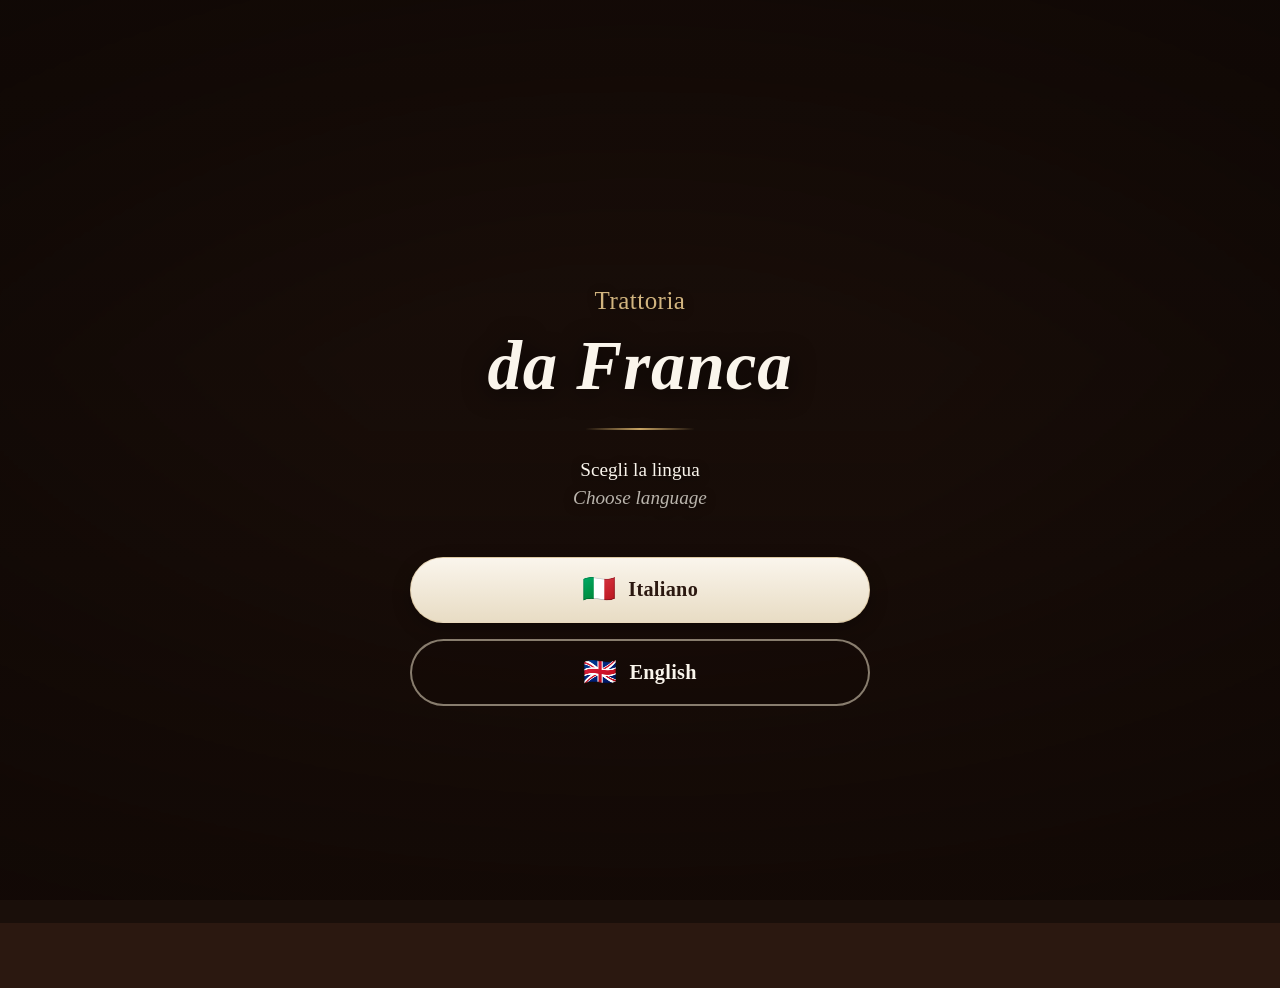
==== index.html @ bddee1d9 "Update index.html" ====
<!DOCTYPE html>
<html lang="it">
<head>
<meta charset="UTF-8" />
<meta name="viewport" content="width=device-width, initial-scale=1.0, viewport-fit=cover" />
<meta name="theme-color" content="#2b1810" />
<meta name="description" content="Menu - Trattoria da Franca" />
<title>Trattoria da Franca — Menu</title>
<link rel="icon" href="data:image/svg+xml,%3Csvg xmlns='http://www.w3.org/2000/svg' viewBox='0 0 64 64'%3E%3Ctext y='52' font-size='52'%3E🍷%3C/text%3E%3C/svg%3E" />
<link rel="preload" as="image" href="da-franca.png" fetchpriority="high" />
<style>
/* =========================================================
   Trattoria da Franca — Menu digitale (single-file)
   HTML + CSS + JS Vanilla, pronto per GitHub Pages.
   ========================================================= */
:root{
  --col-marrone-scuro:#2b1810;
  --col-marrone:#3d2418;
  --col-marrone-caldo:#5a3826;
  --col-beige:#e8dcc4;
  --col-panna:#faf5ec;
  --col-oro:#c8a464;
  --col-oro-chiaro:#dcbe86;
  --col-vino:#7a1f2b;

  --testo:var(--col-panna);
  --testo-muted:rgba(250,245,236,.72);
  --divisore:rgba(200,164,100,.22);

  --spazio-xs:clamp(6px,1vw,10px);
  --spazio-s:clamp(10px,1.6vw,16px);
  --spazio-m:clamp(16px,2.6vw,26px);
  --spazio-l:clamp(24px,4vw,44px);
  --spazio-xl:clamp(32px,6vw,64px);

  --testo-base:clamp(.95rem,.85rem + .35vw,1.1rem);
  --testo-piccolo:clamp(.78rem,.72rem + .25vw,.92rem);
  --testo-sottotitolo:clamp(1rem,.9rem + .4vw,1.2rem);
  --testo-titolo:clamp(1.5rem,1.2rem + 1.3vw,2.2rem);
  --testo-logo:clamp(2.6rem,1.9rem + 3vw,4.4rem);
  --testo-tagline:clamp(1.15rem,1rem + .7vw,1.6rem);

  --raggio:14px;
  --raggio-foto:18px;
  --raggio-bottone:999px;
  --ombra-morbida:0 6px 18px rgba(0,0,0,.25);
  --ombra-foto:0 20px 50px rgba(0,0,0,.55);
  --ombra-forte:0 20px 60px rgba(0,0,0,.4);

  --larghezza-contenuto:min(92vw,520px);
}

*,*::before,*::after{box-sizing:border-box}
html{-webkit-text-size-adjust:100%;scroll-behavior:smooth}
body{
  font-family:'Georgia','Times New Roman',serif;
  margin:0;min-height:100vh;
  display:flex;flex-direction:column;align-items:center;
  color:var(--testo);
  background-color:var(--col-marrone-scuro);
  font-size:var(--testo-base);line-height:1.5;
  overflow-x:hidden;
  -webkit-font-smoothing:antialiased;-moz-osx-font-smoothing:grayscale;
}

/* Sfondo generico (screen 2 e 3) */
#sfondo-bg{position:fixed;inset:0;z-index:-2;
  background:
    radial-gradient(ellipse at top,rgba(122,31,43,.28) 0%,transparent 60%),
    radial-gradient(ellipse at bottom,rgba(200,164,100,.10) 0%,transparent 55%),
    linear-gradient(180deg,#2b1810 0%,#1a0f0a 100%);
}
#sfondo-bg::after{content:"";position:absolute;inset:0;opacity:.30;pointer-events:none;
  background-image:url("data:image/svg+xml;utf8,<svg xmlns='http://www.w3.org/2000/svg' width='160' height='160'><filter id='n'><feTurbulence type='fractalNoise' baseFrequency='0.9' numOctaves='2' stitchTiles='stitch'/><feColorMatrix values='0 0 0 0 0.1  0 0 0 0 0.05  0 0 0 0 0.02  0 0 0 0.35 0'/></filter><rect width='100%25' height='100%25' filter='url(%23n)'/></svg>");
  mix-blend-mode:overlay;
}

/* Schermate ------------------------------------------------ */
.schermata{display:none;flex-direction:column;align-items:center;
  width:100%;max-width:var(--larghezza-contenuto);
  padding:var(--spazio-xl) var(--spazio-m) var(--spazio-l);margin:0 auto;
  position:relative;z-index:1;
}
.schermata.attiva{display:flex;animation:comparsa .55s ease-out both}
@keyframes comparsa{from{opacity:0;transform:translateY(10px)}to{opacity:1;transform:translateY(0)}}
@keyframes fadeSezione{from{opacity:0;transform:translateY(8px)}to{opacity:1;transform:translateY(0)}}

/* === SCHERMATA 1: HERO fullscreen con fotografia ========= */
#schermata-lingua{
  min-height:100dvh;justify-content:center;
  padding:var(--spazio-l) var(--spazio-m);
  max-width:none;width:100%;
}
.hero-foto{
  position:fixed;inset:0;z-index:-1;
  background:#1a0f0a url("da-franca.png") center/cover no-repeat;
  transform:scale(1.05);
  animation:kenburnsHero 22s ease-in-out infinite alternate;
}
.hero-overlay{
  position:fixed;inset:0;z-index:-1;
  background:
    linear-gradient(180deg,rgba(20,10,6,.55) 0%,rgba(20,10,6,.35) 40%,rgba(20,10,6,.75) 100%),
    radial-gradient(ellipse at center,transparent 30%,rgba(0,0,0,.55) 100%);
}
.hero-foto,.hero-overlay{display:none}
body.mostra-hero .hero-foto,body.mostra-hero .hero-overlay{display:block}
body.mostra-hero #sfondo-bg{display:none}
@keyframes kenburnsHero{
  from{transform:scale(1.05) translate(0,0)}
  to{transform:scale(1.15) translate(-1.5%,-1%)}
}

/* Tipografia ---------------------------------------------- */
.tagline{
  font-family:'Brush Script MT','Segoe Script',cursive;
  font-size:var(--testo-tagline);
  color:var(--col-oro-chiaro);opacity:.95;
  margin:0 0 -.2em 0;text-align:center;letter-spacing:.5px;
  text-shadow:0 2px 12px rgba(0,0,0,.55);
}
h1.logo{
  font-family:'Georgia','Times New Roman',serif;font-weight:700;font-style:italic;
  font-size:var(--testo-logo);color:var(--col-panna);
  margin:0 0 var(--spazio-xs) 0;text-align:center;letter-spacing:1px;
  text-shadow:0 3px 24px rgba(0,0,0,.7);
}
h2.titolo-pagina{
  font-family:'Georgia',serif;font-weight:700;font-size:var(--testo-titolo);
  color:var(--col-panna);margin:0 0 var(--spazio-s) 0;text-align:center;letter-spacing:.5px;
}
.sottotitolo{font-size:var(--testo-sottotitolo);margin:0 0 var(--spazio-l);text-align:center;color:var(--testo);
  text-shadow:0 2px 10px rgba(0,0,0,.55);}
.sottotitolo .muted{color:var(--testo-muted);font-style:italic}
.separatore{width:clamp(70px,12vw,110px);height:2px;
  background:linear-gradient(90deg,transparent,var(--col-oro),transparent);
  margin:0 0 var(--spazio-m);border-radius:2px;}

/* Bottoni -------------------------------------------------- */
.bottoni{display:flex;flex-direction:column;gap:var(--spazio-s);width:100%;max-width:380px}
button.bottone{
  display:flex;align-items:center;justify-content:center;gap:12px;min-height:54px;
  background:linear-gradient(180deg,var(--col-panna) 0%,var(--col-beige) 100%);
  color:var(--col-marrone-scuro);
  font-size:clamp(1em,.94em + .3vw,1.15em);font-weight:700;font-family:'Georgia',serif;
  padding:clamp(14px,2.2vw,18px) clamp(20px,4vw,30px);
  border:1px solid rgba(200,164,100,.35);border-radius:var(--raggio-bottone);
  cursor:pointer;letter-spacing:.3px;box-shadow:var(--ombra-morbida);
  transition:transform .15s ease,box-shadow .2s ease,background .2s ease,border-color .2s ease;
}
button.bottone:hover{background:linear-gradient(180deg,#fff 0%,var(--col-panna) 100%);
  border-color:var(--col-oro);box-shadow:0 12px 30px rgba(0,0,0,.4)}
button.bottone:active{transform:scale(.98)}
button.bottone:focus-visible{outline:2px solid var(--col-oro-chiaro);outline-offset:3px}
button.bottone.secondario{background:rgba(20,10,6,.35);color:var(--col-panna);
  border:2px solid rgba(232,220,196,.55);box-shadow:none;backdrop-filter:blur(4px);}
button.bottone.secondario:hover{background:rgba(20,10,6,.55);border-color:var(--col-oro)}
.icona{font-size:1.35em;line-height:1}

.link-testo{margin-top:var(--spazio-l);min-height:44px;display:inline-flex;align-items:center;justify-content:center;
  padding:8px 14px;background:none;border:none;color:var(--col-oro-chiaro);opacity:.9;
  font-size:var(--testo-piccolo);font-family:inherit;cursor:pointer;
  transition:opacity .2s,color .2s;text-shadow:0 1px 6px rgba(0,0,0,.5);}
.link-testo:hover{opacity:1;color:var(--col-oro);text-decoration:underline}
.link-testo:focus-visible{outline:2px solid var(--col-oro-chiaro);outline-offset:2px;border-radius:6px}

/* Nav barra */
.barra-nav{display:flex;justify-content:space-between;align-items:center;width:100%;
  gap:var(--spazio-s);margin-bottom:var(--spazio-s);font-size:var(--testo-piccolo)}
.barra-nav button{
  background:rgba(20,10,6,.55);border:1px solid rgba(200,164,100,.30);color:var(--col-oro-chiaro);
  padding:8px 14px;min-height:40px;border-radius:999px;font-family:inherit;font-size:var(--testo-piccolo);
  cursor:pointer;backdrop-filter:blur(6px);
  transition:background .2s,color .2s,border-color .2s;
}
.barra-nav button:hover{background:rgba(200,164,100,.18);color:var(--col-panna);border-color:var(--col-oro)}
.barra-nav button:focus-visible{outline:2px solid var(--col-oro-chiaro);outline-offset:2px}

/* === SCHERMATA 2: sfondo legno rustico ==================== */
/* Motivazione: la texture del legno rustico è il compromesso ideale tra
   atmosfera trattoria e leggibilità: superficie uniforme, tonalità calda
   coerente con la palette, contrasto sufficiente per i bottoni chiari.
   Un vigneto o una cantina risulterebbero troppo dettagliati; una tovaglia
   a quadri sottrarrebbe leggibilità. Il legno è "quiete" visiva. */
body.mostra-categoria::before{
  content:"";position:fixed;inset:0;z-index:-1;
  background:#2b1810 url("bg-categoria.jpg") center/cover no-repeat fixed;
  filter:blur(3px) brightness(.55) saturate(.9);
  transform:scale(1.06);
}
body.mostra-categoria::after{
  content:"";position:fixed;inset:0;z-index:-1;
  background:
    radial-gradient(ellipse at center,rgba(20,10,6,.15) 0%,rgba(20,10,6,.75) 100%),
    linear-gradient(180deg,rgba(0,0,0,.35) 0%,rgba(0,0,0,.55) 100%);
}
body.mostra-categoria #sfondo-bg{display:none}

/* === SCHERMATA 3: contenuto menu ========================== */
.corpo-contenuto{width:100%}
.nota-info{font-style:italic;font-size:var(--testo-piccolo);color:var(--testo-muted);
  line-height:1.55;margin:0 0 var(--spazio-l);text-align:center;max-width:60ch;align-self:center;}
.nota-info p{margin:.4em 0}
.avviso-pranzo{font-size:var(--testo-piccolo);font-style:italic;color:var(--col-oro-chiaro);
  text-align:center;padding:10px 14px;margin:0 0 var(--spazio-m);
  background:rgba(200,164,100,.08);border:1px solid rgba(200,164,100,.25);border-radius:var(--raggio);}

.sezione{width:100%;margin-bottom:var(--spazio-l);padding:var(--spazio-m);
  background:rgba(20,10,6,.55);border:1px solid rgba(200,164,100,.15);
  border-radius:var(--raggio);backdrop-filter:blur(6px);
  animation:fadeSezione .5s ease-out both;}
.sezione h3{font-family:'Georgia',serif;font-weight:700;font-style:italic;
  font-size:clamp(1.2rem,1.1rem + .5vw,1.55rem);color:var(--col-oro-chiaro);
  margin:0 0 var(--spazio-s);padding-bottom:8px;
  border-bottom:1px solid var(--divisore);letter-spacing:.3px;}
.voce{display:flex;justify-content:space-between;align-items:baseline;gap:14px;
  padding:clamp(9px,1.2vw,13px) 0;border-bottom:1px dashed var(--divisore);}
.voce:last-child{border-bottom:none}
.voce .nome{font-size:.98em;color:var(--testo)}
.voce .prezzo{font-weight:700;color:var(--col-oro-chiaro);white-space:nowrap;font-variant-numeric:tabular-nums}

.tabella-vino{width:100%}
.tabella-vino .intestazione{display:flex;justify-content:flex-end;gap:clamp(10px,2vw,18px);
  font-size:var(--testo-piccolo);font-weight:700;color:var(--testo-muted);
  padding:4px 0 8px 0;border-bottom:1px solid var(--divisore);
  text-transform:uppercase;letter-spacing:.5px;}
.tabella-vino .intestazione span{width:58px;text-align:right}
.tabella-vino .voce-vino{display:flex;justify-content:space-between;align-items:baseline;
  padding:clamp(9px,1.2vw,13px) 0;border-bottom:1px dashed var(--divisore);gap:14px;}
.tabella-vino .voce-vino:last-child{border-bottom:none}
.tabella-vino .voce-vino .nome{flex:1;font-size:.98em}
.tabella-vino .voce-vino .prezzi{display:flex;gap:clamp(10px,2vw,18px)}
.tabella-vino .voce-vino .prezzi span{width:58px;text-align:right;font-weight:700;
  color:var(--col-oro-chiaro);white-space:nowrap;font-variant-numeric:tabular-nums;}
.coperto{margin-top:var(--spazio-s);padding:var(--spazio-s);text-align:center;font-weight:700;
  color:var(--col-oro-chiaro);background:rgba(200,164,100,.08);
  border-radius:var(--raggio);border:1px solid rgba(200,164,100,.2);}
.torna-inizio{margin-top:var(--spazio-m);text-align:center;width:100%}

/* === Fotografie storytelling tra le sezioni =============== */
.foto-sezione{
  position:relative;width:100%;margin:var(--spazio-l) 0;
  border-radius:var(--raggio-foto);overflow:hidden;
  box-shadow:var(--ombra-foto);
  aspect-ratio:16/10;
  background:#1a0f0a;
  opacity:0;transform:translateY(30px);
  transition:opacity .9s ease,transform 1.1s ease;
  will-change:opacity,transform;
}
.foto-sezione.visibile{opacity:1;transform:translateY(0)}
.foto-sezione img{
  position:absolute;inset:0;width:100%;height:100%;object-fit:cover;
  display:block;
  transform:scale(1.05);
  transition:transform 1.2s ease;
  will-change:transform;
}
.foto-sezione.visibile img{
  animation:kenburns 18s ease-in-out infinite alternate;
}
@keyframes kenburns{
  0%{transform:scale(1.05) translate(0,0)}
  100%{transform:scale(1.18) translate(-2%,-1.5%)}
}
.foto-sezione::after{
  content:"";position:absolute;inset:0;pointer-events:none;
  background:linear-gradient(180deg,rgba(20,10,6,.15) 0%,rgba(20,10,6,.05) 40%,rgba(20,10,6,.55) 100%);
}
.foto-sezione .didascalia{
  position:absolute;left:0;right:0;bottom:0;padding:var(--spazio-m);
  font-family:'Brush Script MT','Segoe Script',cursive;
  color:var(--col-panna);
  font-size:clamp(1.1rem,1rem + .6vw,1.6rem);
  text-shadow:0 2px 12px rgba(0,0,0,.75);
  z-index:1;letter-spacing:.5px;
}

/* Responsive ---------------------------------------------- */
@media (min-width:700px){
  :root{--larghezza-contenuto:min(85vw,640px)}
  .bottoni{max-width:420px}
  .foto-sezione{aspect-ratio:16/9}
}
@media (min-width:1024px){
  :root{--larghezza-contenuto:min(70vw,780px)}
  body{padding:var(--spazio-l) 0}
  .schermata:not(#schermata-lingua){
    border-radius:20px;background:rgba(0,0,0,.25);
    box-shadow:var(--ombra-forte);border:1px solid rgba(200,164,100,.15);
  }
  .bottoni{max-width:460px}
  button.bottone:hover{transform:translateY(-2px)}
  .foto-sezione{aspect-ratio:21/9}
}
@media (min-width:1440px){:root{--larghezza-contenuto:min(55vw,880px)}}
@media (max-height:480px) and (orientation:landscape){
  #schermata-lingua{padding:var(--spazio-s)}
  .schermata{padding-top:var(--spazio-m);padding-bottom:var(--spazio-m)}
  .sottotitolo{margin-bottom:var(--spazio-s)}
}

/* iOS: background-attachment:fixed non è affidabile */
@supports (-webkit-touch-callout:none){
  body.mostra-categoria::before{background-attachment:scroll}
}

/* Riduzione movimento */
@media (prefers-reduced-motion:reduce){
  *,*::before,*::after{
    animation-duration:.01ms!important;animation-iteration-count:1!important;
    transition-duration:.01ms!important;scroll-behavior:auto!important;
  }
  .hero-foto,.foto-sezione.visibile img{animation:none!important;transform:none!important}
  .foto-sezione{opacity:1;transform:none}
}
</style>
</head>
<body class="mostra-hero">
  <div id="sfondo-bg" aria-hidden="true"></div>
  <div class="hero-foto" aria-hidden="true"></div>
  <div class="hero-overlay" aria-hidden="true"></div>

  <!-- SCHERMATA 1: scelta lingua -->
  <section id="schermata-lingua" class="schermata attiva" aria-label="Selezione lingua">
    <p class="tagline">Trattoria</p>
    <h1 class="logo">da Franca</h1>
    <div class="separatore" aria-hidden="true"></div>
    <p class="sottotitolo">Scegli la lingua<br><span class="muted">Choose language</span></p>
    <div class="bottoni">
      <button type="button" class="bottone" onclick="selezionaLingua('it')">
        <span class="icona" aria-hidden="true">🇮🇹</span> Italiano
      </button>
      <button type="button" class="bottone secondario" onclick="selezionaLingua('en')">
        <span class="icona" aria-hidden="true">🇬🇧</span> English
      </button>
    </div>
  </section>

  <!-- SCHERMATA 2: scelta categoria -->
  <section id="schermata-categoria" class="schermata" aria-label="Categorie">
    <p class="tagline">Trattoria da Franca</p>
    <h2 class="titolo-pagina" id="cat-titolo"></h2>
    <div class="separatore" aria-hidden="true"></div>
    <div class="bottoni">
      <button type="button" class="bottone" onclick="mostraContenuto('piatti')">
        <span class="icona" aria-hidden="true">🍽️</span> <span id="cat-piatti"></span>
      </button>
      <button type="button" class="bottone" onclick="mostraContenuto('vini')">
        <span class="icona" aria-hidden="true">🍷</span> <span id="cat-vini"></span>
      </button>
      <button type="button" class="bottone" onclick="mostraContenuto('birre')">
        <span class="icona" aria-hidden="true">🍺</span> <span id="cat-birre"></span>
      </button>
    </div>
    <button type="button" class="link-testo" onclick="mostraLingua()" id="cat-cambia-lingua"></button>
  </section>

  <!-- SCHERMATA 3: contenuto -->
  <section id="schermata-contenuto" class="schermata" aria-label="Contenuto menu">
    <nav class="barra-nav" aria-label="Navigazione">
      <button type="button" onclick="mostraCategoria()" id="nav-indietro"></button>
      <button type="button" onclick="mostraLingua()" id="nav-lingua"></button>
    </nav>
    <p class="tagline">Trattoria da Franca</p>
    <h2 class="titolo-pagina" id="cont-titolo"></h2>
    <div class="separatore" aria-hidden="true"></div>
    <div id="cont-nota" class="nota-info"></div>
    <div id="cont-corpo" class="corpo-contenuto"></div>
    <div class="torna-inizio">
      <button type="button" class="link-testo" onclick="mostraCategoria()" id="cont-torna"></button>
    </div>
  </section>

<script>
'use strict';

let linguaCorrente = 'it';

/* ---------- TESTI INTERFACCIA ---------- */
const ui = {
  it: {
    catTitolo: "Cosa vuoi consultare?",
    piatti: "Piatti", vini: "Lista dei Vini", birre: "Birre in Bottiglia",
    cambiaLingua: "← Cambia lingua", indietro: "← Categorie",
    tornaCategorie: "← Torna alle categorie",
    avvisoPranzo: "Alcuni piatti non sono disponibili a pranzo (11:30–15:00)"
  },
  en: {
    catTitolo: "What would you like to see?",
    piatti: "Dishes", vini: "Wine List", birre: "Bottled Beers",
    cambiaLingua: "← Change language", indietro: "← Categories",
    tornaCategorie: "← Back to categories",
    avvisoPranzo: "Some dishes are not available at lunch (11:30 AM–3:00 PM)"
  }
};

/* ---------- MAPPA IMMAGINI STORYTELLING ----------
   Chiavi ricercate nel titolo della sezione (case-insensitive). */
const immaginiSezioni = [
  { chiavi:["antipast","starter"],           img:"antipasti.webp", didascalia:{it:"Taglieri della tradizione", en:"Traditional charcuterie boards"} },
  { chiavi:["prim","first course","risotto"],img:"primi.webp",     didascalia:{it:"Pasta fresca fatta in casa",  en:"Homemade fresh pasta"} },
  { chiavi:["secondi","main course","grill","brace"], img:"secondi.webp", didascalia:{it:"Dalla brace, come una volta", en:"From the grill, as it once was"} },
  { chiavi:["dessert"],                      img:"desserts.webp",   didascalia:{it:"I dolci della casa",           en:"House desserts"} },
  { chiavi:["vino","wine","bollicin","bianch","rosat","rossi","lambrusc","sparkl","white wine","rosé","red wine"], img:"vini.jpg", didascalia:{it:"Dalla nostra cantina", en:"From our cellar"} },
  { chiavi:["birr","beer"],                  img:"birre.jpg",     didascalia:{it:"Birre artigianali",            en:"Craft beers"} }
];
function immaginePer(titolo){
  const t = (titolo||"").toLowerCase();
  return immaginiSezioni.find(m => m.chiavi.some(k => t.includes(k)));
}

/* ---------- DATI MENU PIATTI ---------- */
const piattiData = {
  it: {
    titolo: "Menù",
    nota: [
      "La gentile clientela è pregata di informare il personale di sala per qualsiasi intolleranza ed allergia.",
      "Vi ricordiamo inoltre che il locale non dispone di una cucina separata per le pietanze senza glutine, sarà comunque nostra premura preparare tutte le pietanze senza contaminazioni."
    ],
    sezioni: [
      { titolo: "Antipasti", items: [
        ["Culaccia, stracciatella e chips di polenta croccante","€ 16,00"],
        ["Crudo di patanegra con pinsa romana, sale grosso e rosmarino","€ 16,00"],
        ["Selezione di formaggi con composte","€ 16,50"],
        ["Battuta di manzo a coltello con misticanza e frutta","€ 15,00", ["lun","mar","mer","gio","ven"]],
        ["Sformatino di patate con asparagi e guanciale croccante","€ 14,50"],
        ["Salume misto (coppa, pancetta, crudo, salame)","€ 12,50"],
        ["Tagliere della casa (consigliato per 2 persone)","€ 24,00"],
        ["Caprese con mozzarella di bufala e pesto di basilico","€ 12,50"],
        ["Carne salada trentina con pomodori freschi e olio agrumato","€ 16,00"],
        ["Millefoglie di melanzane, pomodoro e mozzarella","€ 13,00"],
        ["Gnocco fritto (6 pezzi)","€ 3,80"],
        ["Tigelle (5 pezzi)","€ 3,80", ["lun","mar","mer","gio","ven","sab"]]
      ]},
      { titolo: "Primi", items: [
        ["Tortelli di zucca con burro e salvia oppure pomodoro e pancetta","€ 13,00"],
        ["Tortelli di ricotta e basilico con pomodorini e stracciatella","€ 13,00"],
        ["Tortelli di porchetta al burro ed erba cipollina","€ 13,00"],
        ["Tagliatelle all'anatra","€ 13,00"],
        ["Tagliatelle asparagi e speck","€ 13,00"],
        ["Maccheroncini con lo stracotto d'asino","€ 13,00"],
        ["Maccheroncini con pistacchio, mascarpone e pancetta","€ 13,00"],
        ["Maccheroncini di grano saraceno con pesto di rucola, stracchino e salsiccia","€ 13,00"],
        ["Bigoli con lambrusco e salsiccia","€ 13,00"],
        ["Bigoli alla carbonara","€ 13,00"],
        ["Bigoli con acciughe del cantabrico, burro e limone","€ 13,00"],
        ["Risotto alla mantovana","€ 13,00"],
        ["Risotto con mitili, gin e stracciatella","€ 13,00"]
      ]},
      { titolo: "Secondi", items: [
        ["Stracotto d'asino con polenta abbrustolita","€ 16,00"],
        ["Costine in salsa bbq cotte a bassa temperatura","€ 15,00"],
        ["Stinco al forno alla birra e miele","€ 14,00"],
        ["Tagliata di pollo con pomodorini secchi e aceto balsamico","€ 15,00"],
        ["Tagliata di manzo al rosmarino affumicato e olio d'oliva a crudo","€ 19,00"],
        ["Tagliata di manzo con rucola e grana","€ 19,00"],
        ["Filetto di manzo con cipolla caramellata e pancetta","€ 20,00"],
        ["Tagliata di manzo con brandy e granella di pistacchio","€ 20,00"]
      ]},
      { titolo: "Secondi alla brace/griglia", items: [
        ["Grigliata di maiale (costine, pancetta, coppa, salsiccia)","€ 14,50", ["lun","mar","mer","gio","ven"]],
        ["Tagliata di manzo","€ 17,50"],
        ["Filetto di manzo","€ 18,50"],
        ["Costata garonese","€/kg 46,00"],
        ["Fiorentina garonese","€/kg 56,00"],
        ["Salsiccia con polenta abbrustolita","€ 13,00"]
      ]},
      { titolo: "Contorni", items: [
        ["Patatine fritte","€ 4,50"],
        ["Patate al forno","€ 4,50"],
        ["Verdure grigliate","€ 4,50"],
        ["Verdure pastellate","€ 4,50"],
        ["Verdure cotte","€ 4,50"]
      ]},
      { titolo: "Dessert", items: [
        ["Dolci della casa","€ 6,00"],
        ["Sorbetto","€ 4,00"]
      ]},
      { titolo: "Acqua e Bevande", items: [
        ["Naturale o Frizzante 0,5L","€ 1,50"],
        ["Naturale o Frizzante 1L","€ 2,50"],
        ["Coca cola in lattina 33cl","€ 3,50"],
        ["Coca cola in bottiglia 1L","€ 6,00"]
      ]},
      { titolo: "Vino della Casa", tabella: true, colonne: ["1/4L","1/2L","1L"], items: [
        ["Trebbiano bianco", ["€ 4,00","€ 6,00","€ 11,00"]],
        ["Lambrusco rosso", ["€ 4,00","€ 6,00","€ 11,00"]],
        ["Lambrusco rosato", ["€ 4,00","€ 6,00","€ 11,00"]],
        ["Sangiovese", ["€ 4,00","€ 6,00","€ 11,00"]]
      ]}
    ],
    coperto: "Coperto € 2"
  },
  en: {
    titolo: "Menu",
    nota: [
      "Guests are kindly requested to inform the waiting staff of any intolerance or allergy.",
      "Please note that the restaurant does not have a separate kitchen for gluten-free dishes; we will nonetheless take every care to prepare all dishes avoiding cross-contamination."
    ],
    sezioni: [
      { titolo: "Starters", items: [
        ["Culaccia ham, stracciatella cheese and crispy polenta chips","€ 16,00"],
        ["Cured Patanegra ham with Roman pinsa, coarse salt and rosemary","€ 16,00"],
        ["Selection of cheeses with fruit compotes","€ 16,50"],
        ["Hand-cut beef tartare with mixed leaves and fruit","€ 15,00", ["lun","mar","mer","gio","ven"]],
        ["Potato flan with asparagus and crispy guanciale","€ 14,50"],
        ["Mixed cured meats (coppa, pancetta, prosciutto, salami)","€ 12,50"],
        ["House sharing board (recommended for 2 people)","€ 24,00"],
        ["Caprese salad with buffalo mozzarella and basil pesto","€ 12,50"],
        ["Trentino-style cured beef with fresh tomatoes and citrus oil","€ 16,00"],
        ["Eggplant, tomato and mozzarella millefeuille","€ 13,00"],
        ["Fried dough \"gnocco fritto\" (6 pieces)","€ 3,80"],
        ["\"Tigelle\" flatbreads (5 pieces)","€ 3,80", ["lun","mar","mer","gio","ven","sab"]]
      ]},
      { titolo: "First Courses", items: [
        ["Pumpkin tortelli with butter and sage, or tomato and pancetta","€ 13,00"],
        ["Ricotta and basil tortelli with cherry tomatoes and stracciatella","€ 13,00"],
        ["Porchetta tortelli with butter and chives","€ 13,00"],
        ["Tagliatelle with duck ragù","€ 13,00"],
        ["Tagliatelle with asparagus and speck","€ 13,00"],
        ["Maccheroncini with slow-cooked donkey meat","€ 13,00"],
        ["Maccheroncini with pistachio, mascarpone and pancetta","€ 13,00"],
        ["Buckwheat maccheroncini with rocket pesto, stracchino cheese and sausage","€ 13,00"],
        ["Bigoli pasta with Lambrusco wine and sausage","€ 13,00"],
        ["Bigoli pasta carbonara","€ 13,00"],
        ["Bigoli pasta with Cantabrian anchovies, butter and lemon","€ 13,00"],
        ["Risotto Mantova-style","€ 13,00"],
        ["Risotto with mussels, gin and stracciatella","€ 13,00"]
      ]},
      { titolo: "Main Courses", items: [
        ["Slow-cooked donkey stew with toasted polenta","€ 16,00"],
        ["Low-temperature cooked ribs in BBQ sauce","€ 15,00"],
        ["Oven-baked pork shank with beer and honey","€ 14,00"],
        ["Sliced chicken with sun-dried tomatoes and balsamic vinegar","€ 15,00"],
        ["Sliced beef with smoked rosemary and raw olive oil","€ 19,00"],
        ["Sliced beef with rocket and Grana cheese","€ 19,00"],
        ["Beef fillet with caramelized onion and pancetta","€ 20,00"],
        ["Sliced beef with brandy and chopped pistachio","€ 20,00"]
      ]},
      { titolo: "Grilled Main Courses", items: [
        ["Grilled pork platter (ribs, pancetta, coppa, sausage)","€ 14,50", ["lun","mar","mer","gio","ven"]],
        ["Sliced beef","€ 17,50"],
        ["Beef fillet","€ 18,50"],
        ["Garonese rib steak","€/kg 46,00"],
        ["Garonese Fiorentina steak","€/kg 56,00"],
        ["Sausage with toasted polenta","€ 13,00"]
      ]},
      { titolo: "Side Dishes", items: [
        ["French fries","€ 4,50"],
        ["Roast potatoes","€ 4,50"],
        ["Grilled vegetables","€ 4,50"],
        ["Battered vegetables","€ 4,50"],
        ["Cooked vegetables","€ 4,50"]
      ]},
      { titolo: "Desserts", items: [
        ["House desserts","€ 6,00"],
        ["Sorbet","€ 4,00"]
      ]},
      { titolo: "Drinks", items: [
        ["Still or Sparkling 0.5L","€ 1,50"],
        ["Still or Sparkling 1L","€ 2,50"],
        ["Coca-Cola can 33cl","€ 3,50"],
        ["Coca-Cola bottle 1L","€ 6,00"]
      ]},
      { titolo: "House Wine", tabella: true, colonne: ["1/4L","1/2L","1L"], items: [
        ["Trebbiano white", ["€ 4,00","€ 6,00","€ 11,00"]],
        ["Lambrusco red", ["€ 4,00","€ 6,00","€ 11,00"]],
        ["Lambrusco rosé", ["€ 4,00","€ 6,00","€ 11,00"]],
        ["Sangiovese", ["€ 4,00","€ 6,00","€ 11,00"]]
      ]}
    ],
    coperto: "Cover charge € 2"
  }
};

/* ---------- DATI VINI ---------- */
const viniData = {
  it: {
    titolo: "Vini",
    sezioni: [
      { titolo: "Le Bollicine", items: [
        ["Prosecco Superiore DOCG Valdobbiadene \"Bandarossa\" – Bortolomiol","€ 22"],
        ["Blanc de Noirs Metodo Classico – Gualtieri","€ 20"],
        ["Prosecco Superiore Valdobbiadene DOCG – Bortolin","€ 22"],
        ["Spumante Brut \"Serre\" – Pederiva","€ 16"],
        ["Prosecco Superiore Valdobbiadene DOCG Brut – Tordera","€ 22"],
        ["Prosecco Superiore Conegliano Valdobbiadene DOCG Brut – Masottina","€ 20"],
        ["Franciacorta Brut – San-Tus","€ 35"],
        ["Perlugo Metodo Classico Bio – Pievalta","€ 25"],
        ["Trento DOC Brut \"601\" – Cantina di Trento","€ 27"],
        ["Pignoletto Brut – Romandiola","€ 17"],
        ["Dirado Brut Millesimato – Corte Capitelli","€ 20"],
        ["Trento DOC \"601\" Dosaggio Zero – Cantina di Trento","€ 30"],
        ["Verdicchio Metodo Classico Extra Brut 2025 – Umani Ronchi","€ 35"]
      ]},
      { titolo: "I Bianchi", items: [
        ["Custoza DOC 2022 – Menegotti","€ 15"],
        ["Irpinia Falanghina DOC 2024 – Luciano Ercolino","€ 18"],
        ["Tamanis Friuli DOC Aquileia – Ca' Bolani","€ 22"],
        ["Passerina 2025 – Umani Ronchi","€ 18"],
        ["Pecorino 2025 – Umani Ronchi","€ 18"],
        ["Fiano di Avellino DOCG 2024 – Luciano Ercolino","€ 23"]
      ]},
      { titolo: "I Rosati", items: [
        ["Trento DOC Brut Rosé - Cantina di Trento","€ 28"],
        ["Rosé Extra Brut - Ca' dei Frati","€ 35"],
        ["Prope Cerasuolo d'Abruzzo - Velenosi","€ 18"],
        ["Sollevante Spumante Brut - Tenuta La Commenda","€ 20"],
        ["Morena Metodo Classico - Cantina Reale","€ 25"],
        ["Chiaretto di Bardolino Rosé - Menegotti","€ 18"]
      ]},
      { titolo: "I Rossi", items: [
        ["Montepulciano d'Abruzzo 0,375 - Vigna Corvino","€ 9"],
        ["Ninfa 2022 - Velenosi","€ 26"],
        ["Tamanis Friuli DOC 2020 - Ca' Bolani","€ 26"],
        ["Roggio del Filare 2020 - Velenosi","€ 50"],
        ["Caeles Nero d'Avola 2023 - Firriato","€ 24"],
        ["Mezzacosta Rosso Veronese 2019 - Menegotti","€ 25"],
        ["Solestà Rosso Piceno Superiore 2022 - Velenosi","€ 26"],
        ["Querciantica Lacrima di Morro d'Alba DOC Superiore - Velenosi","€ 25"],
        ["Südtirol Blauburgunder 2024 - Muri-Gries","€ 25"],
        ["Guiry Sangiovese 2022 - Tenuta Biodinamica Mara","€ 22"],
        ["Amarone della Valpolicella 2021 - Bertani","€ 50"],
        ["Brunello di Montalcino 2019 - Val di Suga","€ 50"],
        ["Salterio Rosso di Montepulciano DOC 2024 - Tenuta Trerose","€ 22"],
        ["Ludi Offida DOCG 2019 - Velenosi","€ 40"],
        ["Verso Sera Montepulciano d'Abruzzo DOCG 2021 - Velenosi","€ 60"]
      ]},
      { titolo: "I Lambruschi", items: [
        ["Lambrusco Grasparossa di Castelvetro DOC Amabile - Gavioli","€ 14"],
        ["Lambrusco Concerto 1,5 L - Medici Ermete","€ 26"],
        ["Lambrusco La Villetta DOP - Corte Villetta","€ 12"],
        ["Galpedar Lambrusco - Lebovitz","€ 14"],
        ["Il Ligabue Lambrusco DOP - Cantina Gualtieri","€ 16"],
        ["Si Fosse Foco Lambrusco Biologico Scuro - Pacchioni","€ 14"],
        ["Bucciamara - Cantina Gualtieri","€ 16"],
        ["Bollerosse Lambrusco Reggiano Frizzante DOP - Podere Francesco","€ 13"],
        ["Confini Lambrusco di Sermide - Confini del Vino","€ 14"]
      ]}
    ]
  },
  en: {
    titolo: "Wines",
    sezioni: [
      { titolo: "Sparkling Wines", items: [
        ["Prosecco Superiore DOCG Valdobbiadene \"Bandarossa\" – Bortolomiol","€ 22"],
        ["Blanc de Noirs Classic Method – Gualtieri","€ 20"],
        ["Prosecco Superiore Valdobbiadene DOCG – Bortolin","€ 22"],
        ["Sparkling Brut \"Serre\" – Pederiva","€ 16"],
        ["Prosecco Superiore Valdobbiadene DOCG Brut – Tordera","€ 22"],
        ["Prosecco Superiore Conegliano Valdobbiadene DOCG Brut – Masottina","€ 20"],
        ["Franciacorta Brut – San-Tus","€ 35"],
        ["Perlugo Classic Method, Organic – Pievalta","€ 25"],
        ["Trento DOC Brut \"601\" – Cantina di Trento","€ 27"],
        ["Pignoletto Brut – Romandiola","€ 17"],
        ["Dirado Brut Vintage – Corte Capitelli","€ 20"],
        ["Trento DOC \"601\" Zero Dosage – Cantina di Trento","€ 30"],
        ["Verdicchio Classic Method Extra Brut 2025 – Umani Ronchi","€ 35"]
      ]},
      { titolo: "White Wines", items: [
        ["Custoza DOC 2022 – Menegotti","€ 15"],
        ["Irpinia Falanghina DOC 2024 – Luciano Ercolino","€ 18"],
        ["Tamanis Friuli DOC Aquileia – Ca' Bolani","€ 22"],
        ["Passerina 2025 – Umani Ronchi","€ 18"],
        ["Pecorino 2025 – Umani Ronchi","€ 18"],
        ["Fiano di Avellino DOCG 2024 – Luciano Ercolino","€ 23"]
      ]},
      { titolo: "Rosé Wines", items: [
        ["Trento DOC Brut Rosé - Cantina di Trento","€ 28"],
        ["Rosé Extra Brut - Ca' dei Frati","€ 35"],
        ["Prope Cerasuolo d'Abruzzo - Velenosi","€ 18"],
        ["Sollevante Sparkling Brut - Tenuta La Commenda","€ 20"],
        ["Morena Classic Method - Cantina Reale","€ 25"],
        ["Chiaretto di Bardolino Rosé - Menegotti","€ 18"]
      ]},
      { titolo: "Red Wines", items: [
        ["Montepulciano d'Abruzzo 0.375 - Vigna Corvino","€ 9"],
        ["Ninfa 2022 - Velenosi","€ 26"],
        ["Tamanis Friuli DOC 2020 - Ca' Bolani","€ 26"],
        ["Roggio del Filare 2020 - Velenosi","€ 50"],
        ["Caeles Nero d'Avola 2023 - Firriato","€ 24"],
        ["Mezzacosta Rosso Veronese 2019 - Menegotti","€ 25"],
        ["Solestà Rosso Piceno Superiore 2022 - Velenosi","€ 26"],
        ["Querciantica Lacrima di Morro d'Alba DOC Superiore - Velenosi","€ 25"],
        ["Südtirol Blauburgunder 2024 - Muri-Gries","€ 25"],
        ["Guiry Sangiovese 2022 - Tenuta Biodinamica Mara","€ 22"],
        ["Amarone della Valpolicella 2021 - Bertani","€ 50"],
        ["Brunello di Montalcino 2019 - Val di Suga","€ 50"],
        ["Salterio Rosso di Montepulciano DOC 2024 - Tenuta Trerose","€ 22"],
        ["Ludi Offida DOCG 2019 - Velenosi","€ 40"],
        ["Verso Sera Montepulciano d'Abruzzo DOCG 2021 - Velenosi","€ 60"]
      ]},
      { titolo: "Lambrusco Wines", items: [
        ["Lambrusco Grasparossa di Castelvetro DOC Amabile - Gavioli","€ 14"],
        ["Lambrusco Concerto 1.5 L - Medici Ermete","€ 26"],
        ["Lambrusco La Villetta DOP - Corte Villetta","€ 12"],
        ["Galpedar Lambrusco - Lebovitz","€ 14"],
        ["Il Ligabue Lambrusco DOP - Cantina Gualtieri","€ 16"],
        ["Si Fosse Foco Lambrusco, Organic, Dark - Pacchioni","€ 14"],
        ["Bucciamara - Cantina Gualtieri","€ 16"],
        ["Bollerosse Lambrusco Reggiano Frizzante DOP - Podere Francesco","€ 13"],
        ["Confini Lambrusco di Sermide - Confini del Vino","€ 14"]
      ]}
    ]
  }
};

/* ---------- DATI BIRRE ---------- */
const birreData = {
  it: {
    titolo: "Birre",
    sezioni: [
      { titolo: "Birre Artigianali", items: [
        ["Guglielmo – Hell Non Filtrata","€ 6"],
        ["Cordelia – IPA Non Filtrata","€ 6"],
        ["Amleto – Bock Non Filtrata","€ 6"]
      ]}
    ]
  },
  en: {
    titolo: "Beers",
    sezioni: [
      { titolo: "Craft Beers", items: [
        ["Guglielmo – Unfiltered Hell Lager","€ 6"],
        ["Cordelia – Unfiltered IPA","€ 6"],
        ["Amleto – Unfiltered Bock","€ 6"]
      ]}
    ]
  }
};

/* ---------- ORARI PRANZO ---------- */
function isOrarioPranzo(){
  const ora=new Date();const min=ora.getHours()*60+ora.getMinutes();
  return min>=(11*60+30)&&min<(15*60);
}
function giornoCorrente(){return ['dom','lun','mar','mer','gio','ven','sab'][new Date().getDay()];}
function vaNascostoAPranzo(g){
  if(!g)return false;
  if(g===true)return isOrarioPranzo();
  if(!isOrarioPranzo())return false;
  return g.includes(giornoCorrente());
}

/* ---------- NAVIGAZIONE ---------- */
function nascondiTutte(){document.querySelectorAll('.schermata').forEach(s=>s.classList.remove('attiva'));}
function aggiornaBodyClass(stato){
  document.body.classList.remove('mostra-hero','mostra-categoria','mostra-contenuto');
  document.body.classList.add('mostra-'+stato);
}
function selezionaLingua(l){
  linguaCorrente=l;aggiornaTestiCategoria();
  nascondiTutte();document.getElementById('schermata-categoria').classList.add('attiva');
  aggiornaBodyClass('categoria');window.scrollTo(0,0);
}
function mostraLingua(){
  nascondiTutte();document.getElementById('schermata-lingua').classList.add('attiva');
  aggiornaBodyClass('hero');window.scrollTo(0,0);
}
function mostraCategoria(){
  aggiornaTestiCategoria();
  nascondiTutte();document.getElementById('schermata-categoria').classList.add('attiva');
  aggiornaBodyClass('categoria');window.scrollTo(0,0);
}
function aggiornaTestiCategoria(){
  const t=ui[linguaCorrente];
  document.getElementById('cat-titolo').textContent=t.catTitolo;
  document.getElementById('cat-piatti').textContent=t.piatti;
  document.getElementById('cat-vini').textContent=t.vini;
  document.getElementById('cat-birre').textContent=t.birre;
  document.getElementById('cat-cambia-lingua').textContent=t.cambiaLingua;
  document.documentElement.lang=linguaCorrente;
}

/* ---------- OSSERVATORE STORYTELLING ---------- */
let osservatoreFoto=null;
function creaOsservatore(){
  if(osservatoreFoto)osservatoreFoto.disconnect();
  if(!('IntersectionObserver' in window))return null;
  osservatoreFoto=new IntersectionObserver((entries)=>{
    entries.forEach(e=>{
      if(e.isIntersecting){e.target.classList.add('visibile');}
      else{e.target.classList.remove('visibile');}
    });
  },{root:null,rootMargin:'-10% 0px -10% 0px',threshold:.15});
  return osservatoreFoto;
}

/* ---------- RENDER CONTENUTO ---------- */
function mostraContenuto(tipo){
  const t=ui[linguaCorrente];
  const dataset={piatti:piattiData,vini:viniData,birre:birreData}[tipo];
  if(!dataset)return;
  const dati=dataset[linguaCorrente];

  document.getElementById('nav-indietro').textContent=t.indietro;
  document.getElementById('nav-lingua').textContent=t.cambiaLingua;
  document.getElementById('cont-torna').textContent=t.tornaCategorie;
  document.getElementById('cont-titolo').textContent=dati.titolo;

  const notaEl=document.getElementById('cont-nota');notaEl.innerHTML='';
  if(dati.nota){dati.nota.forEach(p=>{const el=document.createElement('p');el.textContent=p;notaEl.appendChild(el);});}

  const corpo=document.getElementById('cont-corpo');corpo.innerHTML='';

  if(tipo==='piatti'&&isOrarioPranzo()){
    const qualcosaNascosto=dati.sezioni.some(sez=>!sez.tabella&&sez.items.some(it=>vaNascostoAPranzo(it[2])));
    if(qualcosaNascosto){
      const av=document.createElement('div');av.className='avviso-pranzo';av.textContent=t.avvisoPranzo;
      corpo.appendChild(av);
    }
  }

  const osservatore=creaOsservatore();
  const immaginiUsate=new Set();

  dati.sezioni.forEach(sez=>{
    // Inserisce la fotografia storytelling PRIMA della sezione (una volta per tipologia)
    const map=immaginePer(sez.titolo);
    if(map && !immaginiUsate.has(map.img)){
      immaginiUsate.add(map.img);
      const figura=document.createElement('figure');
      figura.className='foto-sezione';
      const img=document.createElement('img');
      img.src=map.img;
      img.alt=sez.titolo;
      img.loading='lazy';
      img.decoding='async';
      figura.appendChild(img);
      const cap=document.createElement('figcaption');
      cap.className='didascalia';
      cap.textContent=map.didascalia[linguaCorrente]||'';
      figura.appendChild(cap);
      corpo.appendChild(figura);
      if(osservatore)osservatore.observe(figura);
    }

    const sezDiv=document.createElement('section');sezDiv.className='sezione';
    const h3=document.createElement('h3');h3.textContent=sez.titolo;sezDiv.appendChild(h3);

    if(sez.tabella){
      const tab=document.createElement('div');tab.className='tabella-vino';
      const intest=document.createElement('div');intest.className='intestazione';
      sez.colonne.forEach(c=>{const s=document.createElement('span');s.textContent=c;intest.appendChild(s);});
      tab.appendChild(intest);
      sez.items.forEach(([nome,prezzi])=>{
        const riga=document.createElement('div');riga.className='voce-vino';
        const n=document.createElement('span');n.className='nome';n.textContent=nome;
        const p=document.createElement('div');p.className='prezzi';
        prezzi.forEach(pp=>{const s=document.createElement('span');s.textContent=pp;p.appendChild(s);});
        riga.appendChild(n);riga.appendChild(p);tab.appendChild(riga);
      });
      sezDiv.appendChild(tab);corpo.appendChild(sezDiv);
    } else {
      let vis=0;
      sez.items.forEach(([nome,prezzo,g])=>{
        if(tipo==='piatti'&&vaNascostoAPranzo(g))return;
        vis++;
        const riga=document.createElement('div');riga.className='voce';
        const n=document.createElement('span');n.className='nome';n.textContent=nome;
        const p=document.createElement('span');p.className='prezzo';p.textContent=prezzo;
        riga.appendChild(n);riga.appendChild(p);sezDiv.appendChild(riga);
      });
      if(vis>0)corpo.appendChild(sezDiv);
    }
  });

  if(dati.coperto){
    const c=document.createElement('div');c.className='coperto';c.textContent=dati.coperto;
    corpo.appendChild(c);
  }

  nascondiTutte();
  document.getElementById('schermata-contenuto').classList.add('attiva');
  aggiornaBodyClass('contenuto');
  window.scrollTo(0,0);
}

/* Espone le funzioni chiamate dagli onclick */
window.selezionaLingua=selezionaLingua;
window.mostraLingua=mostraLingua;
window.mostraCategoria=mostraCategoria;
window.mostraContenuto=mostraContenuto;
</script>
</body>
</html>
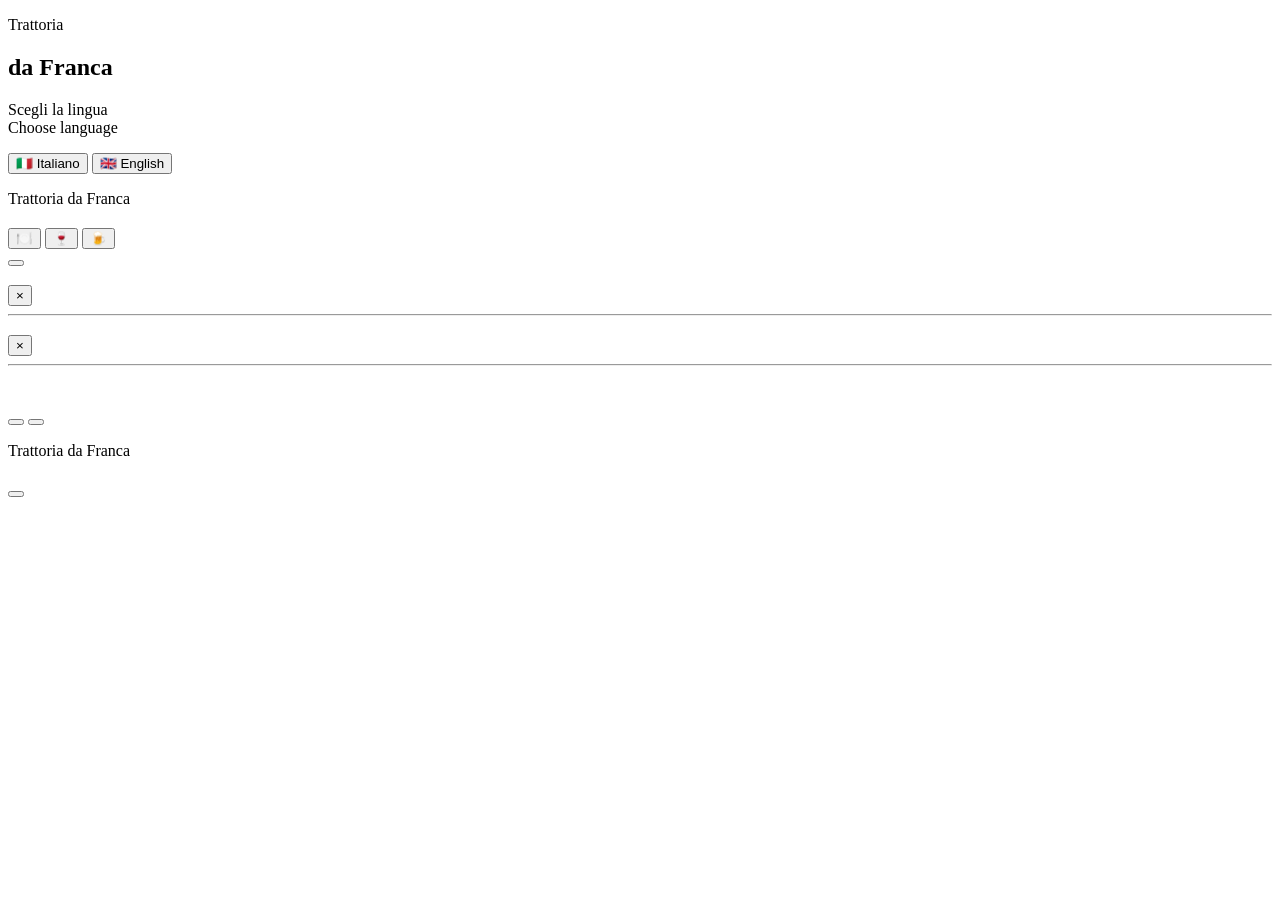
==== commit f73b2d8c: "Add files via upload" ====
--- a/index.html
+++ b/index.html
@@ -1,887 +1,102 @@
-<!DOCTYPE html>
-<html lang="it">
-<head>
-<meta charset="UTF-8" />
-<meta name="viewport" content="width=device-width, initial-scale=1.0, viewport-fit=cover" />
-<meta name="theme-color" content="#2b1810" />
-<meta name="description" content="Menu - Trattoria da Franca" />
-<title>Trattoria da Franca — Menu</title>
-<link rel="icon" href="data:image/svg+xml,%3Csvg xmlns='http://www.w3.org/2000/svg' viewBox='0 0 64 64'%3E%3Ctext y='52' font-size='52'%3E🍷%3C/text%3E%3C/svg%3E" />
-<link rel="preload" as="image" href="da-franca.png" fetchpriority="high" />
-<style>
-/* =========================================================
-   Trattoria da Franca — Menu digitale (single-file)
-   HTML + CSS + JS Vanilla, pronto per GitHub Pages.
-   ========================================================= */
-:root{
-  --col-marrone-scuro:#2b1810;
-  --col-marrone:#3d2418;
-  --col-marrone-caldo:#5a3826;
-  --col-beige:#e8dcc4;
-  --col-panna:#faf5ec;
-  --col-oro:#c8a464;
-  --col-oro-chiaro:#dcbe86;
-  --col-vino:#7a1f2b;
-
-  --testo:var(--col-panna);
-  --testo-muted:rgba(250,245,236,.72);
-  --divisore:rgba(200,164,100,.22);
-
-  --spazio-xs:clamp(6px,1vw,10px);
-  --spazio-s:clamp(10px,1.6vw,16px);
-  --spazio-m:clamp(16px,2.6vw,26px);
-  --spazio-l:clamp(24px,4vw,44px);
-  --spazio-xl:clamp(32px,6vw,64px);
-
-  --testo-base:clamp(.95rem,.85rem + .35vw,1.1rem);
-  --testo-piccolo:clamp(.78rem,.72rem + .25vw,.92rem);
-  --testo-sottotitolo:clamp(1rem,.9rem + .4vw,1.2rem);
-  --testo-titolo:clamp(1.5rem,1.2rem + 1.3vw,2.2rem);
-  --testo-logo:clamp(2.6rem,1.9rem + 3vw,4.4rem);
-  --testo-tagline:clamp(1.15rem,1rem + .7vw,1.6rem);
-
-  --raggio:14px;
-  --raggio-foto:18px;
-  --raggio-bottone:999px;
-  --ombra-morbida:0 6px 18px rgba(0,0,0,.25);
-  --ombra-foto:0 20px 50px rgba(0,0,0,.55);
-  --ombra-forte:0 20px 60px rgba(0,0,0,.4);
-
-  --larghezza-contenuto:min(92vw,520px);
-}
-
-*,*::before,*::after{box-sizing:border-box}
-html{-webkit-text-size-adjust:100%;scroll-behavior:smooth}
-body{
-  font-family:'Georgia','Times New Roman',serif;
-  margin:0;min-height:100vh;
-  display:flex;flex-direction:column;align-items:center;
-  color:var(--testo);
-  background-color:var(--col-marrone-scuro);
-  font-size:var(--testo-base);line-height:1.5;
-  overflow-x:hidden;
-  -webkit-font-smoothing:antialiased;-moz-osx-font-smoothing:grayscale;
-}
-
-/* Sfondo generico (screen 2 e 3) */
-#sfondo-bg{position:fixed;inset:0;z-index:-2;
-  background:
-    radial-gradient(ellipse at top,rgba(122,31,43,.28) 0%,transparent 60%),
-    radial-gradient(ellipse at bottom,rgba(200,164,100,.10) 0%,transparent 55%),
-    linear-gradient(180deg,#2b1810 0%,#1a0f0a 100%);
-}
-#sfondo-bg::after{content:"";position:absolute;inset:0;opacity:.30;pointer-events:none;
-  background-image:url("data:image/svg+xml;utf8,<svg xmlns='http://www.w3.org/2000/svg' width='160' height='160'><filter id='n'><feTurbulence type='fractalNoise' baseFrequency='0.9' numOctaves='2' stitchTiles='stitch'/><feColorMatrix values='0 0 0 0 0.1  0 0 0 0 0.05  0 0 0 0 0.02  0 0 0 0.35 0'/></filter><rect width='100%25' height='100%25' filter='url(%23n)'/></svg>");
-  mix-blend-mode:overlay;
-}
-
-/* Schermate ------------------------------------------------ */
-.schermata{display:none;flex-direction:column;align-items:center;
-  width:100%;max-width:var(--larghezza-contenuto);
-  padding:var(--spazio-xl) var(--spazio-m) var(--spazio-l);margin:0 auto;
-  position:relative;z-index:1;
-}
-.schermata.attiva{display:flex;animation:comparsa .55s ease-out both}
-@keyframes comparsa{from{opacity:0;transform:translateY(10px)}to{opacity:1;transform:translateY(0)}}
-@keyframes fadeSezione{from{opacity:0;transform:translateY(8px)}to{opacity:1;transform:translateY(0)}}
-
-/* === SCHERMATA 1: HERO fullscreen con fotografia ========= */
-#schermata-lingua{
-  min-height:100dvh;justify-content:center;
-  padding:var(--spazio-l) var(--spazio-m);
-  max-width:none;width:100%;
-}
-.hero-foto{
-  position:fixed;inset:0;z-index:-1;
-  background:#1a0f0a url("da-franca.png") center/cover no-repeat;
-  transform:scale(1.05);
-  animation:kenburnsHero 22s ease-in-out infinite alternate;
-}
-.hero-overlay{
-  position:fixed;inset:0;z-index:-1;
-  background:
-    linear-gradient(180deg,rgba(20,10,6,.55) 0%,rgba(20,10,6,.35) 40%,rgba(20,10,6,.75) 100%),
-    radial-gradient(ellipse at center,transparent 30%,rgba(0,0,0,.55) 100%);
-}
-.hero-foto,.hero-overlay{display:none}
-body.mostra-hero .hero-foto,body.mostra-hero .hero-overlay{display:block}
-body.mostra-hero #sfondo-bg{display:none}
-@keyframes kenburnsHero{
-  from{transform:scale(1.05) translate(0,0)}
-  to{transform:scale(1.15) translate(-1.5%,-1%)}
-}
-
-/* Tipografia ---------------------------------------------- */
-.tagline{
-  font-family:'Brush Script MT','Segoe Script',cursive;
-  font-size:var(--testo-tagline);
-  color:var(--col-oro-chiaro);opacity:.95;
-  margin:0 0 -.2em 0;text-align:center;letter-spacing:.5px;
-  text-shadow:0 2px 12px rgba(0,0,0,.55);
-}
-h1.logo{
-  font-family:'Georgia','Times New Roman',serif;font-weight:700;font-style:italic;
-  font-size:var(--testo-logo);color:var(--col-panna);
-  margin:0 0 var(--spazio-xs) 0;text-align:center;letter-spacing:1px;
-  text-shadow:0 3px 24px rgba(0,0,0,.7);
-}
-h2.titolo-pagina{
-  font-family:'Georgia',serif;font-weight:700;font-size:var(--testo-titolo);
-  color:var(--col-panna);margin:0 0 var(--spazio-s) 0;text-align:center;letter-spacing:.5px;
-}
-.sottotitolo{font-size:var(--testo-sottotitolo);margin:0 0 var(--spazio-l);text-align:center;color:var(--testo);
-  text-shadow:0 2px 10px rgba(0,0,0,.55);}
-.sottotitolo .muted{color:var(--testo-muted);font-style:italic}
-.separatore{width:clamp(70px,12vw,110px);height:2px;
-  background:linear-gradient(90deg,transparent,var(--col-oro),transparent);
-  margin:0 0 var(--spazio-m);border-radius:2px;}
-
-/* Bottoni -------------------------------------------------- */
-.bottoni{display:flex;flex-direction:column;gap:var(--spazio-s);width:100%;max-width:380px}
-button.bottone{
-  display:flex;align-items:center;justify-content:center;gap:12px;min-height:54px;
-  background:linear-gradient(180deg,var(--col-panna) 0%,var(--col-beige) 100%);
-  color:var(--col-marrone-scuro);
-  font-size:clamp(1em,.94em + .3vw,1.15em);font-weight:700;font-family:'Georgia',serif;
-  padding:clamp(14px,2.2vw,18px) clamp(20px,4vw,30px);
-  border:1px solid rgba(200,164,100,.35);border-radius:var(--raggio-bottone);
-  cursor:pointer;letter-spacing:.3px;box-shadow:var(--ombra-morbida);
-  transition:transform .15s ease,box-shadow .2s ease,background .2s ease,border-color .2s ease;
-}
-button.bottone:hover{background:linear-gradient(180deg,#fff 0%,var(--col-panna) 100%);
-  border-color:var(--col-oro);box-shadow:0 12px 30px rgba(0,0,0,.4)}
-button.bottone:active{transform:scale(.98)}
-button.bottone:focus-visible{outline:2px solid var(--col-oro-chiaro);outline-offset:3px}
-button.bottone.secondario{background:rgba(20,10,6,.35);color:var(--col-panna);
-  border:2px solid rgba(232,220,196,.55);box-shadow:none;backdrop-filter:blur(4px);}
-button.bottone.secondario:hover{background:rgba(20,10,6,.55);border-color:var(--col-oro)}
-.icona{font-size:1.35em;line-height:1}
-
-.link-testo{margin-top:var(--spazio-l);min-height:44px;display:inline-flex;align-items:center;justify-content:center;
-  padding:8px 14px;background:none;border:none;color:var(--col-oro-chiaro);opacity:.9;
-  font-size:var(--testo-piccolo);font-family:inherit;cursor:pointer;
-  transition:opacity .2s,color .2s;text-shadow:0 1px 6px rgba(0,0,0,.5);}
-.link-testo:hover{opacity:1;color:var(--col-oro);text-decoration:underline}
-.link-testo:focus-visible{outline:2px solid var(--col-oro-chiaro);outline-offset:2px;border-radius:6px}
-
-/* Nav barra */
-.barra-nav{display:flex;justify-content:space-between;align-items:center;width:100%;
-  gap:var(--spazio-s);margin-bottom:var(--spazio-s);font-size:var(--testo-piccolo)}
-.barra-nav button{
-  background:rgba(20,10,6,.55);border:1px solid rgba(200,164,100,.30);color:var(--col-oro-chiaro);
-  padding:8px 14px;min-height:40px;border-radius:999px;font-family:inherit;font-size:var(--testo-piccolo);
-  cursor:pointer;backdrop-filter:blur(6px);
-  transition:background .2s,color .2s,border-color .2s;
-}
-.barra-nav button:hover{background:rgba(200,164,100,.18);color:var(--col-panna);border-color:var(--col-oro)}
-.barra-nav button:focus-visible{outline:2px solid var(--col-oro-chiaro);outline-offset:2px}
-
-/* === SCHERMATA 2: sfondo legno rustico ==================== */
-/* Motivazione: la texture del legno rustico è il compromesso ideale tra
-   atmosfera trattoria e leggibilità: superficie uniforme, tonalità calda
-   coerente con la palette, contrasto sufficiente per i bottoni chiari.
-   Un vigneto o una cantina risulterebbero troppo dettagliati; una tovaglia
-   a quadri sottrarrebbe leggibilità. Il legno è "quiete" visiva. */
-body.mostra-categoria::before{
-  content:"";position:fixed;inset:0;z-index:-1;
-  background:#2b1810 url("bg-categoria.jpg") center/cover no-repeat fixed;
-  filter:blur(3px) brightness(.55) saturate(.9);
-  transform:scale(1.06);
-}
-body.mostra-categoria::after{
-  content:"";position:fixed;inset:0;z-index:-1;
-  background:
-    radial-gradient(ellipse at center,rgba(20,10,6,.15) 0%,rgba(20,10,6,.75) 100%),
-    linear-gradient(180deg,rgba(0,0,0,.35) 0%,rgba(0,0,0,.55) 100%);
-}
-body.mostra-categoria #sfondo-bg{display:none}
-
-/* === SCHERMATA 3: contenuto menu ========================== */
-.corpo-contenuto{width:100%}
-.nota-info{font-style:italic;font-size:var(--testo-piccolo);color:var(--testo-muted);
-  line-height:1.55;margin:0 0 var(--spazio-l);text-align:center;max-width:60ch;align-self:center;}
-.nota-info p{margin:.4em 0}
-.avviso-pranzo{font-size:var(--testo-piccolo);font-style:italic;color:var(--col-oro-chiaro);
-  text-align:center;padding:10px 14px;margin:0 0 var(--spazio-m);
-  background:rgba(200,164,100,.08);border:1px solid rgba(200,164,100,.25);border-radius:var(--raggio);}
-
-.sezione{width:100%;margin-bottom:var(--spazio-l);padding:var(--spazio-m);
-  background:rgba(20,10,6,.55);border:1px solid rgba(200,164,100,.15);
-  border-radius:var(--raggio);backdrop-filter:blur(6px);
-  animation:fadeSezione .5s ease-out both;}
-.sezione h3{font-family:'Georgia',serif;font-weight:700;font-style:italic;
-  font-size:clamp(1.2rem,1.1rem + .5vw,1.55rem);color:var(--col-oro-chiaro);
-  margin:0 0 var(--spazio-s);padding-bottom:8px;
-  border-bottom:1px solid var(--divisore);letter-spacing:.3px;}
-.voce{display:flex;justify-content:space-between;align-items:baseline;gap:14px;
-  padding:clamp(9px,1.2vw,13px) 0;border-bottom:1px dashed var(--divisore);}
-.voce:last-child{border-bottom:none}
-.voce .nome{font-size:.98em;color:var(--testo)}
-.voce .prezzo{font-weight:700;color:var(--col-oro-chiaro);white-space:nowrap;font-variant-numeric:tabular-nums}
-
-.tabella-vino{width:100%}
-.tabella-vino .intestazione{display:flex;justify-content:flex-end;gap:clamp(10px,2vw,18px);
-  font-size:var(--testo-piccolo);font-weight:700;color:var(--testo-muted);
-  padding:4px 0 8px 0;border-bottom:1px solid var(--divisore);
-  text-transform:uppercase;letter-spacing:.5px;}
-.tabella-vino .intestazione span{width:58px;text-align:right}
-.tabella-vino .voce-vino{display:flex;justify-content:space-between;align-items:baseline;
-  padding:clamp(9px,1.2vw,13px) 0;border-bottom:1px dashed var(--divisore);gap:14px;}
-.tabella-vino .voce-vino:last-child{border-bottom:none}
-.tabella-vino .voce-vino .nome{flex:1;font-size:.98em}
-.tabella-vino .voce-vino .prezzi{display:flex;gap:clamp(10px,2vw,18px)}
-.tabella-vino .voce-vino .prezzi span{width:58px;text-align:right;font-weight:700;
-  color:var(--col-oro-chiaro);white-space:nowrap;font-variant-numeric:tabular-nums;}
-.coperto{margin-top:var(--spazio-s);padding:var(--spazio-s);text-align:center;font-weight:700;
-  color:var(--col-oro-chiaro);background:rgba(200,164,100,.08);
-  border-radius:var(--raggio);border:1px solid rgba(200,164,100,.2);}
-.torna-inizio{margin-top:var(--spazio-m);text-align:center;width:100%}
-
-/* === Fotografie storytelling tra le sezioni =============== */
-.foto-sezione{
-  position:relative;width:100%;margin:var(--spazio-l) 0;
-  border-radius:var(--raggio-foto);overflow:hidden;
-  box-shadow:var(--ombra-foto);
-  aspect-ratio:16/10;
-  background:#1a0f0a;
-  opacity:0;transform:translateY(30px);
-  transition:opacity .9s ease,transform 1.1s ease;
-  will-change:opacity,transform;
-}
-.foto-sezione.visibile{opacity:1;transform:translateY(0)}
-.foto-sezione img{
-  position:absolute;inset:0;width:100%;height:100%;object-fit:cover;
-  display:block;
-  transform:scale(1.05);
-  transition:transform 1.2s ease;
-  will-change:transform;
-}
-.foto-sezione.visibile img{
-  animation:kenburns 18s ease-in-out infinite alternate;
-}
-@keyframes kenburns{
-  0%{transform:scale(1.05) translate(0,0)}
-  100%{transform:scale(1.18) translate(-2%,-1.5%)}
-}
-.foto-sezione::after{
-  content:"";position:absolute;inset:0;pointer-events:none;
-  background:linear-gradient(180deg,rgba(20,10,6,.15) 0%,rgba(20,10,6,.05) 40%,rgba(20,10,6,.55) 100%);
-}
-.foto-sezione .didascalia{
-  position:absolute;left:0;right:0;bottom:0;padding:var(--spazio-m);
-  font-family:'Brush Script MT','Segoe Script',cursive;
-  color:var(--col-panna);
-  font-size:clamp(1.1rem,1rem + .6vw,1.6rem);
-  text-shadow:0 2px 12px rgba(0,0,0,.75);
-  z-index:1;letter-spacing:.5px;
-}
-
-/* Responsive ---------------------------------------------- */
-@media (min-width:700px){
-  :root{--larghezza-contenuto:min(85vw,640px)}
-  .bottoni{max-width:420px}
-  .foto-sezione{aspect-ratio:16/9}
-}
-@media (min-width:1024px){
-  :root{--larghezza-contenuto:min(70vw,780px)}
-  body{padding:var(--spazio-l) 0}
-  .schermata:not(#schermata-lingua){
-    border-radius:20px;background:rgba(0,0,0,.25);
-    box-shadow:var(--ombra-forte);border:1px solid rgba(200,164,100,.15);
-  }
-  .bottoni{max-width:460px}
-  button.bottone:hover{transform:translateY(-2px)}
-  .foto-sezione{aspect-ratio:21/9}
-}
-@media (min-width:1440px){:root{--larghezza-contenuto:min(55vw,880px)}}
-@media (max-height:480px) and (orientation:landscape){
-  #schermata-lingua{padding:var(--spazio-s)}
-  .schermata{padding-top:var(--spazio-m);padding-bottom:var(--spazio-m)}
-  .sottotitolo{margin-bottom:var(--spazio-s)}
-}
-
-/* iOS: background-attachment:fixed non è affidabile */
-@supports (-webkit-touch-callout:none){
-  body.mostra-categoria::before{background-attachment:scroll}
-}
-
-/* Riduzione movimento */
-@media (prefers-reduced-motion:reduce){
-  *,*::before,*::after{
-    animation-duration:.01ms!important;animation-iteration-count:1!important;
-    transition-duration:.01ms!important;scroll-behavior:auto!important;
-  }
-  .hero-foto,.foto-sezione.visibile img{animation:none!important;transform:none!important}
-  .foto-sezione{opacity:1;transform:none}
-}
-</style>
-</head>
-<body class="mostra-hero">
-  <div id="sfondo-bg" aria-hidden="true"></div>
-  <div class="hero-foto" aria-hidden="true"></div>
-  <div class="hero-overlay" aria-hidden="true"></div>
-
-  <!-- SCHERMATA 1: scelta lingua -->
-  <section id="schermata-lingua" class="schermata attiva" aria-label="Selezione lingua">
-    <p class="tagline">Trattoria</p>
-    <h1 class="logo">da Franca</h1>
-    <div class="separatore" aria-hidden="true"></div>
-    <p class="sottotitolo">Scegli la lingua<br><span class="muted">Choose language</span></p>
-    <div class="bottoni">
-      <button type="button" class="bottone" onclick="selezionaLingua('it')">
-        <span class="icona" aria-hidden="true">🇮🇹</span> Italiano
-      </button>
-      <button type="button" class="bottone secondario" onclick="selezionaLingua('en')">
-        <span class="icona" aria-hidden="true">🇬🇧</span> English
-      </button>
-    </div>
-  </section>
-
-  <!-- SCHERMATA 2: scelta categoria -->
-  <section id="schermata-categoria" class="schermata" aria-label="Categorie">
-    <p class="tagline">Trattoria da Franca</p>
-    <h2 class="titolo-pagina" id="cat-titolo"></h2>
-    <div class="separatore" aria-hidden="true"></div>
-    <div class="bottoni">
-      <button type="button" class="bottone" onclick="mostraContenuto('piatti')">
-        <span class="icona" aria-hidden="true">🍽️</span> <span id="cat-piatti"></span>
-      </button>
-      <button type="button" class="bottone" onclick="mostraContenuto('vini')">
-        <span class="icona" aria-hidden="true">🍷</span> <span id="cat-vini"></span>
-      </button>
-      <button type="button" class="bottone" onclick="mostraContenuto('birre')">
-        <span class="icona" aria-hidden="true">🍺</span> <span id="cat-birre"></span>
-      </button>
-    </div>
-    <button type="button" class="link-testo" onclick="mostraLingua()" id="cat-cambia-lingua"></button>
-  </section>
-
-  <!-- SCHERMATA 3: contenuto -->
-  <section id="schermata-contenuto" class="schermata" aria-label="Contenuto menu">
-    <nav class="barra-nav" aria-label="Navigazione">
-      <button type="button" onclick="mostraCategoria()" id="nav-indietro"></button>
-      <button type="button" onclick="mostraLingua()" id="nav-lingua"></button>
-    </nav>
-    <p class="tagline">Trattoria da Franca</p>
-    <h2 class="titolo-pagina" id="cont-titolo"></h2>
-    <div class="separatore" aria-hidden="true"></div>
-    <div id="cont-nota" class="nota-info"></div>
-    <div id="cont-corpo" class="corpo-contenuto"></div>
-    <div class="torna-inizio">
-      <button type="button" class="link-testo" onclick="mostraCategoria()" id="cont-torna"></button>
-    </div>
-  </section>
-
-<script>
-'use strict';
-
-let linguaCorrente = 'it';
-
-/* ---------- TESTI INTERFACCIA ---------- */
-const ui = {
-  it: {
-    catTitolo: "Cosa vuoi consultare?",
-    piatti: "Piatti", vini: "Lista dei Vini", birre: "Birre in Bottiglia",
-    cambiaLingua: "← Cambia lingua", indietro: "← Categorie",
-    tornaCategorie: "← Torna alle categorie",
-    avvisoPranzo: "Alcuni piatti non sono disponibili a pranzo (11:30–15:00)"
-  },
-  en: {
-    catTitolo: "What would you like to see?",
-    piatti: "Dishes", vini: "Wine List", birre: "Bottled Beers",
-    cambiaLingua: "← Change language", indietro: "← Categories",
-    tornaCategorie: "← Back to categories",
-    avvisoPranzo: "Some dishes are not available at lunch (11:30 AM–3:00 PM)"
-  }
-};
-
-/* ---------- MAPPA IMMAGINI STORYTELLING ----------
-   Chiavi ricercate nel titolo della sezione (case-insensitive). */
-const immaginiSezioni = [
-  { chiavi:["antipast","starter"],           img:"antipasti.webp", didascalia:{it:"Taglieri della tradizione", en:"Traditional charcuterie boards"} },
-  { chiavi:["prim","first course","risotto"],img:"primi.webp",     didascalia:{it:"Pasta fresca fatta in casa",  en:"Homemade fresh pasta"} },
-  { chiavi:["secondi","main course","grill","brace"], img:"secondi.webp", didascalia:{it:"Dalla brace, come una volta", en:"From the grill, as it once was"} },
-  { chiavi:["dessert"],                      img:"desserts.webp",   didascalia:{it:"I dolci della casa",           en:"House desserts"} },
-  { chiavi:["vino","wine","bollicin","bianch","rosat","rossi","lambrusc","sparkl","white wine","rosé","red wine"], img:"vini.jpg", didascalia:{it:"Dalla nostra cantina", en:"From our cellar"} },
-  { chiavi:["birr","beer"],                  img:"birre.jpg",     didascalia:{it:"Birre artigianali",            en:"Craft beers"} }
-];
-function immaginePer(titolo){
-  const t = (titolo||"").toLowerCase();
-  return immaginiSezioni.find(m => m.chiavi.some(k => t.includes(k)));
-}
-
-/* ---------- DATI MENU PIATTI ---------- */
-const piattiData = {
-  it: {
-    titolo: "Menù",
-    nota: [
-      "La gentile clientela è pregata di informare il personale di sala per qualsiasi intolleranza ed allergia.",
-      "Vi ricordiamo inoltre che il locale non dispone di una cucina separata per le pietanze senza glutine, sarà comunque nostra premura preparare tutte le pietanze senza contaminazioni."
-    ],
-    sezioni: [
-      { titolo: "Antipasti", items: [
-        ["Culaccia, stracciatella e chips di polenta croccante","€ 16,00"],
-        ["Crudo di patanegra con pinsa romana, sale grosso e rosmarino","€ 16,00"],
-        ["Selezione di formaggi con composte","€ 16,50"],
-        ["Battuta di manzo a coltello con misticanza e frutta","€ 15,00", ["lun","mar","mer","gio","ven"]],
-        ["Sformatino di patate con asparagi e guanciale croccante","€ 14,50"],
-        ["Salume misto (coppa, pancetta, crudo, salame)","€ 12,50"],
-        ["Tagliere della casa (consigliato per 2 persone)","€ 24,00"],
-        ["Caprese con mozzarella di bufala e pesto di basilico","€ 12,50"],
-        ["Carne salada trentina con pomodori freschi e olio agrumato","€ 16,00"],
-        ["Millefoglie di melanzane, pomodoro e mozzarella","€ 13,00"],
-        ["Gnocco fritto (6 pezzi)","€ 3,80"],
-        ["Tigelle (5 pezzi)","€ 3,80", ["lun","mar","mer","gio","ven","sab"]]
-      ]},
-      { titolo: "Primi", items: [
-        ["Tortelli di zucca con burro e salvia oppure pomodoro e pancetta","€ 13,00"],
-        ["Tortelli di ricotta e basilico con pomodorini e stracciatella","€ 13,00"],
-        ["Tortelli di porchetta al burro ed erba cipollina","€ 13,00"],
-        ["Tagliatelle all'anatra","€ 13,00"],
-        ["Tagliatelle asparagi e speck","€ 13,00"],
-        ["Maccheroncini con lo stracotto d'asino","€ 13,00"],
-        ["Maccheroncini con pistacchio, mascarpone e pancetta","€ 13,00"],
-        ["Maccheroncini di grano saraceno con pesto di rucola, stracchino e salsiccia","€ 13,00"],
-        ["Bigoli con lambrusco e salsiccia","€ 13,00"],
-        ["Bigoli alla carbonara","€ 13,00"],
-        ["Bigoli con acciughe del cantabrico, burro e limone","€ 13,00"],
-        ["Risotto alla mantovana","€ 13,00"],
-        ["Risotto con mitili, gin e stracciatella","€ 13,00"]
-      ]},
-      { titolo: "Secondi", items: [
-        ["Stracotto d'asino con polenta abbrustolita","€ 16,00"],
-        ["Costine in salsa bbq cotte a bassa temperatura","€ 15,00"],
-        ["Stinco al forno alla birra e miele","€ 14,00"],
-        ["Tagliata di pollo con pomodorini secchi e aceto balsamico","€ 15,00"],
-        ["Tagliata di manzo al rosmarino affumicato e olio d'oliva a crudo","€ 19,00"],
-        ["Tagliata di manzo con rucola e grana","€ 19,00"],
-        ["Filetto di manzo con cipolla caramellata e pancetta","€ 20,00"],
-        ["Tagliata di manzo con brandy e granella di pistacchio","€ 20,00"]
-      ]},
-      { titolo: "Secondi alla brace/griglia", items: [
-        ["Grigliata di maiale (costine, pancetta, coppa, salsiccia)","€ 14,50", ["lun","mar","mer","gio","ven"]],
-        ["Tagliata di manzo","€ 17,50"],
-        ["Filetto di manzo","€ 18,50"],
-        ["Costata garonese","€/kg 46,00"],
-        ["Fiorentina garonese","€/kg 56,00"],
-        ["Salsiccia con polenta abbrustolita","€ 13,00"]
-      ]},
-      { titolo: "Contorni", items: [
-        ["Patatine fritte","€ 4,50"],
-        ["Patate al forno","€ 4,50"],
-        ["Verdure grigliate","€ 4,50"],
-        ["Verdure pastellate","€ 4,50"],
-        ["Verdure cotte","€ 4,50"]
-      ]},
-      { titolo: "Dessert", items: [
-        ["Dolci della casa","€ 6,00"],
-        ["Sorbetto","€ 4,00"]
-      ]},
-      { titolo: "Acqua e Bevande", items: [
-        ["Naturale o Frizzante 0,5L","€ 1,50"],
-        ["Naturale o Frizzante 1L","€ 2,50"],
-        ["Coca cola in lattina 33cl","€ 3,50"],
-        ["Coca cola in bottiglia 1L","€ 6,00"]
-      ]},
-      { titolo: "Vino della Casa", tabella: true, colonne: ["1/4L","1/2L","1L"], items: [
-        ["Trebbiano bianco", ["€ 4,00","€ 6,00","€ 11,00"]],
-        ["Lambrusco rosso", ["€ 4,00","€ 6,00","€ 11,00"]],
-        ["Lambrusco rosato", ["€ 4,00","€ 6,00","€ 11,00"]],
-        ["Sangiovese", ["€ 4,00","€ 6,00","€ 11,00"]]
-      ]}
-    ],
-    coperto: "Coperto € 2"
-  },
-  en: {
-    titolo: "Menu",
-    nota: [
-      "Guests are kindly requested to inform the waiting staff of any intolerance or allergy.",
-      "Please note that the restaurant does not have a separate kitchen for gluten-free dishes; we will nonetheless take every care to prepare all dishes avoiding cross-contamination."
-    ],
-    sezioni: [
-      { titolo: "Starters", items: [
-        ["Culaccia ham, stracciatella cheese and crispy polenta chips","€ 16,00"],
-        ["Cured Patanegra ham with Roman pinsa, coarse salt and rosemary","€ 16,00"],
-        ["Selection of cheeses with fruit compotes","€ 16,50"],
-        ["Hand-cut beef tartare with mixed leaves and fruit","€ 15,00", ["lun","mar","mer","gio","ven"]],
-        ["Potato flan with asparagus and crispy guanciale","€ 14,50"],
-        ["Mixed cured meats (coppa, pancetta, prosciutto, salami)","€ 12,50"],
-        ["House sharing board (recommended for 2 people)","€ 24,00"],
-        ["Caprese salad with buffalo mozzarella and basil pesto","€ 12,50"],
-        ["Trentino-style cured beef with fresh tomatoes and citrus oil","€ 16,00"],
-        ["Eggplant, tomato and mozzarella millefeuille","€ 13,00"],
-        ["Fried dough \"gnocco fritto\" (6 pieces)","€ 3,80"],
-        ["\"Tigelle\" flatbreads (5 pieces)","€ 3,80", ["lun","mar","mer","gio","ven","sab"]]
-      ]},
-      { titolo: "First Courses", items: [
-        ["Pumpkin tortelli with butter and sage, or tomato and pancetta","€ 13,00"],
-        ["Ricotta and basil tortelli with cherry tomatoes and stracciatella","€ 13,00"],
-        ["Porchetta tortelli with butter and chives","€ 13,00"],
-        ["Tagliatelle with duck ragù","€ 13,00"],
-        ["Tagliatelle with asparagus and speck","€ 13,00"],
-        ["Maccheroncini with slow-cooked donkey meat","€ 13,00"],
-        ["Maccheroncini with pistachio, mascarpone and pancetta","€ 13,00"],
-        ["Buckwheat maccheroncini with rocket pesto, stracchino cheese and sausage","€ 13,00"],
-        ["Bigoli pasta with Lambrusco wine and sausage","€ 13,00"],
-        ["Bigoli pasta carbonara","€ 13,00"],
-        ["Bigoli pasta with Cantabrian anchovies, butter and lemon","€ 13,00"],
-        ["Risotto Mantova-style","€ 13,00"],
-        ["Risotto with mussels, gin and stracciatella","€ 13,00"]
-      ]},
-      { titolo: "Main Courses", items: [
-        ["Slow-cooked donkey stew with toasted polenta","€ 16,00"],
-        ["Low-temperature cooked ribs in BBQ sauce","€ 15,00"],
-        ["Oven-baked pork shank with beer and honey","€ 14,00"],
-        ["Sliced chicken with sun-dried tomatoes and balsamic vinegar","€ 15,00"],
-        ["Sliced beef with smoked rosemary and raw olive oil","€ 19,00"],
-        ["Sliced beef with rocket and Grana cheese","€ 19,00"],
-        ["Beef fillet with caramelized onion and pancetta","€ 20,00"],
-        ["Sliced beef with brandy and chopped pistachio","€ 20,00"]
-      ]},
-      { titolo: "Grilled Main Courses", items: [
-        ["Grilled pork platter (ribs, pancetta, coppa, sausage)","€ 14,50", ["lun","mar","mer","gio","ven"]],
-        ["Sliced beef","€ 17,50"],
-        ["Beef fillet","€ 18,50"],
-        ["Garonese rib steak","€/kg 46,00"],
-        ["Garonese Fiorentina steak","€/kg 56,00"],
-        ["Sausage with toasted polenta","€ 13,00"]
-      ]},
-      { titolo: "Side Dishes", items: [
-        ["French fries","€ 4,50"],
-        ["Roast potatoes","€ 4,50"],
-        ["Grilled vegetables","€ 4,50"],
-        ["Battered vegetables","€ 4,50"],
-        ["Cooked vegetables","€ 4,50"]
-      ]},
-      { titolo: "Desserts", items: [
-        ["House desserts","€ 6,00"],
-        ["Sorbet","€ 4,00"]
-      ]},
-      { titolo: "Drinks", items: [
-        ["Still or Sparkling 0.5L","€ 1,50"],
-        ["Still or Sparkling 1L","€ 2,50"],
-        ["Coca-Cola can 33cl","€ 3,50"],
-        ["Coca-Cola bottle 1L","€ 6,00"]
-      ]},
-      { titolo: "House Wine", tabella: true, colonne: ["1/4L","1/2L","1L"], items: [
-        ["Trebbiano white", ["€ 4,00","€ 6,00","€ 11,00"]],
-        ["Lambrusco red", ["€ 4,00","€ 6,00","€ 11,00"]],
-        ["Lambrusco rosé", ["€ 4,00","€ 6,00","€ 11,00"]],
-        ["Sangiovese", ["€ 4,00","€ 6,00","€ 11,00"]]
-      ]}
-    ],
-    coperto: "Cover charge € 2"
-  }
-};
-
-/* ---------- DATI VINI ---------- */
-const viniData = {
-  it: {
-    titolo: "Vini",
-    sezioni: [
-      { titolo: "Le Bollicine", items: [
-        ["Prosecco Superiore DOCG Valdobbiadene \"Bandarossa\" – Bortolomiol","€ 22"],
-        ["Blanc de Noirs Metodo Classico – Gualtieri","€ 20"],
-        ["Prosecco Superiore Valdobbiadene DOCG – Bortolin","€ 22"],
-        ["Spumante Brut \"Serre\" – Pederiva","€ 16"],
-        ["Prosecco Superiore Valdobbiadene DOCG Brut – Tordera","€ 22"],
-        ["Prosecco Superiore Conegliano Valdobbiadene DOCG Brut – Masottina","€ 20"],
-        ["Franciacorta Brut – San-Tus","€ 35"],
-        ["Perlugo Metodo Classico Bio – Pievalta","€ 25"],
-        ["Trento DOC Brut \"601\" – Cantina di Trento","€ 27"],
-        ["Pignoletto Brut – Romandiola","€ 17"],
-        ["Dirado Brut Millesimato – Corte Capitelli","€ 20"],
-        ["Trento DOC \"601\" Dosaggio Zero – Cantina di Trento","€ 30"],
-        ["Verdicchio Metodo Classico Extra Brut 2025 – Umani Ronchi","€ 35"]
-      ]},
-      { titolo: "I Bianchi", items: [
-        ["Custoza DOC 2022 – Menegotti","€ 15"],
-        ["Irpinia Falanghina DOC 2024 – Luciano Ercolino","€ 18"],
-        ["Tamanis Friuli DOC Aquileia – Ca' Bolani","€ 22"],
-        ["Passerina 2025 – Umani Ronchi","€ 18"],
-        ["Pecorino 2025 – Umani Ronchi","€ 18"],
-        ["Fiano di Avellino DOCG 2024 – Luciano Ercolino","€ 23"]
-      ]},
-      { titolo: "I Rosati", items: [
-        ["Trento DOC Brut Rosé - Cantina di Trento","€ 28"],
-        ["Rosé Extra Brut - Ca' dei Frati","€ 35"],
-        ["Prope Cerasuolo d'Abruzzo - Velenosi","€ 18"],
-        ["Sollevante Spumante Brut - Tenuta La Commenda","€ 20"],
-        ["Morena Metodo Classico - Cantina Reale","€ 25"],
-        ["Chiaretto di Bardolino Rosé - Menegotti","€ 18"]
-      ]},
-      { titolo: "I Rossi", items: [
-        ["Montepulciano d'Abruzzo 0,375 - Vigna Corvino","€ 9"],
-        ["Ninfa 2022 - Velenosi","€ 26"],
-        ["Tamanis Friuli DOC 2020 - Ca' Bolani","€ 26"],
-        ["Roggio del Filare 2020 - Velenosi","€ 50"],
-        ["Caeles Nero d'Avola 2023 - Firriato","€ 24"],
-        ["Mezzacosta Rosso Veronese 2019 - Menegotti","€ 25"],
-        ["Solestà Rosso Piceno Superiore 2022 - Velenosi","€ 26"],
-        ["Querciantica Lacrima di Morro d'Alba DOC Superiore - Velenosi","€ 25"],
-        ["Südtirol Blauburgunder 2024 - Muri-Gries","€ 25"],
-        ["Guiry Sangiovese 2022 - Tenuta Biodinamica Mara","€ 22"],
-        ["Amarone della Valpolicella 2021 - Bertani","€ 50"],
-        ["Brunello di Montalcino 2019 - Val di Suga","€ 50"],
-        ["Salterio Rosso di Montepulciano DOC 2024 - Tenuta Trerose","€ 22"],
-        ["Ludi Offida DOCG 2019 - Velenosi","€ 40"],
-        ["Verso Sera Montepulciano d'Abruzzo DOCG 2021 - Velenosi","€ 60"]
-      ]},
-      { titolo: "I Lambruschi", items: [
-        ["Lambrusco Grasparossa di Castelvetro DOC Amabile - Gavioli","€ 14"],
-        ["Lambrusco Concerto 1,5 L - Medici Ermete","€ 26"],
-        ["Lambrusco La Villetta DOP - Corte Villetta","€ 12"],
-        ["Galpedar Lambrusco - Lebovitz","€ 14"],
-        ["Il Ligabue Lambrusco DOP - Cantina Gualtieri","€ 16"],
-        ["Si Fosse Foco Lambrusco Biologico Scuro - Pacchioni","€ 14"],
-        ["Bucciamara - Cantina Gualtieri","€ 16"],
-        ["Bollerosse Lambrusco Reggiano Frizzante DOP - Podere Francesco","€ 13"],
-        ["Confini Lambrusco di Sermide - Confini del Vino","€ 14"]
-      ]}
-    ]
-  },
-  en: {
-    titolo: "Wines",
-    sezioni: [
-      { titolo: "Sparkling Wines", items: [
-        ["Prosecco Superiore DOCG Valdobbiadene \"Bandarossa\" – Bortolomiol","€ 22"],
-        ["Blanc de Noirs Classic Method – Gualtieri","€ 20"],
-        ["Prosecco Superiore Valdobbiadene DOCG – Bortolin","€ 22"],
-        ["Sparkling Brut \"Serre\" – Pederiva","€ 16"],
-        ["Prosecco Superiore Valdobbiadene DOCG Brut – Tordera","€ 22"],
-        ["Prosecco Superiore Conegliano Valdobbiadene DOCG Brut – Masottina","€ 20"],
-        ["Franciacorta Brut – San-Tus","€ 35"],
-        ["Perlugo Classic Method, Organic – Pievalta","€ 25"],
-        ["Trento DOC Brut \"601\" – Cantina di Trento","€ 27"],
-        ["Pignoletto Brut – Romandiola","€ 17"],
-        ["Dirado Brut Vintage – Corte Capitelli","€ 20"],
-        ["Trento DOC \"601\" Zero Dosage – Cantina di Trento","€ 30"],
-        ["Verdicchio Classic Method Extra Brut 2025 – Umani Ronchi","€ 35"]
-      ]},
-      { titolo: "White Wines", items: [
-        ["Custoza DOC 2022 – Menegotti","€ 15"],
-        ["Irpinia Falanghina DOC 2024 – Luciano Ercolino","€ 18"],
-        ["Tamanis Friuli DOC Aquileia – Ca' Bolani","€ 22"],
-        ["Passerina 2025 – Umani Ronchi","€ 18"],
-        ["Pecorino 2025 – Umani Ronchi","€ 18"],
-        ["Fiano di Avellino DOCG 2024 – Luciano Ercolino","€ 23"]
-      ]},
-      { titolo: "Rosé Wines", items: [
-        ["Trento DOC Brut Rosé - Cantina di Trento","€ 28"],
-        ["Rosé Extra Brut - Ca' dei Frati","€ 35"],
-        ["Prope Cerasuolo d'Abruzzo - Velenosi","€ 18"],
-        ["Sollevante Sparkling Brut - Tenuta La Commenda","€ 20"],
-        ["Morena Classic Method - Cantina Reale","€ 25"],
-        ["Chiaretto di Bardolino Rosé - Menegotti","€ 18"]
-      ]},
-      { titolo: "Red Wines", items: [
-        ["Montepulciano d'Abruzzo 0.375 - Vigna Corvino","€ 9"],
-        ["Ninfa 2022 - Velenosi","€ 26"],
-        ["Tamanis Friuli DOC 2020 - Ca' Bolani","€ 26"],
-        ["Roggio del Filare 2020 - Velenosi","€ 50"],
-        ["Caeles Nero d'Avola 2023 - Firriato","€ 24"],
-        ["Mezzacosta Rosso Veronese 2019 - Menegotti","€ 25"],
-        ["Solestà Rosso Piceno Superiore 2022 - Velenosi","€ 26"],
-        ["Querciantica Lacrima di Morro d'Alba DOC Superiore - Velenosi","€ 25"],
-        ["Südtirol Blauburgunder 2024 - Muri-Gries","€ 25"],
-        ["Guiry Sangiovese 2022 - Tenuta Biodinamica Mara","€ 22"],
-        ["Amarone della Valpolicella 2021 - Bertani","€ 50"],
-        ["Brunello di Montalcino 2019 - Val di Suga","€ 50"],
-        ["Salterio Rosso di Montepulciano DOC 2024 - Tenuta Trerose","€ 22"],
-        ["Ludi Offida DOCG 2019 - Velenosi","€ 40"],
-        ["Verso Sera Montepulciano d'Abruzzo DOCG 2021 - Velenosi","€ 60"]
-      ]},
-      { titolo: "Lambrusco Wines", items: [
-        ["Lambrusco Grasparossa di Castelvetro DOC Amabile - Gavioli","€ 14"],
-        ["Lambrusco Concerto 1.5 L - Medici Ermete","€ 26"],
-        ["Lambrusco La Villetta DOP - Corte Villetta","€ 12"],
-        ["Galpedar Lambrusco - Lebovitz","€ 14"],
-        ["Il Ligabue Lambrusco DOP - Cantina Gualtieri","€ 16"],
-        ["Si Fosse Foco Lambrusco, Organic, Dark - Pacchioni","€ 14"],
-        ["Bucciamara - Cantina Gualtieri","€ 16"],
-        ["Bollerosse Lambrusco Reggiano Frizzante DOP - Podere Francesco","€ 13"],
-        ["Confini Lambrusco di Sermide - Confini del Vino","€ 14"]
-      ]}
-    ]
-  }
-};
-
-/* ---------- DATI BIRRE ---------- */
-const birreData = {
-  it: {
-    titolo: "Birre",
-    sezioni: [
-      { titolo: "Birre Artigianali", items: [
-        ["Guglielmo – Hell Non Filtrata","€ 6"],
-        ["Cordelia – IPA Non Filtrata","€ 6"],
-        ["Amleto – Bock Non Filtrata","€ 6"]
-      ]}
-    ]
-  },
-  en: {
-    titolo: "Beers",
-    sezioni: [
-      { titolo: "Craft Beers", items: [
-        ["Guglielmo – Unfiltered Hell Lager","€ 6"],
-        ["Cordelia – Unfiltered IPA","€ 6"],
-        ["Amleto – Unfiltered Bock","€ 6"]
-      ]}
-    ]
-  }
-};
-
-/* ---------- ORARI PRANZO ---------- */
-function isOrarioPranzo(){
-  const ora=new Date();const min=ora.getHours()*60+ora.getMinutes();
-  return min>=(11*60+30)&&min<(15*60);
-}
-function giornoCorrente(){return ['dom','lun','mar','mer','gio','ven','sab'][new Date().getDay()];}
-function vaNascostoAPranzo(g){
-  if(!g)return false;
-  if(g===true)return isOrarioPranzo();
-  if(!isOrarioPranzo())return false;
-  return g.includes(giornoCorrente());
-}
-
-/* ---------- NAVIGAZIONE ---------- */
-function nascondiTutte(){document.querySelectorAll('.schermata').forEach(s=>s.classList.remove('attiva'));}
-function aggiornaBodyClass(stato){
-  document.body.classList.remove('mostra-hero','mostra-categoria','mostra-contenuto');
-  document.body.classList.add('mostra-'+stato);
-}
-function selezionaLingua(l){
-  linguaCorrente=l;aggiornaTestiCategoria();
-  nascondiTutte();document.getElementById('schermata-categoria').classList.add('attiva');
-  aggiornaBodyClass('categoria');window.scrollTo(0,0);
-}
-function mostraLingua(){
-  nascondiTutte();document.getElementById('schermata-lingua').classList.add('attiva');
-  aggiornaBodyClass('hero');window.scrollTo(0,0);
-}
-function mostraCategoria(){
-  aggiornaTestiCategoria();
-  nascondiTutte();document.getElementById('schermata-categoria').classList.add('attiva');
-  aggiornaBodyClass('categoria');window.scrollTo(0,0);
-}
-function aggiornaTestiCategoria(){
-  const t=ui[linguaCorrente];
-  document.getElementById('cat-titolo').textContent=t.catTitolo;
-  document.getElementById('cat-piatti').textContent=t.piatti;
-  document.getElementById('cat-vini').textContent=t.vini;
-  document.getElementById('cat-birre').textContent=t.birre;
-  document.getElementById('cat-cambia-lingua').textContent=t.cambiaLingua;
-  document.documentElement.lang=linguaCorrente;
-}
-
-/* ---------- OSSERVATORE STORYTELLING ---------- */
-let osservatoreFoto=null;
-function creaOsservatore(){
-  if(osservatoreFoto)osservatoreFoto.disconnect();
-  if(!('IntersectionObserver' in window))return null;
-  osservatoreFoto=new IntersectionObserver((entries)=>{
-    entries.forEach(e=>{
-      if(e.isIntersecting){e.target.classList.add('visibile');}
-      else{e.target.classList.remove('visibile');}
-    });
-  },{root:null,rootMargin:'-10% 0px -10% 0px',threshold:.15});
-  return osservatoreFoto;
-}
-
-/* ---------- RENDER CONTENUTO ---------- */
-function mostraContenuto(tipo){
-  const t=ui[linguaCorrente];
-  const dataset={piatti:piattiData,vini:viniData,birre:birreData}[tipo];
-  if(!dataset)return;
-  const dati=dataset[linguaCorrente];
-
-  document.getElementById('nav-indietro').textContent=t.indietro;
-  document.getElementById('nav-lingua').textContent=t.cambiaLingua;
-  document.getElementById('cont-torna').textContent=t.tornaCategorie;
-  document.getElementById('cont-titolo').textContent=dati.titolo;
-
-  const notaEl=document.getElementById('cont-nota');notaEl.innerHTML='';
-  if(dati.nota){dati.nota.forEach(p=>{const el=document.createElement('p');el.textContent=p;notaEl.appendChild(el);});}
-
-  const corpo=document.getElementById('cont-corpo');corpo.innerHTML='';
-
-  if(tipo==='piatti'&&isOrarioPranzo()){
-    const qualcosaNascosto=dati.sezioni.some(sez=>!sez.tabella&&sez.items.some(it=>vaNascostoAPranzo(it[2])));
-    if(qualcosaNascosto){
-      const av=document.createElement('div');av.className='avviso-pranzo';av.textContent=t.avvisoPranzo;
-      corpo.appendChild(av);
-    }
-  }
-
-  const osservatore=creaOsservatore();
-  const immaginiUsate=new Set();
-
-  dati.sezioni.forEach(sez=>{
-    // Inserisce la fotografia storytelling PRIMA della sezione (una volta per tipologia)
-    const map=immaginePer(sez.titolo);
-    if(map && !immaginiUsate.has(map.img)){
-      immaginiUsate.add(map.img);
-      const figura=document.createElement('figure');
-      figura.className='foto-sezione';
-      const img=document.createElement('img');
-      img.src=map.img;
-      img.alt=sez.titolo;
-      img.loading='lazy';
-      img.decoding='async';
-      figura.appendChild(img);
-      const cap=document.createElement('figcaption');
-      cap.className='didascalia';
-      cap.textContent=map.didascalia[linguaCorrente]||'';
-      figura.appendChild(cap);
-      corpo.appendChild(figura);
-      if(osservatore)osservatore.observe(figura);
-    }
-
-    const sezDiv=document.createElement('section');sezDiv.className='sezione';
-    const h3=document.createElement('h3');h3.textContent=sez.titolo;sezDiv.appendChild(h3);
-
-    if(sez.tabella){
-      const tab=document.createElement('div');tab.className='tabella-vino';
-      const intest=document.createElement('div');intest.className='intestazione';
-      sez.colonne.forEach(c=>{const s=document.createElement('span');s.textContent=c;intest.appendChild(s);});
-      tab.appendChild(intest);
-      sez.items.forEach(([nome,prezzi])=>{
-        const riga=document.createElement('div');riga.className='voce-vino';
-        const n=document.createElement('span');n.className='nome';n.textContent=nome;
-        const p=document.createElement('div');p.className='prezzi';
-        prezzi.forEach(pp=>{const s=document.createElement('span');s.textContent=pp;p.appendChild(s);});
-        riga.appendChild(n);riga.appendChild(p);tab.appendChild(riga);
-      });
-      sezDiv.appendChild(tab);corpo.appendChild(sezDiv);
-    } else {
-      let vis=0;
-      sez.items.forEach(([nome,prezzo,g])=>{
-        if(tipo==='piatti'&&vaNascostoAPranzo(g))return;
-        vis++;
-        const riga=document.createElement('div');riga.className='voce';
-        const n=document.createElement('span');n.className='nome';n.textContent=nome;
-        const p=document.createElement('span');p.className='prezzo';p.textContent=prezzo;
-        riga.appendChild(n);riga.appendChild(p);sezDiv.appendChild(riga);
-      });
-      if(vis>0)corpo.appendChild(sezDiv);
-    }
-  });
-
-  if(dati.coperto){
-    const c=document.createElement('div');c.className='coperto';c.textContent=dati.coperto;
-    corpo.appendChild(c);
-  }
-
-  nascondiTutte();
-  document.getElementById('schermata-contenuto').classList.add('attiva');
-  aggiornaBodyClass('contenuto');
-  window.scrollTo(0,0);
-}
-
-/* Espone le funzioni chiamate dagli onclick */
-window.selezionaLingua=selezionaLingua;
-window.mostraLingua=mostraLingua;
-window.mostraCategoria=mostraCategoria;
-window.mostraContenuto=mostraContenuto;
-</script>
-</body>
-</html>
+<!DOCTYPE html>
+<html lang="it">
+<head>
+<meta charset="UTF-8" />
+<meta name="viewport" content="width=device-width, initial-scale=1.0, viewport-fit=cover" />
+<meta name="theme-color" content="#2b1810" />
+<meta name="description" content="Menu - Trattoria da Franca" />
+<title>Trattoria da Franca — Menu</title>
+<link rel="icon" href="data:image/svg+xml,%3Csvg xmlns='http://www.w3.org/2000/svg' viewBox='0 0 64 64'%3E%3Ctext y='52' font-size='52'%3E🍷%3C/text%3E%3C/svg%3E" />
+<link rel="preload" as="image" href="da-franca.png" fetchpriority="high" />
+<link rel="stylesheet" href="style.css" />
+</head>
+<body class="mostra-hero">
+  <div id="sfondo-bg" aria-hidden="true"></div>
+  <div class="hero-foto" aria-hidden="true"></div>
+  <div class="hero-overlay" aria-hidden="true"></div>
+
+  <!-- SCHERMATA 1: scelta lingua -->
+  <section id="schermata-lingua" class="schermata attiva" aria-label="Selezione lingua">
+    <p class="tagline">Trattoria</p>
+    <h1 class="logo">da Franca</h1>
+    <div class="separatore" aria-hidden="true"></div>
+    <p class="sottotitolo">Scegli la lingua<br><span class="muted">Choose language</span></p>
+    <div class="bottoni">
+      <button type="button" class="bottone" onclick="selezionaLingua('it')">
+        <span class="icona" aria-hidden="true">🇮🇹</span> Italiano
+      </button>
+      <button type="button" class="bottone secondario" onclick="selezionaLingua('en')">
+        <span class="icona" aria-hidden="true">🇬🇧</span> English
+      </button>
+    </div>
+  </section>
+
+  <!-- SCHERMATA 2: scelta categoria -->
+  <section id="schermata-categoria" class="schermata" aria-label="Categorie">
+    <p class="tagline">Trattoria da Franca</p>
+    <h2 class="titolo-pagina" id="cat-titolo"></h2>
+    <div class="separatore" aria-hidden="true"></div>
+    <div class="bottoni">
+      <button type="button" class="bottone" onclick="mostraContenuto('piatti')">
+        <span class="icona" aria-hidden="true">🍽️</span> <span id="cat-piatti"></span>
+      </button>
+      <button type="button" class="bottone" onclick="mostraContenuto('vini')">
+        <span class="icona" aria-hidden="true">🍷</span> <span id="cat-vini"></span>
+      </button>
+      <button type="button" class="bottone" onclick="mostraContenuto('birre')">
+        <span class="icona" aria-hidden="true">🍺</span> <span id="cat-birre"></span>
+      </button>
+    </div>
+    <button type="button" class="link-testo" onclick="mostraLingua()" id="cat-cambia-lingua"></button>
+  </section>
+
+  <!-- POPUP ALLERGENI -->
+  <div id="overlay-allergeni" class="overlay-modale" role="dialog" aria-modal="true" aria-labelledby="allergeni-titolo" onclick="if(event.target===this)chiudiAllergeni()">
+    <div class="modale">
+      <div class="modale-intestazione">
+        <h3 id="allergeni-titolo"></h3>
+        <button type="button" class="modale-chiudi" onclick="chiudiAllergeni()" aria-label="Chiudi">&times;</button>
+      </div>
+      <hr>
+      <ul class="lista-allergeni" id="lista-allergeni"></ul>
+      <p class="modale-nota" id="allergeni-nota"></p>
+    </div>
+  </div>
+
+  <!-- POPUP SCHEDA TECNICA VINO -->
+  <div id="overlay-scheda-vino" class="overlay-modale" role="dialog" aria-modal="true" aria-labelledby="scheda-vino-titolo" onclick="if(event.target===this)chiudiSchedaVino()">
+    <div class="modale">
+      <div class="modale-intestazione">
+        <h3 id="scheda-vino-titolo"></h3>
+        <button type="button" class="modale-chiudi" onclick="chiudiSchedaVino()" aria-label="Chiudi">&times;</button>
+      </div>
+      <hr>
+      <div class="scheda-vino-foto-wrap" id="scheda-vino-foto-wrap">
+        <img class="scheda-vino-foto" id="scheda-vino-foto" src="" alt="" loading="lazy">
+      </div>
+      <dl class="scheda-vino" id="scheda-vino-corpo"></dl>
+    </div>
+  </div>
+
+  <!-- SCHERMATA 3: contenuto -->
+  <section id="schermata-contenuto" class="schermata" aria-label="Contenuto menu">
+    <nav class="barra-nav" aria-label="Navigazione">
+      <button type="button" onclick="mostraCategoria()" id="nav-indietro"></button>
+      <button type="button" onclick="mostraLingua()" id="nav-lingua"></button>
+    </nav>
+    <p class="tagline">Trattoria da Franca</p>
+    <h2 class="titolo-pagina" id="cont-titolo"></h2>
+    <div class="separatore" aria-hidden="true"></div>
+    <div id="cont-nota" class="nota-info"></div>
+    <div id="cont-corpo" class="corpo-contenuto"></div>
+    <div class="torna-inizio">
+      <button type="button" class="link-testo" onclick="mostraCategoria()" id="cont-torna"></button>
+    </div>
+  </section>
+
+
+<script src="dati-menu.js"></script>
+<script src="dati-foto.js"></script>
+<script src="app.js"></script>
+</body>
+</html>
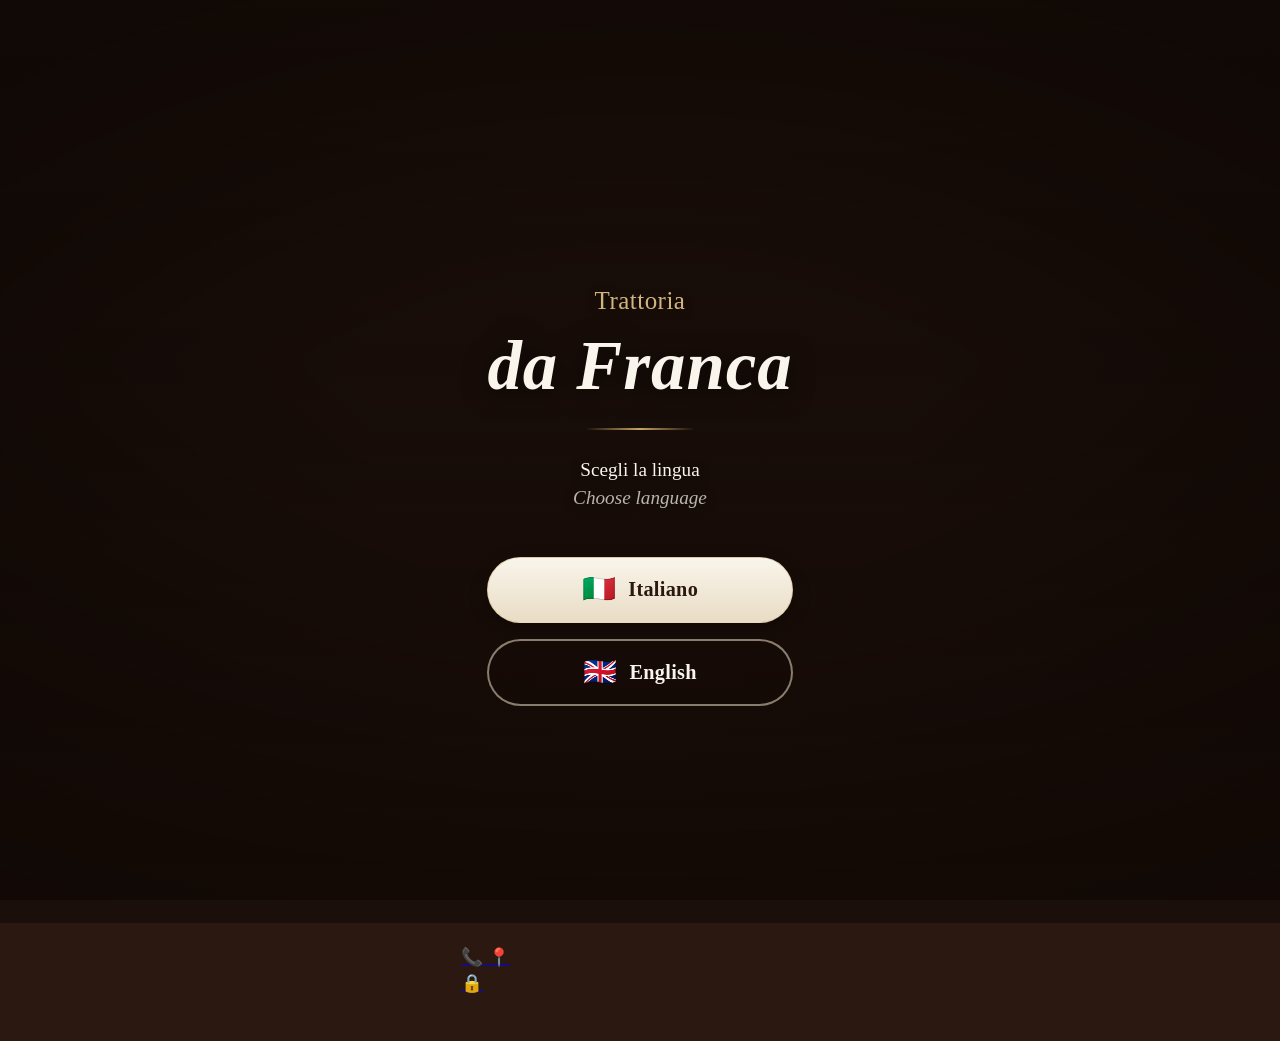
==== commit 51d74acd: "Update index.html" ====
--- a/index.html
+++ b/index.html
@@ -9,8 +9,16 @@
 <link rel="icon" href="data:image/svg+xml,%3Csvg xmlns='http://www.w3.org/2000/svg' viewBox='0 0 64 64'%3E%3Ctext y='52' font-size='52'%3E🍷%3C/text%3E%3C/svg%3E" />
 <link rel="preload" as="image" href="da-franca.png" fetchpriority="high" />
 <link rel="stylesheet" href="style.css" />
+<link rel="stylesheet" href="admin.css" />
+<script src="https://cdn.jsdelivr.net/npm/chart.js@4.4.4/dist/chart.umd.min.js" defer></script>
 </head>
 <body class="mostra-hero">
+
+<!-- =========================================================
+     VISTA SITO — menu pubblico per i clienti
+     ========================================================= -->
+<div id="vista-sito">
+
   <div id="sfondo-bg" aria-hidden="true"></div>
   <div class="hero-foto" aria-hidden="true"></div>
   <div class="hero-overlay" aria-hidden="true"></div>
@@ -94,9 +102,158 @@
     </div>
   </section>
 
-
+  <!-- Barra contatti: chiama/prenota + apri Google Maps (angolo basso-sinistra) -->
+  <div class="barra-contatti" id="barra-contatti">
+    <a href="tel:" id="btn-chiama" class="pillola-contatto">
+      <span class="icona-contatto" aria-hidden="true">📞</span>
+      <span class="testo-contatto"></span>
+    </a>
+    <a href="#" id="btn-mappa" class="pillola-contatto" target="_blank" rel="noopener">
+      <span class="icona-contatto" aria-hidden="true">📍</span>
+      <span class="testo-contatto"></span>
+    </a>
+  </div>
+
+  <!-- Bottone area riservata: apre la dashboard admin (angolo basso-destra) -->
+  <a href="#admin" class="area-riservata" id="btn-area-riservata" aria-label="Area riservata / accesso admin" title="Area riservata">🔒</a>
+
+</div>
+
+<!-- =========================================================
+     VISTA ADMIN — dashboard statistiche (protetta da login)
+     ========================================================= -->
+<div id="vista-admin" style="display:none">
+
+  <!-- SCHERMATA LOGIN -->
+  <section id="login-view" class="login-wrap">
+    <form class="login-card" id="login-form" autocomplete="on">
+      <p class="sub">Trattoria da Franca</p>
+      <h1>Area riservata</h1>
+      <label for="email">Email</label>
+      <input type="email" id="email" required autocomplete="email" />
+      <label for="password">Password</label>
+      <input type="password" id="password" required autocomplete="current-password" />
+      <button type="submit" id="btn-login">Accedi</button>
+      <p class="login-err" id="login-err"></p>
+      <a class="login-torna" href="#" id="login-torna">← Torna al menu</a>
+    </form>
+  </section>
+
+  <!-- DASHBOARD -->
+  <section id="dashboard-view" class="container" style="display:none">
+    <div class="head">
+      <div>
+        <p class="sub">Trattoria da Franca</p>
+        <h1>Statistiche menu digitale</h1>
+      </div>
+      <button type="button" id="btn-logout">Esci</button>
+    </div>
+
+    <div class="pannello">
+      <h2>Confronta due periodi</h2>
+      <div class="preset" id="preset-btns">
+        <button type="button" data-preset="settimana">Questa settimana vs scorsa</button>
+        <button type="button" data-preset="mese">Questo mese vs mese scorso</button>
+        <button type="button" data-preset="7g">Ultimi 7 gg vs precedenti 7 gg</button>
+        <button type="button" data-preset="30g">Ultimi 30 gg vs precedenti 30 gg</button>
+        <button type="button" data-preset="custom" class="attivo">Personalizzato</button>
+      </div>
+      <div class="periodi">
+        <div class="periodo">
+          <h3>Periodo B (più recente)</h3>
+          <div class="date">
+            <input type="date" id="b-da" /> <span>→</span> <input type="date" id="b-a" />
+          </div>
+        </div>
+        <div class="periodo">
+          <h3>Periodo A (precedente)</h3>
+          <div class="date">
+            <input type="date" id="a-da" /> <span>→</span> <input type="date" id="a-a" />
+          </div>
+        </div>
+      </div>
+    </div>
+
+    <div class="pannello">
+      <h2>Metriche principali (confronto B vs A)</h2>
+      <div class="kpis" id="kpis"><p class="loading">Caricamento…</p></div>
+    </div>
+
+    <div class="grid-2">
+      <div class="pannello">
+        <h2>Lingua (periodo B)</h2>
+        <div class="chart-wrap"><canvas id="chart-lingua"></canvas></div>
+      </div>
+      <div class="pannello">
+        <h2>Categoria (periodo B)</h2>
+        <div class="chart-wrap"><canvas id="chart-categoria"></canvas></div>
+      </div>
+      <div class="pannello">
+        <h2>Dispositivo (periodo B)</h2>
+        <div class="chart-wrap"><canvas id="chart-dispositivo"></canvas></div>
+      </div>
+      <div class="pannello">
+        <h2>Distribuzione per ora del giorno (B)</h2>
+        <div class="chart-wrap"><canvas id="chart-ora"></canvas></div>
+      </div>
+      <div class="pannello">
+        <h2>Sezioni piatti più consultate (B)</h2>
+        <ol class="classifica" id="lista-sezioni"><li class="vuoto">—</li></ol>
+      </div>
+      <div class="pannello">
+        <h2>Schede vino più aperte (B)</h2>
+        <ol class="classifica" id="lista-vini"><li class="vuoto">—</li></ol>
+      </div>
+    </div>
+  </section>
+
+</div>
+
+<!-- =========================================================
+     SCRIPT: dati + logica menu, poi firebase, poi admin
+     ========================================================= -->
 <script src="dati-menu.js"></script>
 <script src="dati-foto.js"></script>
+<script src="firebase-config.js"></script>
+<script type="module" src="firebase-init.js"></script>
 <script src="app.js"></script>
+<script type="module" src="admin.js"></script>
+
+<!-- Router leggero: mostra vista sito o vista admin in base all'hash #admin,
+     senza più bisogno di due file HTML separati. -->
+<script>
+  (function(){
+    var vistaSito  = document.getElementById('vista-sito');
+    var vistaAdmin = document.getElementById('vista-admin');
+
+    function mostraVistaSito(){
+      vistaAdmin.style.display = 'none';
+      vistaSito.style.display  = '';
+      document.body.classList.remove('admin');
+    }
+    function mostraVistaAdmin(){
+      vistaSito.style.display  = 'none';
+      vistaAdmin.style.display = '';
+      document.body.classList.add('admin');
+    }
+    function sincronizzaVista(){
+      if (location.hash === '#admin') mostraVistaAdmin();
+      else mostraVistaSito();
+    }
+    window.addEventListener('hashchange', sincronizzaVista);
+    sincronizzaVista();
+
+    // "← Torna al menu" nella schermata di login admin
+    var linkTorna = document.getElementById('login-torna');
+    if (linkTorna) {
+      linkTorna.addEventListener('click', function(e){
+        e.preventDefault();
+        history.replaceState(null, '', location.pathname + location.search);
+        mostraVistaSito();
+      });
+    }
+  })();
+</script>
+
 </body>
-</html>+</html>
--- a/style.css
+++ b/style.css
@@ -0,0 +1,434 @@
+/* =========================================================
+   Trattoria da Franca — Menu digitale
+   FILE 2/5: STILE (CSS) — aspetto grafico del sito.
+   Modifica qui colori, font, spaziature, layout.
+   Per il contenuto del menu vedi dati-menu.js
+   Per le foto vedi dati-foto.js
+   ========================================================= */
+:root{
+  --col-marrone-scuro:#2b1810;
+  --col-marrone:#3d2418;
+  --col-marrone-caldo:#5a3826;
+  --col-beige:#e8dcc4;
+  --col-panna:#faf5ec;
+  --col-oro:#c8a464;
+  --col-oro-chiaro:#dcbe86;
+  --col-vino:#7a1f2b;
+
+  --testo:var(--col-panna);
+  --testo-muted:rgba(250,245,236,.72);
+  --divisore:rgba(200,164,100,.22);
+
+  --spazio-xs:clamp(6px,1vw,10px);
+  --spazio-s:clamp(10px,1.6vw,16px);
+  --spazio-m:clamp(16px,2.6vw,26px);
+  --spazio-l:clamp(24px,4vw,44px);
+  --spazio-xl:clamp(32px,6vw,64px);
+
+  --testo-base:clamp(.95rem,.85rem + .35vw,1.1rem);
+  --testo-piccolo:clamp(.78rem,.72rem + .25vw,.92rem);
+  --testo-sottotitolo:clamp(1rem,.9rem + .4vw,1.2rem);
+  --testo-titolo:clamp(1.5rem,1.2rem + 1.3vw,2.2rem);
+  --testo-logo:clamp(2.6rem,1.9rem + 3vw,4.4rem);
+  --testo-tagline:clamp(1.15rem,1rem + .7vw,1.6rem);
+
+  --raggio:14px;
+  --raggio-foto:18px;
+  --raggio-bottone:999px;
+  --ombra-morbida:0 6px 18px rgba(0,0,0,.25);
+  --ombra-foto:0 20px 50px rgba(0,0,0,.55);
+  --ombra-forte:0 20px 60px rgba(0,0,0,.4);
+
+  --larghezza-contenuto:min(92vw,520px);
+}
+
+*,*::before,*::after{box-sizing:border-box}
+html{-webkit-text-size-adjust:100%;scroll-behavior:smooth}
+body{
+  font-family:'Georgia','Times New Roman',serif;
+  margin:0;min-height:100vh;
+  display:flex;flex-direction:column;align-items:center;
+  color:var(--testo);
+  background-color:var(--col-marrone-scuro);
+  font-size:var(--testo-base);line-height:1.5;
+  overflow-x:hidden;
+  -webkit-font-smoothing:antialiased;-moz-osx-font-smoothing:grayscale;
+}
+
+/* Sfondo generico (screen 2 e 3) */
+#sfondo-bg{position:fixed;inset:0;z-index:-2;
+  background:
+    radial-gradient(ellipse at top,rgba(122,31,43,.28) 0%,transparent 60%),
+    radial-gradient(ellipse at bottom,rgba(200,164,100,.10) 0%,transparent 55%),
+    linear-gradient(180deg,#2b1810 0%,#1a0f0a 100%);
+}
+#sfondo-bg::after{content:"";position:absolute;inset:0;opacity:.30;pointer-events:none;
+  background-image:url("data:image/svg+xml;utf8,<svg xmlns='http://www.w3.org/2000/svg' width='160' height='160'><filter id='n'><feTurbulence type='fractalNoise' baseFrequency='0.9' numOctaves='2' stitchTiles='stitch'/><feColorMatrix values='0 0 0 0 0.1  0 0 0 0 0.05  0 0 0 0 0.02  0 0 0 0.35 0'/></filter><rect width='100%25' height='100%25' filter='url(%23n)'/></svg>");
+  mix-blend-mode:overlay;
+}
+
+/* Schermate ------------------------------------------------ */
+.schermata{display:none;flex-direction:column;align-items:center;
+  width:100%;max-width:var(--larghezza-contenuto);
+  padding:var(--spazio-xl) var(--spazio-m) var(--spazio-l);margin:0 auto;
+  position:relative;z-index:1;
+}
+.schermata.attiva{display:flex;animation:comparsa .55s ease-out both}
+@keyframes comparsa{from{opacity:0;transform:translateY(10px)}to{opacity:1;transform:translateY(0)}}
+@keyframes fadeSezione{from{opacity:0;transform:translateY(8px)}to{opacity:1;transform:translateY(0)}}
+
+/* === SCHERMATA 1: HERO fullscreen con fotografia ========= */
+#schermata-lingua{
+  min-height:100dvh;justify-content:center;
+  padding:var(--spazio-l) var(--spazio-m);
+  max-width:none;width:100%;
+}
+.hero-foto{
+  position:fixed;inset:0;z-index:-1;
+  background:#1a0f0a url("da-franca.png") center/cover no-repeat;
+  transform:scale(1.05);
+  animation:kenburnsHero 22s ease-in-out infinite alternate;
+}
+.hero-overlay{
+  position:fixed;inset:0;z-index:-1;
+  background:
+    linear-gradient(180deg,rgba(20,10,6,.55) 0%,rgba(20,10,6,.35) 40%,rgba(20,10,6,.75) 100%),
+    radial-gradient(ellipse at center,transparent 30%,rgba(0,0,0,.55) 100%);
+}
+.hero-foto,.hero-overlay{display:none}
+body.mostra-hero .hero-foto,body.mostra-hero .hero-overlay{display:block}
+body.mostra-hero #sfondo-bg{display:none}
+@keyframes kenburnsHero{
+  from{transform:scale(1.05) translate(0,0)}
+  to{transform:scale(1.15) translate(-1.5%,-1%)}
+}
+
+/* Tipografia ---------------------------------------------- */
+.tagline{
+  font-family:'Brush Script MT','Segoe Script',cursive;
+  font-size:var(--testo-tagline);
+  color:var(--col-oro-chiaro);opacity:.95;
+  margin:0 0 -.2em 0;text-align:center;letter-spacing:.5px;
+  text-shadow:0 2px 12px rgba(0,0,0,.55);
+}
+h1.logo{
+  font-family:'Georgia','Times New Roman',serif;font-weight:700;font-style:italic;
+  font-size:var(--testo-logo);color:var(--col-panna);
+  margin:0 0 var(--spazio-xs) 0;text-align:center;letter-spacing:1px;
+  text-shadow:0 3px 24px rgba(0,0,0,.7);
+}
+h2.titolo-pagina{
+  font-family:'Georgia',serif;font-weight:700;font-size:var(--testo-titolo);
+  color:var(--col-panna);margin:0 0 var(--spazio-s) 0;text-align:center;letter-spacing:.5px;
+}
+.sottotitolo{font-size:var(--testo-sottotitolo);margin:0 0 var(--spazio-l);text-align:center;color:var(--testo);
+  text-shadow:0 2px 10px rgba(0,0,0,.55);}
+.sottotitolo .muted{color:var(--testo-muted);font-style:italic}
+.separatore{width:clamp(70px,12vw,110px);height:2px;
+  background:linear-gradient(90deg,transparent,var(--col-oro),transparent);
+  margin:0 0 var(--spazio-m);border-radius:2px;}
+
+/* Bottoni -------------------------------------------------- */
+.bottoni{display:flex;flex-direction:column;gap:var(--spazio-s);width:100%;max-width:380px}
+button.bottone{
+  display:flex;align-items:center;justify-content:center;gap:12px;min-height:54px;
+  background:linear-gradient(180deg,var(--col-panna) 0%,var(--col-beige) 100%);
+  color:var(--col-marrone-scuro);
+  font-size:clamp(1em,.94em + .3vw,1.15em);font-weight:700;font-family:'Georgia',serif;
+  padding:clamp(14px,2.2vw,18px) clamp(20px,4vw,30px);
+  border:1px solid rgba(200,164,100,.35);border-radius:var(--raggio-bottone);
+  cursor:pointer;letter-spacing:.3px;box-shadow:var(--ombra-morbida);
+  transition:transform .15s ease,box-shadow .2s ease,background .2s ease,border-color .2s ease;
+}
+button.bottone:hover{background:linear-gradient(180deg,#fff 0%,var(--col-panna) 100%);
+  border-color:var(--col-oro);box-shadow:0 12px 30px rgba(0,0,0,.4)}
+button.bottone:active{transform:scale(.98)}
+button.bottone:focus-visible{outline:2px solid var(--col-oro-chiaro);outline-offset:3px}
+button.bottone.secondario{background:rgba(20,10,6,.35);color:var(--col-panna);
+  border:2px solid rgba(232,220,196,.55);box-shadow:none;backdrop-filter:blur(4px);}
+button.bottone.secondario:hover{background:rgba(20,10,6,.55);border-color:var(--col-oro)}
+.icona{font-size:1.35em;line-height:1}
+
+.link-testo{margin-top:var(--spazio-l);min-height:44px;display:inline-flex;align-items:center;justify-content:center;
+  padding:8px 14px;background:none;border:none;color:var(--col-oro-chiaro);opacity:.9;
+  font-size:var(--testo-piccolo);font-family:inherit;cursor:pointer;
+  transition:opacity .2s,color .2s;text-shadow:0 1px 6px rgba(0,0,0,.5);}
+.link-testo:hover{opacity:1;color:var(--col-oro);text-decoration:underline}
+.link-testo:focus-visible{outline:2px solid var(--col-oro-chiaro);outline-offset:2px;border-radius:6px}
+
+/* Nav barra */
+.barra-nav{display:flex;justify-content:space-between;align-items:center;width:100%;
+  gap:var(--spazio-s);margin-bottom:var(--spazio-s);font-size:var(--testo-piccolo)}
+.barra-nav button{
+  background:rgba(20,10,6,.55);border:1px solid rgba(200,164,100,.30);color:var(--col-oro-chiaro);
+  padding:8px 14px;min-height:40px;border-radius:999px;font-family:inherit;font-size:var(--testo-piccolo);
+  cursor:pointer;backdrop-filter:blur(6px);
+  transition:background .2s,color .2s,border-color .2s;
+}
+.barra-nav button:hover{background:rgba(200,164,100,.18);color:var(--col-panna);border-color:var(--col-oro)}
+.barra-nav button:focus-visible{outline:2px solid var(--col-oro-chiaro);outline-offset:2px}
+
+/* === SCHERMATA 2: sfondo legno rustico ==================== */
+/* Motivazione: la texture del legno rustico è il compromesso ideale tra
+   atmosfera trattoria e leggibilità: superficie uniforme, tonalità calda
+   coerente con la palette, contrasto sufficiente per i bottoni chiari.
+   Un vigneto o una cantina risulterebbero troppo dettagliati; una tovaglia
+   a quadri sottrarrebbe leggibilità. Il legno è "quiete" visiva. */
+body.mostra-categoria::before{
+  content:"";position:fixed;inset:0;z-index:-1;
+  background:#2b1810 url("bg-categoria.jpg") center/cover no-repeat fixed;
+  filter:blur(3px) brightness(.55) saturate(.9);
+  transform:scale(1.06);
+}
+body.mostra-categoria::after{
+  content:"";position:fixed;inset:0;z-index:-1;
+  background:
+    radial-gradient(ellipse at center,rgba(20,10,6,.15) 0%,rgba(20,10,6,.75) 100%),
+    linear-gradient(180deg,rgba(0,0,0,.35) 0%,rgba(0,0,0,.55) 100%);
+}
+body.mostra-categoria #sfondo-bg{display:none}
+
+/* === SCHERMATA 3: contenuto menu ========================== */
+.corpo-contenuto{width:100%}
+.nota-info{font-style:italic;font-size:var(--testo-piccolo);color:var(--testo-muted);
+  line-height:1.55;margin:0 0 var(--spazio-l);text-align:center;max-width:60ch;align-self:center;}
+.nota-info p{margin:.4em 0}
+/* Bottone allergeni */
+.rif-allergeni{margin-left:4px;color:var(--col-oro-chiaro);font-size:.85em;
+  cursor:pointer;border-bottom:1px dotted var(--col-oro-chiaro);}
+.rif-allergeni:hover,.rif-allergeni:focus-visible{color:var(--col-oro)}
+.wrap-bottone-allergeni{width:100%;display:flex;justify-content:center;margin-bottom:var(--spazio-m)}
+.wrap-bottone-allergeni button.bottone{width:100%;max-width:380px;min-height:48px}
+button.bottone.allergeni{
+  background:rgba(122,31,43,.28);color:var(--col-panna);
+  border:2px solid rgba(200,164,100,.45);box-shadow:none;backdrop-filter:blur(4px);
+}
+button.bottone.allergeni:hover{background:rgba(122,31,43,.45);border-color:var(--col-oro)}
+
+/* Popup allergeni */
+.overlay-modale{
+  position:fixed;inset:0;z-index:50;display:none;
+  align-items:center;justify-content:center;
+  background:rgba(15,8,5,.72);backdrop-filter:blur(3px);
+  padding:var(--spazio-m);
+}
+.overlay-modale.attiva{display:flex}
+.modale{
+  width:100%;max-width:440px;max-height:82vh;overflow-y:auto;
+  background:linear-gradient(180deg,#3d2418 0%,#2b1810 100%);
+  border:1px solid rgba(200,164,100,.35);border-radius:var(--raggio);
+  box-shadow:var(--ombra-forte);
+  padding:var(--spazio-m) var(--spazio-m) var(--spazio-s);
+  animation:comparsa .25s ease-out both;
+}
+.modale-intestazione{display:flex;align-items:center;justify-content:space-between;
+  gap:var(--spazio-s);margin-bottom:var(--spazio-xs);}
+.modale-intestazione h3{margin:0;font-family:'Georgia',serif;color:var(--col-panna);
+  font-size:var(--testo-sottotitolo);}
+.modale-chiudi{background:none;border:none;color:var(--col-oro-chiaro);
+  font-size:1.5em;line-height:1;cursor:pointer;padding:4px 8px;border-radius:8px;}
+.modale-chiudi:hover{color:var(--col-oro);background:rgba(200,164,100,.15)}
+.modale-chiudi:focus-visible{outline:2px solid var(--col-oro-chiaro);outline-offset:2px}
+.modale hr{border:none;border-top:1px solid var(--divisore);margin:var(--spazio-xs) 0 var(--spazio-s)}
+.lista-allergeni{list-style:none;margin:0;padding:0;
+  display:flex;flex-direction:column;gap:2px;}
+.lista-allergeni li{display:flex;align-items:center;gap:12px;
+  padding:9px 4px;border-bottom:1px solid var(--divisore);font-size:var(--testo-piccolo);}
+.lista-allergeni li:last-child{border-bottom:none}
+.lista-allergeni .num{flex:0 0 22px;color:var(--col-oro);font-weight:700;text-align:right}
+.lista-allergeni .ic{flex:0 0 auto;font-size:1.2em}
+.lista-allergeni .nome{color:var(--testo)}
+.modale-nota{font-style:italic;font-size:var(--testo-piccolo);color:var(--testo-muted);margin:var(--spazio-s) 0 0}
+
+.scheda-vino-foto-wrap{display:flex;justify-content:center;margin:0 0 var(--spazio-s)}
+.scheda-vino-foto{max-width:150px;max-height:230px;width:auto;height:auto;
+  border-radius:var(--raggio);box-shadow:var(--ombra-morbida);object-fit:cover;
+  border:1px solid rgba(200,164,100,.25);}
+
+.scheda-vino{margin:0;display:flex;flex-direction:column;gap:0}
+.scheda-vino div{display:flex;flex-direction:column;gap:1px;
+  padding:9px 4px;border-bottom:1px solid var(--divisore);}
+.scheda-vino div:last-child{border-bottom:none}
+.scheda-vino dt{font-size:var(--testo-piccolo);color:var(--col-oro-chiaro);
+  text-transform:uppercase;letter-spacing:.04em;margin:0}
+.scheda-vino dd{margin:0;font-size:var(--testo-piccolo);color:var(--testo);font-style:italic}
+
+.bottone-scheda{
+  display:inline-flex;align-items:center;justify-content:center;
+  width:17px;height:17px;margin-left:6px;vertical-align:middle;
+  border-radius:50%;border:1px solid var(--col-oro-chiaro);background:none;
+  color:var(--col-oro-chiaro);font-size:.7em;font-style:italic;font-family:Georgia,serif;
+  line-height:1;cursor:pointer;padding:0;
+}
+.bottone-scheda:hover,.bottone-scheda:focus-visible{background:var(--col-oro-chiaro);color:#2b1810}
+
+.avviso-pranzo{font-size:var(--testo-piccolo);font-style:italic;color:var(--col-oro-chiaro);
+  text-align:center;padding:10px 14px;margin:0 0 var(--spazio-m);
+  background:rgba(200,164,100,.08);border:1px solid rgba(200,164,100,.25);border-radius:var(--raggio);}
+
+.sezione{width:100%;margin-bottom:var(--spazio-l);padding:var(--spazio-m);
+  background:rgba(20,10,6,.55);border:1px solid rgba(200,164,100,.15);
+  border-radius:var(--raggio);backdrop-filter:blur(6px);
+  animation:fadeSezione .5s ease-out both;}
+.sezione h3{font-family:'Georgia',serif;font-weight:700;font-style:italic;
+  font-size:clamp(1.2rem,1.1rem + .5vw,1.55rem);color:var(--col-oro-chiaro);
+  margin:0 0 var(--spazio-s);padding-bottom:8px;
+  border-bottom:1px solid var(--divisore);letter-spacing:.3px;}
+.voce{display:flex;justify-content:space-between;align-items:baseline;gap:14px;
+  padding:clamp(9px,1.2vw,13px) 0;border-bottom:1px dashed var(--divisore);}
+.voce:last-child{border-bottom:none}
+.voce .nome{font-size:.98em;color:var(--testo)}
+.voce .prezzo{font-weight:700;color:var(--col-oro-chiaro);white-space:nowrap;font-variant-numeric:tabular-nums}
+
+.tabella-vino{width:100%}
+.tabella-vino .intestazione{display:flex;justify-content:flex-end;gap:clamp(10px,2vw,18px);
+  font-size:var(--testo-piccolo);font-weight:700;color:var(--testo-muted);
+  padding:4px 0 8px 0;border-bottom:1px solid var(--divisore);
+  text-transform:uppercase;letter-spacing:.5px;}
+.tabella-vino .intestazione span{width:58px;text-align:right}
+.tabella-vino .voce-vino{display:flex;justify-content:space-between;align-items:baseline;
+  padding:clamp(9px,1.2vw,13px) 0;border-bottom:1px dashed var(--divisore);gap:14px;}
+.tabella-vino .voce-vino:last-child{border-bottom:none}
+.tabella-vino .voce-vino .nome{flex:1;font-size:.98em}
+.tabella-vino .voce-vino .prezzi{display:flex;gap:clamp(10px,2vw,18px)}
+.tabella-vino .voce-vino .prezzi span{width:58px;text-align:right;font-weight:700;
+  color:var(--col-oro-chiaro);white-space:nowrap;font-variant-numeric:tabular-nums;}
+.coperto{margin-top:var(--spazio-s);padding:var(--spazio-s);text-align:center;font-weight:700;
+  color:var(--col-oro-chiaro);background:rgba(200,164,100,.08);
+  border-radius:var(--raggio);border:1px solid rgba(200,164,100,.2);}
+.torna-inizio{margin-top:var(--spazio-m);text-align:center;width:100%}
+
+/* === Fotografie storytelling tra le sezioni =============== */
+.foto-sezione{
+  position:relative;width:100%;margin:var(--spazio-l) 0;
+  border-radius:var(--raggio-foto);overflow:hidden;
+  box-shadow:var(--ombra-foto);
+  aspect-ratio:16/10;
+  background:#1a0f0a;
+  opacity:0;transform:translateY(30px);
+  transition:opacity .9s ease,transform 1.1s ease;
+  will-change:opacity,transform;
+}
+.foto-sezione.visibile{opacity:1;transform:translateY(0)}
+.foto-sezione img{
+  position:absolute;inset:0;width:100%;height:100%;object-fit:cover;
+  display:block;
+  transform:scale(1.05);
+  transition:transform 1.2s ease;
+  will-change:transform;
+}
+.foto-sezione.visibile img{
+  animation:kenburns 18s ease-in-out infinite alternate;
+}
+@keyframes kenburns{
+  0%{transform:scale(1.05) translate(0,0)}
+  100%{transform:scale(1.18) translate(-2%,-1.5%)}
+}
+.foto-sezione::after{
+  content:"";position:absolute;inset:0;pointer-events:none;
+  background:linear-gradient(180deg,rgba(20,10,6,.15) 0%,rgba(20,10,6,.05) 40%,rgba(20,10,6,.55) 100%);
+}
+.foto-sezione .didascalia{
+  position:absolute;left:0;right:0;bottom:0;padding:var(--spazio-m);
+  font-family:'Brush Script MT','Segoe Script',cursive;
+  color:var(--col-panna);
+  font-size:clamp(1.1rem,1rem + .6vw,1.6rem);
+  text-shadow:0 2px 12px rgba(0,0,0,.75);
+  z-index:1;letter-spacing:.5px;
+}
+
+/* === Carosello foto (scorrimento manuale + automatico) ===== */
+.carosello-wrap{
+  position:relative;width:100%;margin:var(--spazio-l) 0;
+  border-radius:var(--raggio-foto);overflow:hidden;
+  box-shadow:var(--ombra-foto);
+  aspect-ratio:16/10;
+  background:#1a0f0a;
+  opacity:0;transform:translateY(30px);
+  transition:opacity .9s ease,transform 1.1s ease;
+}
+.carosello-wrap.visibile{opacity:1;transform:translateY(0)}
+.carosello-wrap::after{
+  content:"";position:absolute;inset:0;pointer-events:none;z-index:1;
+  background:linear-gradient(180deg,rgba(20,10,6,.15) 0%,rgba(20,10,6,.05) 40%,rgba(20,10,6,.55) 100%);
+}
+.carosello-track{
+  position:absolute;inset:0;display:flex;
+  overflow-x:auto;scroll-snap-type:x mandatory;
+  -webkit-overflow-scrolling:touch;scrollbar-width:none;
+}
+.carosello-track::-webkit-scrollbar{display:none}
+.carosello-slide{flex:0 0 100%;scroll-snap-align:start;position:relative}
+.carosello-slide img{width:100%;height:100%;object-fit:cover;display:block}
+.carosello-wrap .didascalia{
+  position:absolute;left:0;right:0;bottom:0;padding:var(--spazio-m);margin:0;
+  font-family:'Brush Script MT','Segoe Script',cursive;
+  color:var(--col-panna);
+  font-size:clamp(1.1rem,1rem + .6vw,1.6rem);
+  text-shadow:0 2px 12px rgba(0,0,0,.75);
+  z-index:2;letter-spacing:.5px;pointer-events:none;
+  opacity:1;transition:opacity .18s ease;
+}
+.carosello-wrap .didascalia.cambio{opacity:0}
+.carosello-dots{
+  position:absolute;top:var(--spazio-s);left:0;right:0;z-index:2;
+  display:flex;justify-content:center;gap:6px;
+}
+.carosello-dot{
+  width:7px;height:7px;border-radius:50%;border:none;padding:0;
+  background:rgba(250,245,236,.45);cursor:pointer;
+  transition:background .2s,transform .2s;
+}
+.carosello-dot.attivo{background:var(--col-oro-chiaro);transform:scale(1.3)}
+.carosello-freccia{
+  position:absolute;top:50%;transform:translateY(-50%);
+  width:36px;height:36px;border-radius:50%;border:none;padding:0;
+  background:rgba(20,10,6,.45);color:var(--col-panna);
+  display:flex;align-items:center;justify-content:center;
+  font-size:1.3em;line-height:1;cursor:pointer;z-index:2;backdrop-filter:blur(4px);
+  transition:background .2s;
+}
+.carosello-freccia:hover{background:rgba(20,10,6,.7)}
+.carosello-freccia:focus-visible{outline:2px solid var(--col-oro-chiaro);outline-offset:2px}
+.carosello-freccia.sinistra{left:var(--spazio-s)}
+.carosello-freccia.destra{right:var(--spazio-s)}
+@media (hover:none){.carosello-freccia{display:none}}
+
+/* Responsive ---------------------------------------------- */
+@media (min-width:700px){
+  :root{--larghezza-contenuto:min(85vw,640px)}
+  .bottoni{max-width:420px}
+  .foto-sezione,.carosello-wrap{aspect-ratio:16/9}
+}
+@media (min-width:1024px){
+  :root{--larghezza-contenuto:min(70vw,780px)}
+  body{padding:var(--spazio-l) 0}
+  .schermata:not(#schermata-lingua){
+    border-radius:20px;background:rgba(0,0,0,.25);
+    box-shadow:var(--ombra-forte);border:1px solid rgba(200,164,100,.15);
+  }
+  .bottoni{max-width:460px}
+  button.bottone:hover{transform:translateY(-2px)}
+  .foto-sezione,.carosello-wrap{aspect-ratio:21/9}
+}
+@media (min-width:1440px){:root{--larghezza-contenuto:min(55vw,880px)}}
+@media (max-height:480px) and (orientation:landscape){
+  #schermata-lingua{padding:var(--spazio-s)}
+  .schermata{padding-top:var(--spazio-m);padding-bottom:var(--spazio-m)}
+  .sottotitolo{margin-bottom:var(--spazio-s)}
+}
+
+/* iOS: background-attachment:fixed non è affidabile */
+@supports (-webkit-touch-callout:none){
+  body.mostra-categoria::before{background-attachment:scroll}
+}
+
+/* Riduzione movimento */
+@media (prefers-reduced-motion:reduce){
+  *,*::before,*::after{
+    animation-duration:.01ms!important;animation-iteration-count:1!important;
+    transition-duration:.01ms!important;scroll-behavior:auto!important;
+  }
+  .hero-foto,.foto-sezione.visibile img{animation:none!important;transform:none!important}
+  .foto-sezione{opacity:1;transform:none}
+}
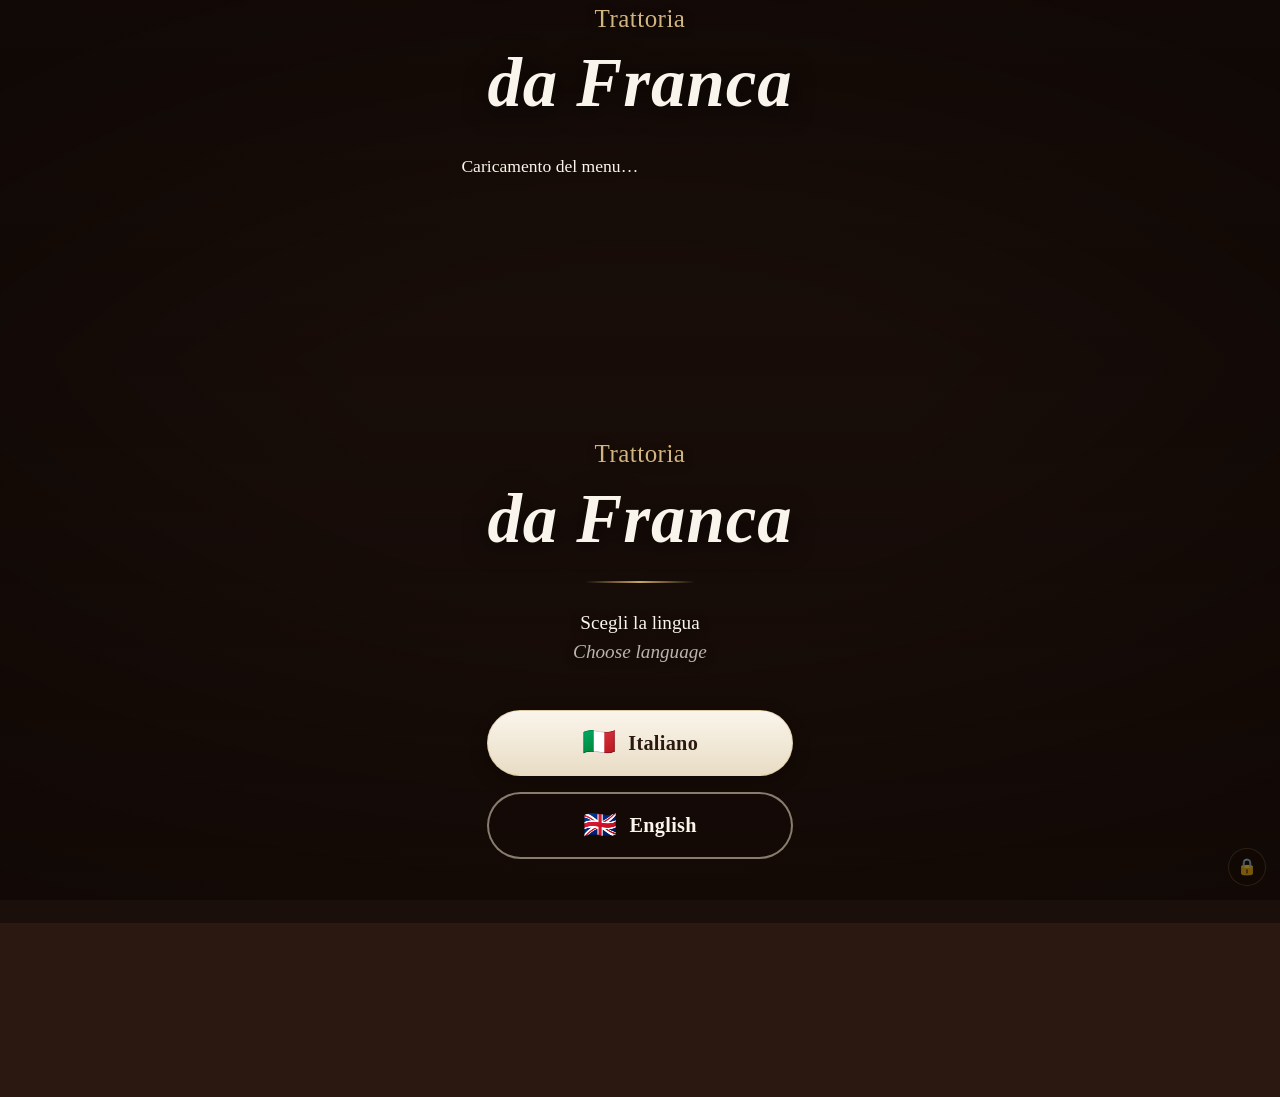
==== commit 3ad0cfef: "Update index.html" ====
--- a/index.html
+++ b/index.html
@@ -19,6 +19,16 @@
      ========================================================= -->
 <div id="vista-sito">
 
+  <!-- Scheletro di caricamento: coperto tutto finché menu-data.js non ha
+       deciso se usare i dati di Firebase o quelli statici di riserva.
+       Viene rimosso automaticamente (vedi menu-data.js). -->
+  <div id="scheletro-caricamento" class="scheletro-caricamento" aria-live="polite">
+    <p class="tagline">Trattoria</p>
+    <h1 class="logo">da Franca</h1>
+    <div class="scheletro-spinner" aria-hidden="true"></div>
+    <p class="scheletro-testo">Caricamento del menu…</p>
+  </div>
+
   <div id="sfondo-bg" aria-hidden="true"></div>
   <div class="hero-foto" aria-hidden="true"></div>
   <div class="hero-overlay" aria-hidden="true"></div>
@@ -102,18 +112,6 @@
     </div>
   </section>
 
-  <!-- Barra contatti: chiama/prenota + apri Google Maps (angolo basso-sinistra) -->
-  <div class="barra-contatti" id="barra-contatti">
-    <a href="tel:" id="btn-chiama" class="pillola-contatto">
-      <span class="icona-contatto" aria-hidden="true">📞</span>
-      <span class="testo-contatto"></span>
-    </a>
-    <a href="#" id="btn-mappa" class="pillola-contatto" target="_blank" rel="noopener">
-      <span class="icona-contatto" aria-hidden="true">📍</span>
-      <span class="testo-contatto"></span>
-    </a>
-  </div>
-
   <!-- Bottone area riservata: apre la dashboard admin (angolo basso-destra) -->
   <a href="#admin" class="area-riservata" id="btn-area-riservata" aria-label="Area riservata / accesso admin" title="Area riservata">🔒</a>
 
@@ -149,6 +147,12 @@
       <button type="button" id="btn-logout">Esci</button>
     </div>
 
+    <div class="dash-tabs">
+      <button type="button" id="dash-tab-stat" class="attivo">📊 Statistiche</button>
+      <button type="button" id="dash-tab-menu">🍽️ Gestisci menu</button>
+    </div>
+
+    <div id="tab-statistiche">
     <div class="pannello">
       <h2>Confronta due periodi</h2>
       <div class="preset" id="preset-btns">
@@ -205,6 +209,11 @@
         <ol class="classifica" id="lista-vini"><li class="vuoto">—</li></ol>
       </div>
     </div>
+    </div>
+
+    <div id="tab-gestisci-menu" style="display:none">
+      <p class="loading">Apri questa scheda per caricare il pannello di modifica del menu…</p>
+    </div>
   </section>
 
 </div>
@@ -216,8 +225,26 @@
 <script src="dati-foto.js"></script>
 <script src="firebase-config.js"></script>
 <script type="module" src="firebase-init.js"></script>
+<script type="module" src="menu-data.js"></script>
 <script src="app.js"></script>
 <script type="module" src="admin.js"></script>
+<script type="module" src="admin-menu.js"></script>
+
+<!-- Rete di sicurezza, volutamente uno script "classico" (non modulo):
+     se per qualsiasi motivo il caricamento normale del menu non si
+     conclude in pochi secondi (Firebase lentissimo/irraggiungibile,
+     un file mancante, moduli ES bloccati perché il sito è aperto come
+     file locale invece che via http/https, ecc.), avviamo comunque il
+     sito con i dati statici di riserva invece di lasciare il visitatore
+     bloccato sulla schermata di caricamento. menu-data.js annulla
+     questo timer non appena completa il suo lavoro normalmente. -->
+<script>
+  window._reteSicurezzaCaricamento = setTimeout(function(){
+    var sk = document.getElementById('scheletro-caricamento');
+    if (sk) sk.remove();
+    if (typeof window.avviaApp === 'function') window.avviaApp();
+  }, 6000);
+</script>
 
 <!-- Router leggero: mostra vista sito o vista admin in base all'hash #admin,
      senza più bisogno di due file HTML separati. -->
--- a/style.css
+++ b/style.css
@@ -266,6 +266,22 @@
   text-align:center;padding:10px 14px;margin:0 0 var(--spazio-m);
   background:rgba(200,164,100,.08);border:1px solid rgba(200,164,100,.25);border-radius:var(--raggio);}
 
+/* === Ricerca piatti ===================== */
+.toolbar-piatti{display:flex;gap:8px;width:100%;margin:0 0 var(--spazio-s);flex-wrap:wrap}
+.ricerca-piatti{
+  flex:1 1 180px;min-width:0;min-height:44px;
+  padding:10px 14px;border-radius:999px;
+  border:1px solid rgba(200,164,100,.3);background:rgba(20,10,6,.45);
+  color:var(--testo);font-family:inherit;font-size:var(--testo-piccolo);
+  outline:none;-webkit-appearance:none;appearance:none;
+  transition:border-color .2s,background .2s;
+}
+.ricerca-piatti::placeholder{color:var(--testo-muted)}
+.ricerca-piatti:focus{border-color:var(--col-oro);background:rgba(20,10,6,.6)}
+.ricerca-piatti::-webkit-search-cancel-button{filter:invert(.8)}
+.vuoto-ricerca{width:100%;text-align:center;font-style:italic;color:var(--testo-muted);
+  padding:var(--spazio-l) var(--spazio-s);}
+
 .sezione{width:100%;margin-bottom:var(--spazio-l);padding:var(--spazio-m);
   background:rgba(20,10,6,.55);border:1px solid rgba(200,164,100,.15);
   border-radius:var(--raggio);backdrop-filter:blur(6px);
@@ -431,4 +447,58 @@
   }
   .hero-foto,.foto-sezione.visibile img{animation:none!important;transform:none!important}
   .foto-sezione{opacity:1;transform:none}
-}+}
+
+/* === Bottone area riservata (angolo schermo) =============== */
+.area-riservata{
+  position:fixed;
+  bottom:calc(env(safe-area-inset-bottom,0px) + 14px);
+  right:14px;
+  z-index:50;
+  width:38px;height:38px;
+  display:flex;align-items:center;justify-content:center;
+  border-radius:50%;
+  border:1px solid rgba(200,164,100,.3);
+  background:rgba(20,10,6,.45);
+  color:var(--col-oro-chiaro);
+  font-size:1rem;line-height:1;
+  cursor:pointer;text-decoration:none;
+  backdrop-filter:blur(6px);
+  opacity:.5;
+  transition:opacity .2s ease,background .2s ease,border-color .2s ease,transform .15s ease;
+}
+.area-riservata:hover{opacity:1;background:rgba(200,164,100,.18);border-color:var(--col-oro)}
+.area-riservata:active{transform:scale(.94)}
+.area-riservata:focus-visible{outline:2px solid var(--col-oro-chiaro);outline-offset:2px;opacity:1}
+body.admin .area-riservata{display:none}
+
+/* === Barra contatti: prenota/chiama + come arrivare (angolo schermo) === */
+.barra-contatti{
+  position:fixed;
+  bottom:calc(env(safe-area-inset-bottom,0px) + 14px);
+  left:14px;
+  z-index:50;
+  display:flex;flex-direction:column;gap:8px;
+}
+.pillola-contatto{
+  display:inline-flex;align-items:center;gap:7px;
+  padding:8px 14px 8px 10px;
+  border-radius:999px;
+  border:1px solid rgba(200,164,100,.3);
+  background:rgba(20,10,6,.55);
+  color:var(--col-oro-chiaro);
+  font-family:'Georgia',serif;font-size:var(--testo-piccolo);
+  text-decoration:none;
+  backdrop-filter:blur(6px);
+  opacity:.85;
+  transition:opacity .2s ease,background .2s ease,border-color .2s ease,transform .15s ease;
+}
+.pillola-contatto:hover{opacity:1;background:rgba(200,164,100,.18);border-color:var(--col-oro)}
+.pillola-contatto:active{transform:scale(.97)}
+.pillola-contatto:focus-visible{outline:2px solid var(--col-oro-chiaro);outline-offset:2px;opacity:1}
+.icona-contatto{font-size:1.05em;line-height:1}
+body.admin .barra-contatti{display:none}
+@media (max-width:420px){
+  .pillola-contatto .testo-contatto{display:none}
+  .pillola-contatto{padding:10px;width:38px;height:38px;justify-content:center}
+}
--- a/admin.css
+++ b/admin.css
@@ -0,0 +1,220 @@
+/* =========================================================
+   Trattoria da Franca — Dashboard admin
+   Palette coerente con style.css: marroni caldi, oro, panna.
+   ========================================================= */
+:root{
+  --a-bg:#1a0f0a;
+  --a-panel:#2b1810;
+  --a-panel-2:#3d2418;
+  --a-oro:#c8a464;
+  --a-oro-chiaro:#dcbe86;
+  --a-panna:#faf5ec;
+  --a-muted:rgba(250,245,236,.68);
+  --a-divisore:rgba(200,164,100,.22);
+  --a-vino:#7a1f2b;
+  --a-verde:#4d8f5a;
+  --a-rosso:#b3423b;
+  --a-raggio:14px;
+  --a-ombra:0 10px 30px rgba(0,0,0,.4);
+}
+*,*::before,*::after{box-sizing:border-box}
+html,body{margin:0;padding:0}
+body.admin{
+  font-family:'Georgia','Times New Roman',serif;
+  min-height:100vh;color:var(--a-panna);
+  background:
+    radial-gradient(ellipse at top,rgba(122,31,43,.28) 0%,transparent 60%),
+    radial-gradient(ellipse at bottom,rgba(200,164,100,.10) 0%,transparent 55%),
+    linear-gradient(180deg,#2b1810 0%,#1a0f0a 100%);
+  -webkit-font-smoothing:antialiased;
+}
+
+.container{max-width:1100px;margin:0 auto;padding:28px 20px 60px}
+
+.head{display:flex;align-items:center;justify-content:space-between;gap:16px;margin-bottom:20px;flex-wrap:wrap}
+.head h1{font-family:'Georgia',serif;font-style:italic;margin:0;color:var(--a-panna);font-size:1.8rem;letter-spacing:.5px}
+.head .sub{color:var(--a-oro-chiaro);font-family:'Brush Script MT','Segoe Script',cursive;font-size:1.3rem;margin:0}
+.head button{background:rgba(20,10,6,.55);border:1px solid var(--a-divisore);color:var(--a-oro-chiaro);
+  padding:8px 14px;border-radius:999px;cursor:pointer;font-family:inherit}
+.head button:hover{background:rgba(200,164,100,.15);color:var(--a-panna);border-color:var(--a-oro)}
+
+.pannello{background:rgba(20,10,6,.55);border:1px solid var(--a-divisore);
+  border-radius:var(--a-raggio);padding:20px;margin-bottom:20px;box-shadow:var(--a-ombra);
+  backdrop-filter:blur(6px);}
+.pannello h2{margin:0 0 14px;color:var(--a-oro-chiaro);font-style:italic;
+  font-size:1.15rem;letter-spacing:.3px;padding-bottom:8px;border-bottom:1px solid var(--a-divisore)}
+
+/* ---- LOGIN ---- */
+.login-wrap{min-height:100vh;display:flex;align-items:center;justify-content:center;padding:20px}
+.login-card{width:100%;max-width:380px;background:linear-gradient(180deg,#3d2418,#2b1810);
+  border:1px solid var(--a-divisore);border-radius:var(--a-raggio);
+  padding:28px;box-shadow:var(--a-ombra)}
+.login-card h1{margin:0 0 4px;text-align:center;font-style:italic;font-size:1.6rem}
+.login-card .sub{text-align:center;color:var(--a-oro-chiaro);
+  font-family:'Brush Script MT','Segoe Script',cursive;font-size:1.2rem;margin:0 0 20px}
+.login-card label{display:block;font-size:.85rem;color:var(--a-oro-chiaro);margin:12px 0 6px;letter-spacing:.04em;text-transform:uppercase}
+.login-card input{width:100%;padding:12px 14px;border-radius:10px;border:1px solid var(--a-divisore);
+  background:rgba(20,10,6,.55);color:var(--a-panna);font-family:inherit;font-size:1rem;outline:none}
+.login-card input:focus{border-color:var(--a-oro)}
+.login-card button{margin-top:18px;width:100%;padding:12px;border-radius:999px;border:none;cursor:pointer;
+  background:linear-gradient(180deg,var(--a-panna),#e8dcc4);color:#2b1810;font-weight:700;font-family:inherit;font-size:1rem}
+.login-card button:hover{filter:brightness(1.05)}
+.login-err{margin-top:12px;color:#ffb1a8;text-align:center;font-size:.9rem;min-height:1.2em}
+.login-torna{display:block;text-align:center;margin-top:16px;color:var(--a-oro-chiaro);text-decoration:none;font-size:.85rem}
+.login-torna:hover{color:var(--a-oro);text-decoration:underline}
+
+/* ---- CONTROLLI PERIODO ---- */
+.periodi{display:grid;grid-template-columns:1fr 1fr;gap:16px}
+@media (max-width:700px){.periodi{grid-template-columns:1fr}}
+.periodo{border:1px solid var(--a-divisore);border-radius:12px;padding:14px;background:rgba(20,10,6,.35)}
+.periodo h3{margin:0 0 8px;font-size:.95rem;color:var(--a-panna);font-style:italic}
+.periodo .date{display:flex;gap:8px;align-items:center;flex-wrap:wrap}
+.periodo input[type=date]{padding:8px;border-radius:8px;border:1px solid var(--a-divisore);
+  background:rgba(20,10,6,.55);color:var(--a-panna);font-family:inherit}
+.preset{display:flex;flex-wrap:wrap;gap:8px;margin-bottom:16px}
+.preset button{background:rgba(20,10,6,.55);border:1px solid var(--a-divisore);color:var(--a-oro-chiaro);
+  padding:8px 12px;border-radius:999px;cursor:pointer;font-family:inherit;font-size:.85rem}
+.preset button:hover,.preset button.attivo{background:rgba(200,164,100,.18);color:var(--a-panna);border-color:var(--a-oro)}
+
+/* ---- KPI CARDS (confronto) ---- */
+.kpis{display:grid;grid-template-columns:repeat(auto-fit,minmax(200px,1fr));gap:12px}
+.kpi{background:rgba(20,10,6,.4);border:1px solid var(--a-divisore);border-radius:12px;padding:14px}
+.kpi .label{color:var(--a-oro-chiaro);font-size:.8rem;text-transform:uppercase;letter-spacing:.05em;margin-bottom:8px}
+.kpi .row{display:flex;justify-content:space-between;align-items:baseline;gap:8px;font-size:.85rem;color:var(--a-muted)}
+.kpi .totale{font-size:1.8rem;font-weight:700;color:var(--a-panna);font-variant-numeric:tabular-nums;margin:4px 0}
+.kpi .delta{display:inline-flex;align-items:center;gap:4px;font-weight:700;font-size:.95rem;padding:2px 8px;border-radius:999px}
+.kpi .delta.su{background:rgba(77,143,90,.18);color:#8ed69b}
+.kpi .delta.giu{background:rgba(179,66,59,.18);color:#f0a29d}
+.kpi .delta.pari{background:rgba(200,164,100,.12);color:var(--a-oro-chiaro)}
+
+/* ---- GRAFICI + CLASSIFICHE ---- */
+.grid-2{display:grid;grid-template-columns:1fr 1fr;gap:20px}
+@media (max-width:900px){.grid-2{grid-template-columns:1fr}}
+.chart-wrap{position:relative;height:260px}
+.classifica{list-style:none;margin:0;padding:0}
+.classifica li{display:flex;justify-content:space-between;gap:12px;padding:8px 4px;
+  border-bottom:1px dashed var(--a-divisore);font-size:.95rem}
+.classifica li:last-child{border-bottom:none}
+.classifica .nome{color:var(--a-panna)}
+.classifica .val{color:var(--a-oro-chiaro);font-weight:700;font-variant-numeric:tabular-nums}
+.vuoto{color:var(--a-muted);font-style:italic;text-align:center;padding:20px}
+.loading{color:var(--a-oro-chiaro);text-align:center;padding:20px;font-style:italic}
+/* =========================================================
+   GESTISCI MENU — schede dashboard (Statistiche / Gestisci menu)
+   e pannello di modifica del menu (prefisso classi: mg-)
+   ========================================================= */
+.dash-tabs{display:flex;gap:10px;margin-bottom:20px;flex-wrap:wrap}
+.dash-tabs button{
+  background:rgba(20,10,6,.55);border:1px solid var(--a-divisore);color:var(--a-oro-chiaro);
+  padding:10px 18px;border-radius:999px;cursor:pointer;font-family:inherit;font-size:.95rem;
+}
+.dash-tabs button:hover{background:rgba(200,164,100,.15);color:var(--a-panna)}
+.dash-tabs button.attivo{background:linear-gradient(180deg,var(--a-panna),#e8dcc4);color:#2b1810;font-weight:700;border-color:transparent}
+
+.mg-migrazione p{color:var(--a-muted);font-size:.92rem;line-height:1.5}
+.mg-bottone-secondario{
+  background:rgba(122,31,43,.25);border:1px solid var(--a-vino);color:var(--a-panna);
+  padding:10px 16px;border-radius:999px;cursor:pointer;font-family:inherit;font-weight:700;
+}
+.mg-bottone-secondario:hover{background:rgba(122,31,43,.4)}
+.mg-stato{min-height:1.3em;color:var(--a-oro-chiaro);font-size:.9rem;margin:8px 0 0}
+
+.mg-riga-2{display:grid;grid-template-columns:1fr 1fr;gap:14px}
+@media (max-width:700px){.mg-riga-2{grid-template-columns:1fr}}
+.mg-riga-2 label,.pannello > .mg-riga-2 label{display:flex;flex-direction:column;gap:6px;font-size:.8rem;color:var(--a-oro-chiaro);text-transform:uppercase;letter-spacing:.04em}
+
+.mg-tabs{display:flex;gap:8px;margin:0 0 16px;flex-wrap:wrap}
+.mg-tabs button{
+  background:rgba(20,10,6,.55);border:1px solid var(--a-divisore);color:var(--a-oro-chiaro);
+  padding:8px 16px;border-radius:999px;cursor:pointer;font-family:inherit;
+}
+.mg-tabs button.attivo{background:rgba(200,164,100,.2);color:var(--a-panna);border-color:var(--a-oro);font-weight:700}
+
+/* input/testarea generici dentro il pannello gestione menu */
+#tab-gestisci-menu input[type=text],
+#tab-gestisci-menu textarea{
+  width:100%;padding:9px 11px;border-radius:8px;border:1px solid var(--a-divisore);
+  background:rgba(20,10,6,.5);color:var(--a-panna);font-family:inherit;font-size:.92rem;outline:none;
+}
+#tab-gestisci-menu input[type=text]:focus,
+#tab-gestisci-menu textarea:focus{border-color:var(--a-oro)}
+#tab-gestisci-menu textarea{resize:vertical}
+#tab-gestisci-menu label{display:block}
+.mg-ok{outline:2px solid var(--a-verde) !important}
+.mg-errore{outline:2px solid var(--a-rosso) !important}
+
+.mg-sezione{
+  border:1px solid var(--a-divisore);border-radius:12px;padding:16px;margin-bottom:16px;
+  background:rgba(20,10,6,.3);
+}
+.mg-sezione-testa{display:flex;align-items:flex-start;gap:12px;flex-wrap:wrap;margin-bottom:10px}
+.mg-sezione-titoli{display:flex;flex-direction:column;gap:6px;flex:1;min-width:200px}
+.mg-frecce{display:flex;flex-direction:column;gap:3px}
+.mg-frecce button{
+  width:28px;height:24px;border-radius:6px;border:1px solid var(--a-divisore);
+  background:rgba(20,10,6,.5);color:var(--a-oro-chiaro);cursor:pointer;font-size:.75rem;line-height:1;
+}
+.mg-frecce button:hover:not(:disabled){background:rgba(200,164,100,.18)}
+.mg-frecce button:disabled{opacity:.3;cursor:default}
+.mg-check-inline{display:flex !important;align-items:center;gap:6px;color:var(--a-muted);font-size:.85rem;white-space:nowrap}
+.mg-elimina{
+  background:rgba(179,66,59,.15);border:1px solid var(--a-rosso);color:#f0a29d;
+  padding:7px 13px;border-radius:999px;cursor:pointer;font-family:inherit;font-size:.82rem;white-space:nowrap;
+}
+.mg-elimina:hover{background:rgba(179,66,59,.3)}
+.mg-colonne{margin-bottom:12px}
+.mg-colonne label{font-size:.8rem;color:var(--a-oro-chiaro);text-transform:uppercase;letter-spacing:.04em}
+
+.mg-foto-sezione{
+  border:1px dashed var(--a-divisore);border-radius:10px;padding:12px;margin-bottom:14px;
+  background:rgba(20,10,6,.2);
+}
+.mg-foto-sezione h4{margin:0 0 10px;font-size:.85rem;color:var(--a-oro-chiaro);font-style:italic;font-weight:400}
+.mg-nota-mini{color:var(--a-muted);font-style:normal;font-weight:400;text-transform:none;letter-spacing:0}
+.mg-foto-riga{display:flex;align-items:center;gap:10px;flex-wrap:wrap;padding:8px 0;border-bottom:1px dashed var(--a-divisore)}
+.mg-foto-riga:last-of-type{border-bottom:none}
+.mg-foto-anteprima{width:64px;height:64px;object-fit:cover;border-radius:8px;border:1px solid var(--a-divisore);flex-shrink:0}
+.mg-foto-campi{display:flex;flex-direction:column;gap:6px;flex:1;min-width:160px}
+.mg-upload{
+  display:inline-flex;align-items:center;gap:6px;margin-top:8px;
+  background:rgba(200,164,100,.12);border:1px solid var(--a-divisore);color:var(--a-oro-chiaro);
+  padding:8px 14px;border-radius:999px;cursor:pointer;font-size:.85rem;
+}
+.mg-upload:hover{background:rgba(200,164,100,.22)}
+.mg-stato-upload{min-height:1.2em;font-size:.82rem;color:var(--a-oro-chiaro);margin:6px 0 0}
+.vuoto-mini{color:var(--a-muted);font-style:italic;font-size:.85rem;margin:6px 0}
+
+.mg-voci{margin-top:10px}
+.mg-voce{
+  border:1px solid var(--a-divisore);border-radius:10px;padding:12px;margin-bottom:10px;
+  background:rgba(20,10,6,.22);
+}
+.mg-voce-testa{display:flex;align-items:center;gap:10px;flex-wrap:wrap}
+.mg-voce-testa input[type=text]{flex:1;min-width:140px}
+.mg-prezzo-singolo{display:flex !important;flex-direction:row !important;align-items:center;gap:6px;width:auto !important;font-size:.8rem;color:var(--a-oro-chiaro);white-space:nowrap}
+.mg-prezzo-singolo input{width:110px !important}
+.mg-prezzi-tabella{display:flex;gap:8px;flex-wrap:wrap}
+.mg-prezzi-tabella label{display:flex;flex-direction:column;gap:3px;font-size:.72rem;color:var(--a-oro-chiaro);text-transform:uppercase}
+.mg-prezzi-tabella input{width:90px}
+
+.mg-pranzo,.mg-allergeni,.mg-scheda{
+  margin-top:10px;padding-top:10px;border-top:1px dashed var(--a-divisore);
+  display:flex;align-items:center;gap:10px 16px;flex-wrap:wrap;font-size:.85rem;color:var(--a-muted);
+}
+.mg-scheda{display:block}
+.mg-scheda h4{margin:0 0 10px;font-size:.85rem;color:var(--a-oro-chiaro);font-style:italic;font-weight:400}
+.mg-scheda .mg-riga-2{margin-bottom:10px}
+.mg-etichetta{color:var(--a-oro-chiaro);font-weight:700;font-size:.8rem;text-transform:uppercase;letter-spacing:.03em}
+.mg-pranzo label,.mg-allergene{display:inline-flex;align-items:center;gap:5px;white-space:nowrap;cursor:pointer}
+.mg-giorni{display:inline-flex;gap:8px;flex-wrap:wrap}
+.mg-giorno{font-size:.82rem}
+.mg-scheda-foto{display:flex;align-items:center;gap:12px;flex-wrap:wrap}
+.mg-scheda-foto .mg-foto-anteprima{width:70px;height:70px}
+
+.mg-aggiungi{
+  display:block;width:100%;margin-top:6px;
+  background:rgba(200,164,100,.1);border:1px dashed var(--a-oro);color:var(--a-oro-chiaro);
+  padding:10px;border-radius:10px;cursor:pointer;font-family:inherit;font-weight:700;font-size:.9rem;
+}
+.mg-aggiungi:hover{background:rgba(200,164,100,.2);color:var(--a-panna)}
+.mg-aggiungi-sezione{margin-top:14px}
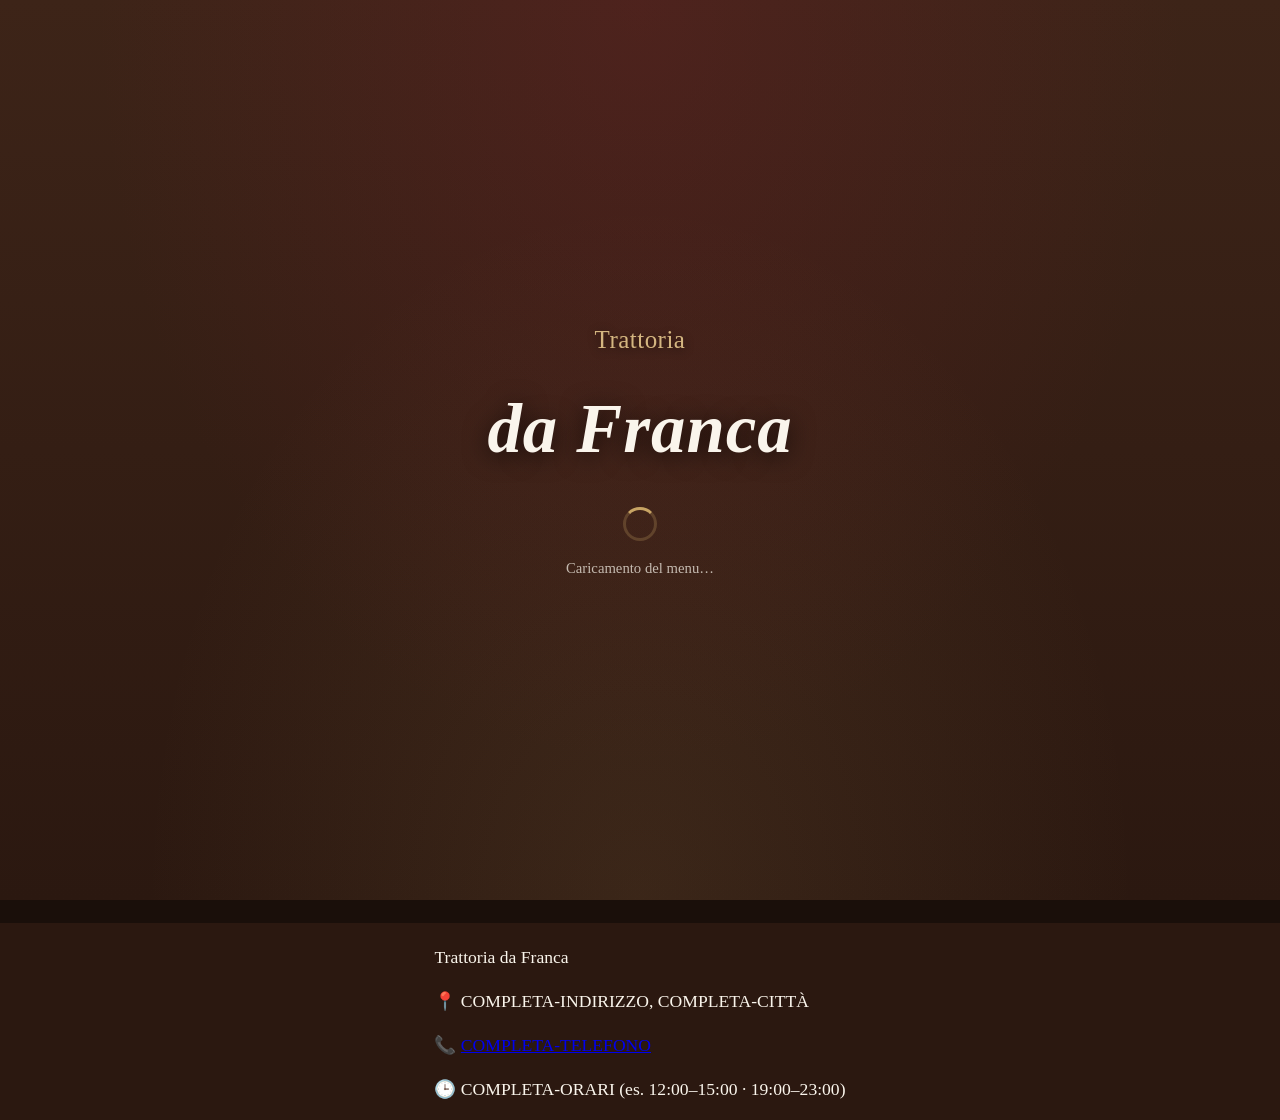
==== commit 470bfeed: "Update index.html" ====
--- a/index.html
+++ b/index.html
@@ -4,20 +4,75 @@
 <meta charset="UTF-8" />
 <meta name="viewport" content="width=device-width, initial-scale=1.0, viewport-fit=cover" />
 <meta name="theme-color" content="#2b1810" />
-<meta name="description" content="Menu - Trattoria da Franca" />
+
+<!-- ===== SEO di base =====
+     NOTA: personalizza indirizzo/telefono/orari qui sotto e nello
+     Schema.org più in basso, e sostituisci l'URL segnaposto con il
+     dominio reale una volta pubblicato il sito. -->
+<meta name="description" content="Menu digitale della Trattoria da Franca: piatti, vini e birre in italiano e inglese, con allergeni e schede tecniche dei vini." />
+<link rel="canonical" href="https://lucaa220.github.io/Menu/" />
 <title>Trattoria da Franca — Menu</title>
+
+<!-- ===== Condivisione social (Open Graph / Twitter Card) ===== -->
+<meta property="og:type" content="website" />
+<meta property="og:title" content="Trattoria da Franca — Menu" />
+<meta property="og:description" content="Sfoglia il nostro menu digitale: piatti, vini e birre, in italiano e inglese." />
+<meta property="og:image" content="https://lucaa220.github.io/Menu/da-franca.png" />
+<meta property="og:locale" content="it_IT" />
+<meta property="og:locale:alternate" content="en_GB" />
+<meta property="og:url" content="https://lucaa220.github.io/Menu/" />
+<meta name="twitter:card" content="summary_large_image" />
+
+<!-- ===== Icone / PWA ===== -->
 <link rel="icon" href="data:image/svg+xml,%3Csvg xmlns='http://www.w3.org/2000/svg' viewBox='0 0 64 64'%3E%3Ctext y='52' font-size='52'%3E🍷%3C/text%3E%3C/svg%3E" />
+<link rel="apple-touch-icon" href="icons/icon-192.png" />
+<link rel="manifest" href="manifest.json" />
+
+<!-- ===== Performance: connessioni anticipate ai domini esterni usati ===== -->
+<link rel="preconnect" href="https://www.gstatic.com" crossorigin />
+<link rel="preconnect" href="https://menu-8ae9e-default-rtdb.europe-west1.firebasedatabase.app" />
+<link rel="preconnect" href="https://firebasestorage.googleapis.com" crossorigin />
 <link rel="preload" as="image" href="da-franca.png" fetchpriority="high" />
+
 <link rel="stylesheet" href="style.css" />
 <link rel="stylesheet" href="admin.css" />
-<script src="https://cdn.jsdelivr.net/npm/chart.js@4.4.4/dist/chart.umd.min.js" defer></script>
+
+<!-- Chart.js NON viene più caricato qui: serve solo alla dashboard admin,
+     non ai clienti che aprono il menu. Viene caricato dinamicamente da
+     admin.js solo al primo accesso autenticato (vedi caricaChartJS()). -->
+
+<!-- ===== Dati strutturati per i motori di ricerca (Schema.org) =====
+     Compila indirizzo, telefono e orari reali: aiuta Google a mostrare
+     il ristorante nei risultati locali / Google Maps. -->
+<script type="application/ld+json">
+{
+  "@context": "https://schema.org",
+  "@type": "Restaurant",
+  "name": "Trattoria da Franca",
+  "servesCuisine": "Italiana",
+  "url": "https://lucaa220.github.io/Menu/",
+  "image": "https://lucaa220.github.io/Menu/da-franca.png",
+  "address": {
+    "@type": "PostalAddress",
+    "streetAddress": "COMPLETA-INDIRIZZO",
+    "addressLocality": "COMPLETA-CITTA",
+    "postalCode": "COMPLETA-CAP",
+    "addressCountry": "IT"
+  },
+  "telephone": "COMPLETA-TELEFONO",
+  "hasMenu": "https://lucaa220.github.io/Menu/"
+}
+</script>
 </head>
 <body class="mostra-hero">
+
+<a href="#contenuto-principale" class="salta-al-contenuto">Vai al contenuto</a>
 
 <!-- =========================================================
      VISTA SITO — menu pubblico per i clienti
      ========================================================= -->
-<div id="vista-sito">
+<div id="vista-sito" role="main" aria-label="Menu">
+  <span id="contenuto-principale" tabindex="-1"></span>
 
   <!-- Scheletro di caricamento: coperto tutto finché menu-data.js non ha
        deciso se usare i dati di Firebase o quelli statici di riserva.
@@ -63,6 +118,9 @@
       </button>
       <button type="button" class="bottone" onclick="mostraContenuto('birre')">
         <span class="icona" aria-hidden="true">🍺</span> <span id="cat-birre"></span>
+      </button>
+      <button type="button" class="bottone" id="cat-btn-menufissi" onclick="mostraContenuto('menufissi')" style="display:none">
+        <span class="icona" aria-hidden="true">📋</span> <span id="cat-menufissi"></span>
       </button>
     </div>
     <button type="button" class="link-testo" onclick="mostraLingua()" id="cat-cambia-lingua"></button>
@@ -115,6 +173,15 @@
   <!-- Bottone area riservata: apre la dashboard admin (angolo basso-destra) -->
   <a href="#admin" class="area-riservata" id="btn-area-riservata" aria-label="Area riservata / accesso admin" title="Area riservata">🔒</a>
 
+  <!-- Footer con contatti/orari: utile ai clienti e ai motori di ricerca
+       locali. SOSTITUIRE i segnaposto con i dati reali del locale. -->
+  <footer class="footer-sito">
+    <p class="footer-nome">Trattoria da Franca</p>
+    <p class="footer-riga">📍 COMPLETA-INDIRIZZO, COMPLETA-CITTÀ</p>
+    <p class="footer-riga">📞 <a href="tel:+39COMPLETA-TELEFONO">COMPLETA-TELEFONO</a></p>
+    <p class="footer-riga">🕒 COMPLETA-ORARI (es. 12:00–15:00 · 19:00–23:00)</p>
+  </footer>
+
 </div>
 
 <!-- =========================================================
@@ -150,6 +217,7 @@
     <div class="dash-tabs">
       <button type="button" id="dash-tab-stat" class="attivo">📊 Statistiche</button>
       <button type="button" id="dash-tab-menu">🍽️ Gestisci menu</button>
+      <button type="button" id="dash-tab-manutenzione">🛡️ Manutenzione</button>
     </div>
 
     <div id="tab-statistiche">
@@ -208,11 +276,19 @@
         <h2>Schede vino più aperte (B)</h2>
         <ol class="classifica" id="lista-vini"><li class="vuoto">—</li></ol>
       </div>
+      <div class="pannello">
+        <h2>Schede birra più aperte (B)</h2>
+        <ol class="classifica" id="lista-birre"><li class="vuoto">—</li></ol>
+      </div>
     </div>
     </div>
 
     <div id="tab-gestisci-menu" style="display:none">
       <p class="loading">Apri questa scheda per caricare il pannello di modifica del menu…</p>
+    </div>
+
+    <div id="tab-manutenzione" style="display:none">
+      <p class="loading">Apri questa scheda per caricare backup, cestino e registro modifiche…</p>
     </div>
   </section>
 
@@ -282,5 +358,18 @@
   })();
 </script>
 
+<!-- Service worker: caching della shell statica per apertura più veloce
+     e un minimo di funzionamento offline. Se il file manca (es. sito
+     aperto come file locale) fallisce silenziosamente, senza impatti. -->
+<script>
+  if ('serviceWorker' in navigator) {
+    window.addEventListener('load', function(){
+      navigator.serviceWorker.register('sw.js').catch(function(e){
+        console.warn('[sw] registrazione non riuscita:', e.message);
+      });
+    });
+  }
+</script>
+
 </body>
 </html>
--- a/style.css
+++ b/style.css
@@ -472,33 +472,25 @@
 .area-riservata:focus-visible{outline:2px solid var(--col-oro-chiaro);outline-offset:2px;opacity:1}
 body.admin .area-riservata{display:none}
 
-/* === Barra contatti: prenota/chiama + come arrivare (angolo schermo) === */
-.barra-contatti{
-  position:fixed;
-  bottom:calc(env(safe-area-inset-bottom,0px) + 14px);
-  left:14px;
-  z-index:50;
-  display:flex;flex-direction:column;gap:8px;
-}
-.pillola-contatto{
-  display:inline-flex;align-items:center;gap:7px;
-  padding:8px 14px 8px 10px;
-  border-radius:999px;
-  border:1px solid rgba(200,164,100,.3);
-  background:rgba(20,10,6,.55);
-  color:var(--col-oro-chiaro);
-  font-family:'Georgia',serif;font-size:var(--testo-piccolo);
-  text-decoration:none;
-  backdrop-filter:blur(6px);
-  opacity:.85;
-  transition:opacity .2s ease,background .2s ease,border-color .2s ease,transform .15s ease;
-}
-.pillola-contatto:hover{opacity:1;background:rgba(200,164,100,.18);border-color:var(--col-oro)}
-.pillola-contatto:active{transform:scale(.97)}
-.pillola-contatto:focus-visible{outline:2px solid var(--col-oro-chiaro);outline-offset:2px;opacity:1}
-.icona-contatto{font-size:1.05em;line-height:1}
-body.admin .barra-contatti{display:none}
-@media (max-width:420px){
-  .pillola-contatto .testo-contatto{display:none}
-  .pillola-contatto{padding:10px;width:38px;height:38px;justify-content:center}
-}
+/* === Scheletro di caricamento iniziale (in attesa dei dati menu) === */
+.scheletro-caricamento{
+  position:fixed; inset:0; z-index:999;
+  display:flex; flex-direction:column; align-items:center; justify-content:center;
+  gap:var(--spazio-s);
+  background:
+    radial-gradient(ellipse at top,rgba(122,31,43,.28) 0%,transparent 60%),
+    radial-gradient(ellipse at bottom,rgba(200,164,100,.10) 0%,transparent 55%),
+    linear-gradient(180deg,var(--col-marrone) 0%,var(--col-marrone-scuro) 100%);
+  text-align:center; padding:20px;
+}
+.scheletro-caricamento .tagline{margin:0 0 4px}
+.scheletro-caricamento .logo{margin:0 0 10px}
+.scheletro-spinner{
+  width:34px;height:34px;border-radius:50%;
+  border:3px solid rgba(200,164,100,.25);
+  border-top-color:var(--col-oro);
+  animation:scheletro-girare 0.9s linear infinite;
+}
+.scheletro-testo{color:var(--testo-muted);font-size:var(--testo-piccolo);margin:0}
+@keyframes scheletro-girare{ to{ transform:rotate(360deg); } }
+body.admin .scheletro-caricamento{display:none}
--- a/admin.css
+++ b/admin.css
@@ -37,6 +37,21 @@
 .head button{background:rgba(20,10,6,.55);border:1px solid var(--a-divisore);color:var(--a-oro-chiaro);
   padding:8px 14px;border-radius:999px;cursor:pointer;font-family:inherit}
 .head button:hover{background:rgba(200,164,100,.15);color:var(--a-panna);border-color:var(--a-oro)}
+
+/* ---- AVVISO INATTIVITÀ (timeout sessione) ---- */
+.avviso-inattivita{
+  position:fixed;left:50%;bottom:-100px;transform:translateX(-50%);
+  z-index:200;display:flex;align-items:center;gap:14px;flex-wrap:wrap;justify-content:center;
+  background:linear-gradient(180deg,#3d2418,#2b1810);border:1px solid var(--a-oro);
+  border-radius:999px;padding:10px 20px;box-shadow:var(--a-ombra);
+  transition:bottom .25s ease;max-width:92vw;
+}
+.avviso-inattivita.attivo{bottom:20px}
+.avviso-inattivita p{margin:0;color:var(--a-panna);font-size:.9rem}
+.avviso-inattivita button{
+  background:linear-gradient(180deg,var(--a-panna),#e8dcc4);color:#2b1810;font-weight:700;
+  border:none;border-radius:999px;padding:7px 16px;cursor:pointer;font-family:inherit;font-size:.85rem;
+}
 
 .pannello{background:rgba(20,10,6,.55);border:1px solid var(--a-divisore);
   border-radius:var(--a-raggio);padding:20px;margin-bottom:20px;box-shadow:var(--a-ombra);
@@ -189,6 +204,9 @@
   border:1px solid var(--a-divisore);border-radius:10px;padding:12px;margin-bottom:10px;
   background:rgba(20,10,6,.22);
 }
+.mg-voce-non-disponibile{border-color:var(--a-rosso);background:rgba(179,66,59,.08);opacity:.75}
+.mg-disponibile{color:var(--a-oro-chiaro)}
+.mg-nota-non-disponibile{margin:6px 0 0;font-size:.8rem;color:#f0a29d;font-style:italic}
 .mg-voce-testa{display:flex;align-items:center;gap:10px;flex-wrap:wrap}
 .mg-voce-testa input[type=text]{flex:1;min-width:140px}
 .mg-prezzo-singolo{display:flex !important;flex-direction:row !important;align-items:center;gap:6px;width:auto !important;font-size:.8rem;color:var(--a-oro-chiaro);white-space:nowrap}
@@ -217,4 +235,30 @@
   padding:10px;border-radius:10px;cursor:pointer;font-family:inherit;font-weight:700;font-size:.9rem;
 }
 .mg-aggiungi:hover{background:rgba(200,164,100,.2);color:var(--a-panna)}
+.mg-aggiungi:disabled{opacity:.5;cursor:default;background:rgba(200,164,100,.1)}
 .mg-aggiungi-sezione{margin-top:14px}
+
+/* ---- MENÙ A PREZZO FISSO ---- */
+.mg-menufisso .mg-sezione-titoli{min-width:220px}
+.mg-portate-titolo{margin:0 0 10px;font-size:.85rem;color:var(--a-oro-chiaro);
+  text-transform:uppercase;letter-spacing:.04em;font-weight:400}
+.mg-portata .mg-voce-testa input[type=text]{min-width:120px}
+.mg-portata-voci{margin-top:10px;padding-left:14px;border-left:2px solid var(--a-divisore)}
+.mg-voce-portata{padding:8px 0}
+.mg-voce-portata .mg-foto-campi{flex-direction:row;gap:8px}
+.mg-voce-portata .mg-foto-campi input{flex:1;min-width:110px}
+
+/* ---- PANNELLO MANUTENZIONE: backup / cestino / registro ---- */
+.mnt-lista{margin-top:12px}
+.mnt-cestino-riga{
+  display:flex;align-items:center;justify-content:space-between;gap:12px;flex-wrap:wrap;
+  border:1px solid var(--a-divisore);border-radius:10px;padding:10px 14px;margin-bottom:8px;
+  background:rgba(20,10,6,.25);
+}
+.mnt-cestino-info{display:flex;flex-direction:column;gap:3px}
+.mnt-cestino-info strong{color:var(--a-panna)}
+.mnt-cestino-azioni{display:flex;gap:8px;flex-wrap:wrap}
+.mnt-log-lista{list-style:none;margin:0;padding:0;max-height:420px;overflow-y:auto}
+.mnt-log-lista li{padding:8px 4px;border-bottom:1px dashed var(--a-divisore);font-size:.88rem;color:var(--a-muted)}
+.mnt-log-lista li:last-child{border-bottom:none}
+.mnt-log-quando{color:var(--a-oro-chiaro);font-variant-numeric:tabular-nums;white-space:nowrap}
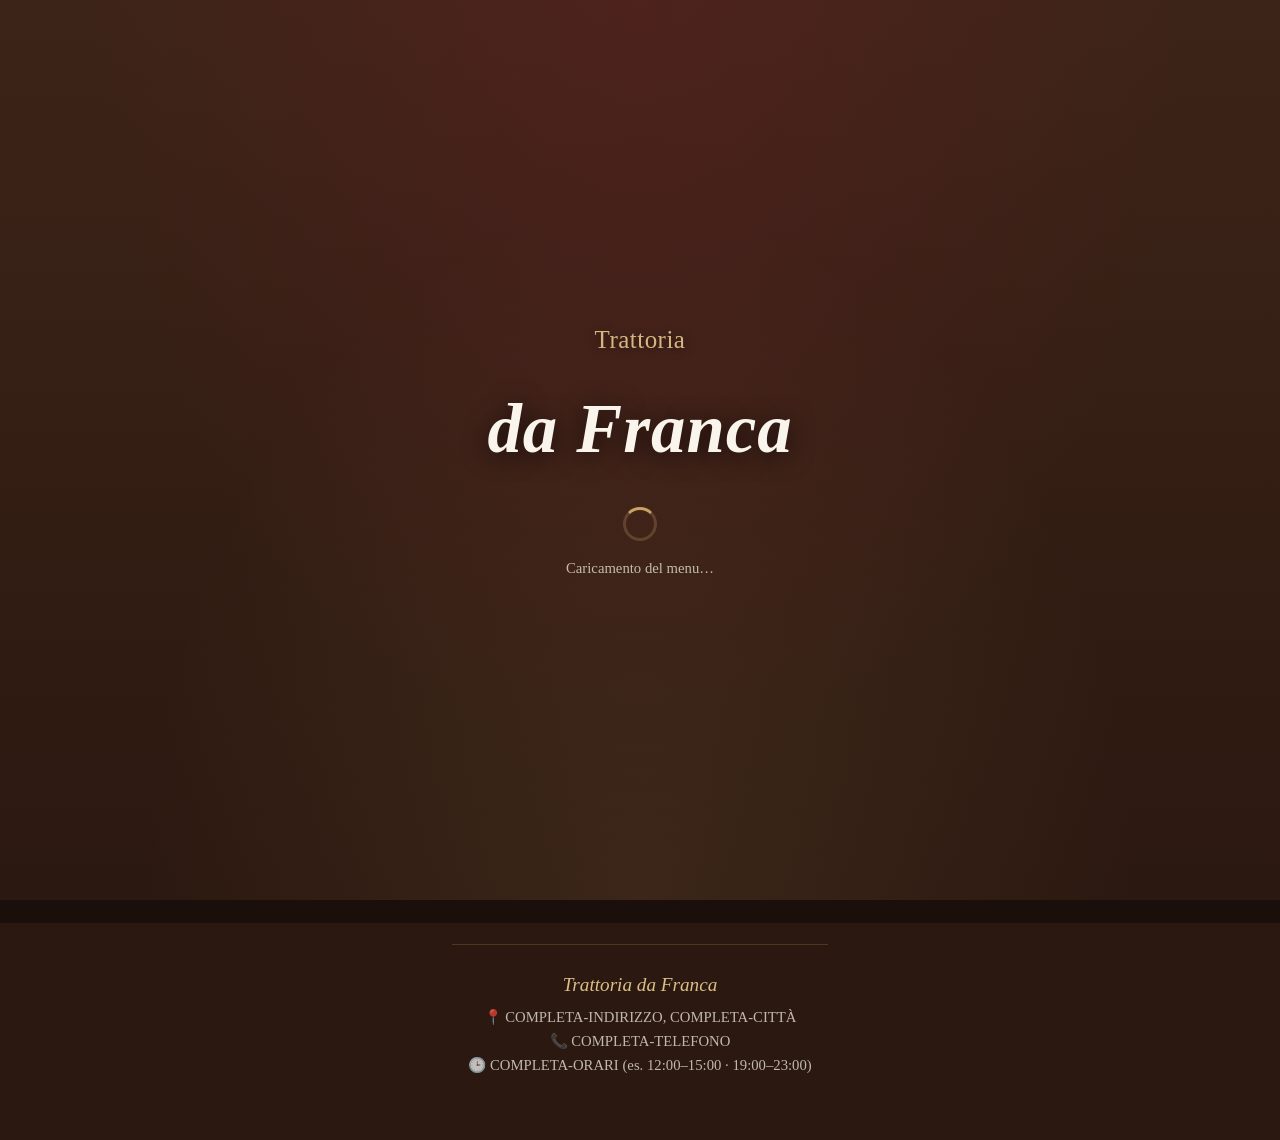
==== commit ce1648df: "Update index.html" ====
--- a/index.html
+++ b/index.html
@@ -31,7 +31,8 @@
 <!-- ===== Performance: connessioni anticipate ai domini esterni usati ===== -->
 <link rel="preconnect" href="https://www.gstatic.com" crossorigin />
 <link rel="preconnect" href="https://menu-8ae9e-default-rtdb.europe-west1.firebasedatabase.app" />
-<link rel="preconnect" href="https://firebasestorage.googleapis.com" crossorigin />
+<link rel="preconnect" href="https://api.cloudinary.com" crossorigin />
+<link rel="preconnect" href="https://res.cloudinary.com" crossorigin />
 <link rel="preload" as="image" href="da-franca.png" fetchpriority="high" />
 
 <link rel="stylesheet" href="style.css" />
@@ -304,6 +305,7 @@
 <script type="module" src="menu-data.js"></script>
 <script src="app.js"></script>
 <script type="module" src="admin.js"></script>
+<script src="cloudinary-config.js"></script>
 <script type="module" src="admin-menu.js"></script>
 
 <!-- Rete di sicurezza, volutamente uno script "classico" (non modulo):
--- a/style.css
+++ b/style.css
@@ -314,6 +314,28 @@
   border-radius:var(--raggio);border:1px solid rgba(200,164,100,.2);}
 .torna-inizio{margin-top:var(--spazio-m);text-align:center;width:100%}
 
+/* === Menù a prezzo fisso =================== */
+.menu-fisso-card{width:100%;margin-bottom:var(--spazio-l);padding:var(--spazio-m);
+  background:rgba(20,10,6,.55);border:1px solid rgba(200,164,100,.15);
+  border-radius:var(--raggio);backdrop-filter:blur(6px);
+  animation:fadeSezione .5s ease-out both;}
+.menu-fisso-testa{display:flex;justify-content:space-between;align-items:baseline;gap:14px;flex-wrap:wrap;
+  margin:0 0 var(--spazio-s);padding-bottom:8px;border-bottom:1px solid var(--divisore);}
+.menu-fisso-testa h3{font-family:'Georgia',serif;font-weight:700;font-style:italic;
+  font-size:clamp(1.2rem,1.1rem + .5vw,1.55rem);color:var(--col-oro-chiaro);margin:0;letter-spacing:.3px;}
+.menu-fisso-prezzo{font-weight:700;font-size:var(--testo-sottotitolo);color:var(--col-oro-chiaro);
+  white-space:nowrap;font-variant-numeric:tabular-nums;}
+.menu-fisso-descrizione{color:var(--testo-muted);font-style:italic;font-size:var(--testo-piccolo);
+  margin:0 0 var(--spazio-s);}
+.menu-fisso-portata{margin-bottom:var(--spazio-s)}
+.menu-fisso-portata:last-of-type{margin-bottom:0}
+.menu-fisso-portata h4{margin:0 0 4px;font-size:var(--testo-piccolo);font-weight:700;
+  color:var(--testo-muted);text-transform:uppercase;letter-spacing:.06em;}
+.menu-fisso-portata ul{list-style:none;margin:0;padding:0}
+.menu-fisso-portata li{padding:3px 0;color:var(--testo);font-size:.98em}
+.menu-fisso-note{margin:var(--spazio-s) 0 0;padding-top:8px;border-top:1px dashed var(--divisore);
+  font-size:var(--testo-piccolo);font-style:italic;color:var(--testo-muted);}
+
 /* === Fotografie storytelling tra le sezioni =============== */
 .foto-sezione{
   position:relative;width:100%;margin:var(--spazio-l) 0;
@@ -448,6 +470,15 @@
   .hero-foto,.foto-sezione.visibile img{animation:none!important;transform:none!important}
   .foto-sezione{opacity:1;transform:none}
 }
+
+/* === Skip link (accessibilità: salta alla schermata corrente) === */
+.salta-al-contenuto{
+  position:absolute;left:8px;top:-60px;z-index:1000;
+  background:var(--col-panna);color:var(--col-marrone-scuro);
+  padding:10px 18px;border-radius:8px;font-weight:700;text-decoration:none;
+  transition:top .15s ease;
+}
+.salta-al-contenuto:focus{top:8px}
 
 /* === Bottone area riservata (angolo schermo) =============== */
 .area-riservata{
@@ -494,3 +525,16 @@
 .scheletro-testo{color:var(--testo-muted);font-size:var(--testo-piccolo);margin:0}
 @keyframes scheletro-girare{ to{ transform:rotate(360deg); } }
 body.admin .scheletro-caricamento{display:none}
+
+/* === Footer con contatti/orari =============================== */
+.footer-sito{
+  width:100%;max-width:var(--larghezza-contenuto);margin:var(--spazio-l) auto var(--spazio-xl);
+  padding:var(--spazio-m) var(--spazio-s) 0;text-align:center;
+  border-top:1px solid var(--divisore);
+  color:var(--testo-muted);font-size:var(--testo-piccolo);
+}
+.footer-nome{margin:0 0 6px;font-style:italic;color:var(--col-oro-chiaro);font-size:var(--testo-sottotitolo)}
+.footer-riga{margin:2px 0}
+.footer-riga a{color:var(--testo-muted);text-decoration:none}
+.footer-riga a:hover{color:var(--col-oro-chiaro);text-decoration:underline}
+body.admin .footer-sito{display:none}
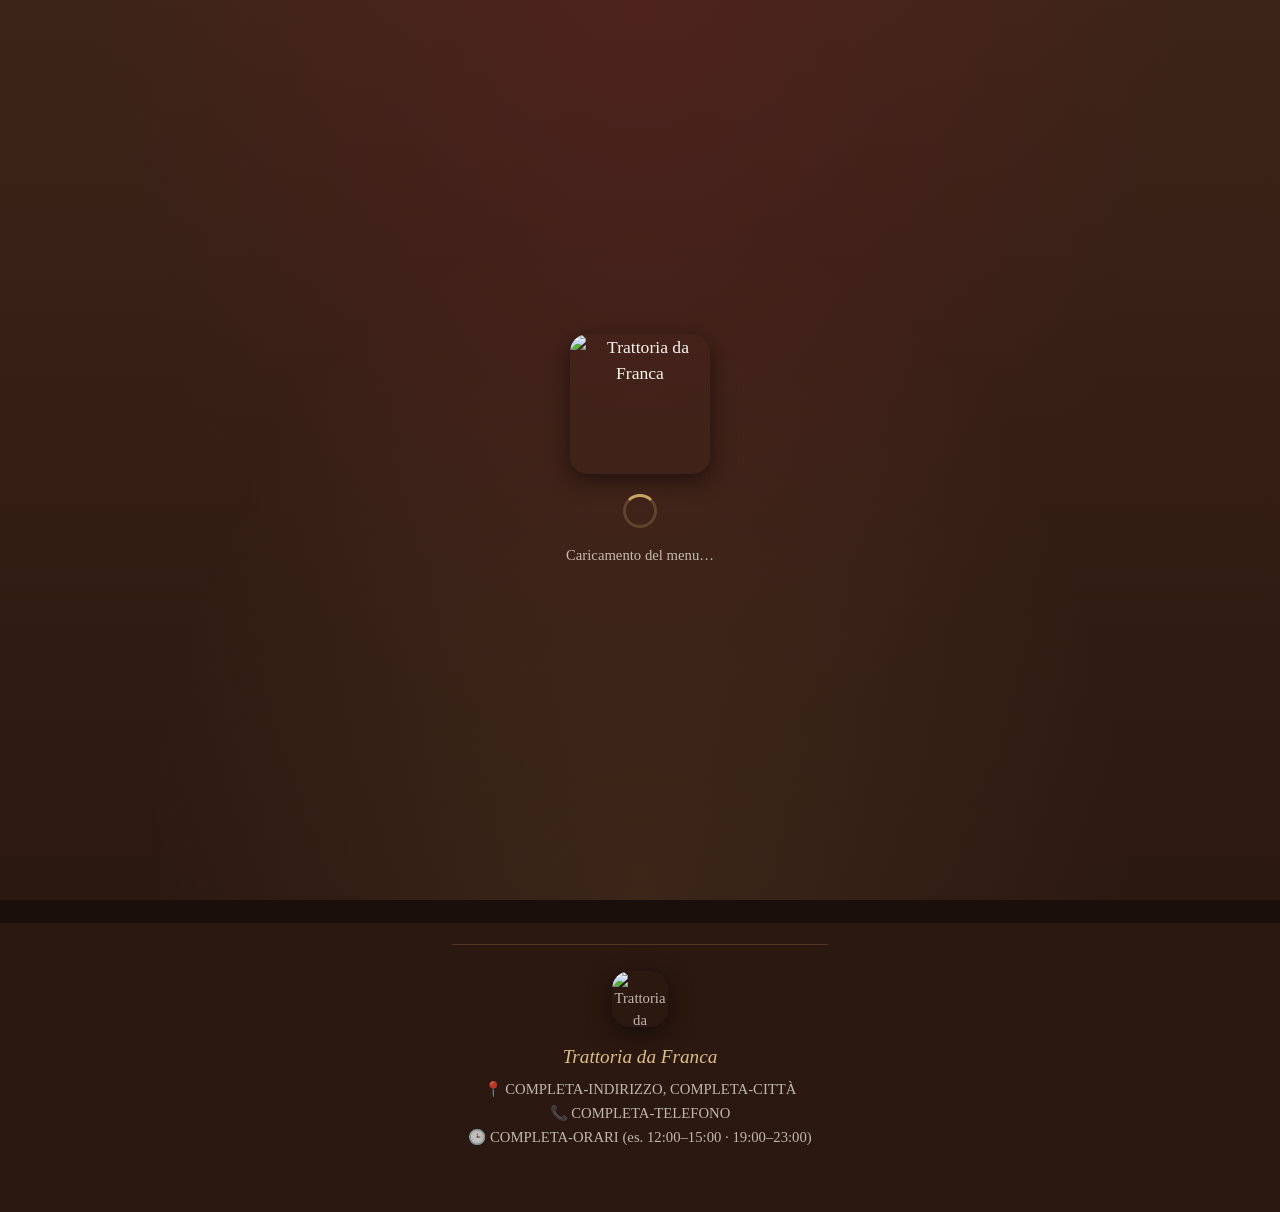
==== commit 6ca47f39: "Add files via upload" ====
--- a/index.html
+++ b/index.html
@@ -17,14 +17,14 @@
 <meta property="og:type" content="website" />
 <meta property="og:title" content="Trattoria da Franca — Menu" />
 <meta property="og:description" content="Sfoglia il nostro menu digitale: piatti, vini e birre, in italiano e inglese." />
-<meta property="og:image" content="https://lucaa220.github.io/Menu/da-franca.png" />
+<meta property="og:image" content="https://lucaa220.github.io/Menu/social-preview.png" />
 <meta property="og:locale" content="it_IT" />
 <meta property="og:locale:alternate" content="en_GB" />
 <meta property="og:url" content="https://lucaa220.github.io/Menu/" />
 <meta name="twitter:card" content="summary_large_image" />
 
 <!-- ===== Icone / PWA ===== -->
-<link rel="icon" href="data:image/svg+xml,%3Csvg xmlns='http://www.w3.org/2000/svg' viewBox='0 0 64 64'%3E%3Ctext y='52' font-size='52'%3E🍷%3C/text%3E%3C/svg%3E" />
+<link rel="icon" type="image/png" sizes="192x192" href="icons/icon-192.png" />
 <link rel="apple-touch-icon" href="icons/icon-192.png" />
 <link rel="manifest" href="manifest.json" />
 
@@ -33,7 +33,8 @@
 <link rel="preconnect" href="https://menu-8ae9e-default-rtdb.europe-west1.firebasedatabase.app" />
 <link rel="preconnect" href="https://api.cloudinary.com" crossorigin />
 <link rel="preconnect" href="https://res.cloudinary.com" crossorigin />
-<link rel="preload" as="image" href="da-franca.png" fetchpriority="high" />
+<link rel="preload" as="image" href="da-franca.png" fetchpriority="high" />
+<link rel="preload" as="image" href="logo-trattoria.png" fetchpriority="high" />
 
 <link rel="stylesheet" href="style.css" />
 <link rel="stylesheet" href="admin.css" />
@@ -52,7 +53,7 @@
   "name": "Trattoria da Franca",
   "servesCuisine": "Italiana",
   "url": "https://lucaa220.github.io/Menu/",
-  "image": "https://lucaa220.github.io/Menu/da-franca.png",
+  "image": "https://lucaa220.github.io/Menu/social-preview.png",
   "address": {
     "@type": "PostalAddress",
     "streetAddress": "COMPLETA-INDIRIZZO",
@@ -79,8 +80,7 @@
        deciso se usare i dati di Firebase o quelli statici di riserva.
        Viene rimosso automaticamente (vedi menu-data.js). -->
   <div id="scheletro-caricamento" class="scheletro-caricamento" aria-live="polite">
-    <p class="tagline">Trattoria</p>
-    <h1 class="logo">da Franca</h1>
+    <img class="logo-immagine" src="logo-trattoria.png" alt="Trattoria da Franca" width="140" height="140" />
     <div class="scheletro-spinner" aria-hidden="true"></div>
     <p class="scheletro-testo">Caricamento del menu…</p>
   </div>
@@ -91,8 +91,9 @@
 
   <!-- SCHERMATA 1: scelta lingua -->
   <section id="schermata-lingua" class="schermata attiva" aria-label="Selezione lingua">
-    <p class="tagline">Trattoria</p>
-    <h1 class="logo">da Franca</h1>
+    <h1 class="logo-heading">
+      <img class="logo-immagine logo-immagine-hero" src="logo-trattoria.png" alt="Trattoria da Franca — dal 1979" width="220" height="220" />
+    </h1>
     <div class="separatore" aria-hidden="true"></div>
     <p class="sottotitolo">Scegli la lingua<br><span class="muted">Choose language</span></p>
     <div class="bottoni">
@@ -177,6 +178,7 @@
   <!-- Footer con contatti/orari: utile ai clienti e ai motori di ricerca
        locali. SOSTITUIRE i segnaposto con i dati reali del locale. -->
   <footer class="footer-sito">
+    <img class="logo-immagine logo-immagine-footer" src="logo-trattoria.png" alt="Trattoria da Franca" width="72" height="72" loading="lazy" />
     <p class="footer-nome">Trattoria da Franca</p>
     <p class="footer-riga">📍 COMPLETA-INDIRIZZO, COMPLETA-CITTÀ</p>
     <p class="footer-riga">📞 <a href="tel:+39COMPLETA-TELEFONO">COMPLETA-TELEFONO</a></p>
@@ -193,7 +195,7 @@
   <!-- SCHERMATA LOGIN -->
   <section id="login-view" class="login-wrap">
     <form class="login-card" id="login-form" autocomplete="on">
-      <p class="sub">Trattoria da Franca</p>
+      <img class="logo-immagine logo-immagine-login" src="logo-trattoria.png" alt="Trattoria da Franca" width="96" height="96" />
       <h1>Area riservata</h1>
       <label for="email">Email</label>
       <input type="email" id="email" required autocomplete="email" />
@@ -374,4 +376,4 @@
 </script>
 
 </body>
-</html>
+</html>
--- a/style.css
+++ b/style.css
@@ -127,6 +127,17 @@
 .separatore{width:clamp(70px,12vw,110px);height:2px;
   background:linear-gradient(90deg,transparent,var(--col-oro),transparent);
   margin:0 0 var(--spazio-m);border-radius:2px;}
+
+/* Logo — badge fotografico (stessa cornice arrotondata delle altre foto
+   del sito, tramite --raggio-foto), con una lieve ombra per staccarlo
+   quando appare su sfondi leggermente più chiari (es. la card di login). */
+.logo-heading{margin:0 0 var(--spazio-xs) 0;line-height:0}
+.logo-immagine{
+  display:block;margin:0 auto;border-radius:var(--raggio-foto);
+  box-shadow:0 6px 22px rgba(0,0,0,.5);
+}
+.logo-immagine-hero{width:clamp(150px,32vw,220px);height:clamp(150px,32vw,220px)}
+.logo-immagine-footer{width:56px;height:56px;margin-bottom:var(--spazio-s)}
 
 /* Bottoni -------------------------------------------------- */
 .bottoni{display:flex;flex-direction:column;gap:var(--spazio-s);width:100%;max-width:380px}
@@ -514,8 +525,7 @@
     linear-gradient(180deg,var(--col-marrone) 0%,var(--col-marrone-scuro) 100%);
   text-align:center; padding:20px;
 }
-.scheletro-caricamento .tagline{margin:0 0 4px}
-.scheletro-caricamento .logo{margin:0 0 10px}
+.scheletro-caricamento .logo-immagine{margin-bottom:4px}
 .scheletro-spinner{
   width:34px;height:34px;border-radius:50%;
   border:3px solid rgba(200,164,100,.25);
@@ -537,4 +547,4 @@
 .footer-riga{margin:2px 0}
 .footer-riga a{color:var(--testo-muted);text-decoration:none}
 .footer-riga a:hover{color:var(--col-oro-chiaro);text-decoration:underline}
-body.admin .footer-sito{display:none}
+body.admin .footer-sito{display:none}
--- a/admin.css
+++ b/admin.css
@@ -64,7 +64,9 @@
 .login-card{width:100%;max-width:380px;background:linear-gradient(180deg,#3d2418,#2b1810);
   border:1px solid var(--a-divisore);border-radius:var(--a-raggio);
   padding:28px;box-shadow:var(--a-ombra)}
-.login-card h1{margin:0 0 4px;text-align:center;font-style:italic;font-size:1.6rem}
+.login-card h1{margin:0 0 4px;text-align:center;font-style:italic;font-size:1.6rem}
+.login-card .logo-immagine{display:block;margin:0 auto 14px;width:96px;height:96px;
+  border-radius:var(--a-raggio);box-shadow:var(--a-ombra)}
 .login-card .sub{text-align:center;color:var(--a-oro-chiaro);
   font-family:'Brush Script MT','Segoe Script',cursive;font-size:1.2rem;margin:0 0 20px}
 .login-card label{display:block;font-size:.85rem;color:var(--a-oro-chiaro);margin:12px 0 6px;letter-spacing:.04em;text-transform:uppercase}
@@ -261,4 +263,4 @@
 .mnt-log-lista{list-style:none;margin:0;padding:0;max-height:420px;overflow-y:auto}
 .mnt-log-lista li{padding:8px 4px;border-bottom:1px dashed var(--a-divisore);font-size:.88rem;color:var(--a-muted)}
 .mnt-log-lista li:last-child{border-bottom:none}
-.mnt-log-quando{color:var(--a-oro-chiaro);font-variant-numeric:tabular-nums;white-space:nowrap}
+.mnt-log-quando{color:var(--a-oro-chiaro);font-variant-numeric:tabular-nums;white-space:nowrap}
